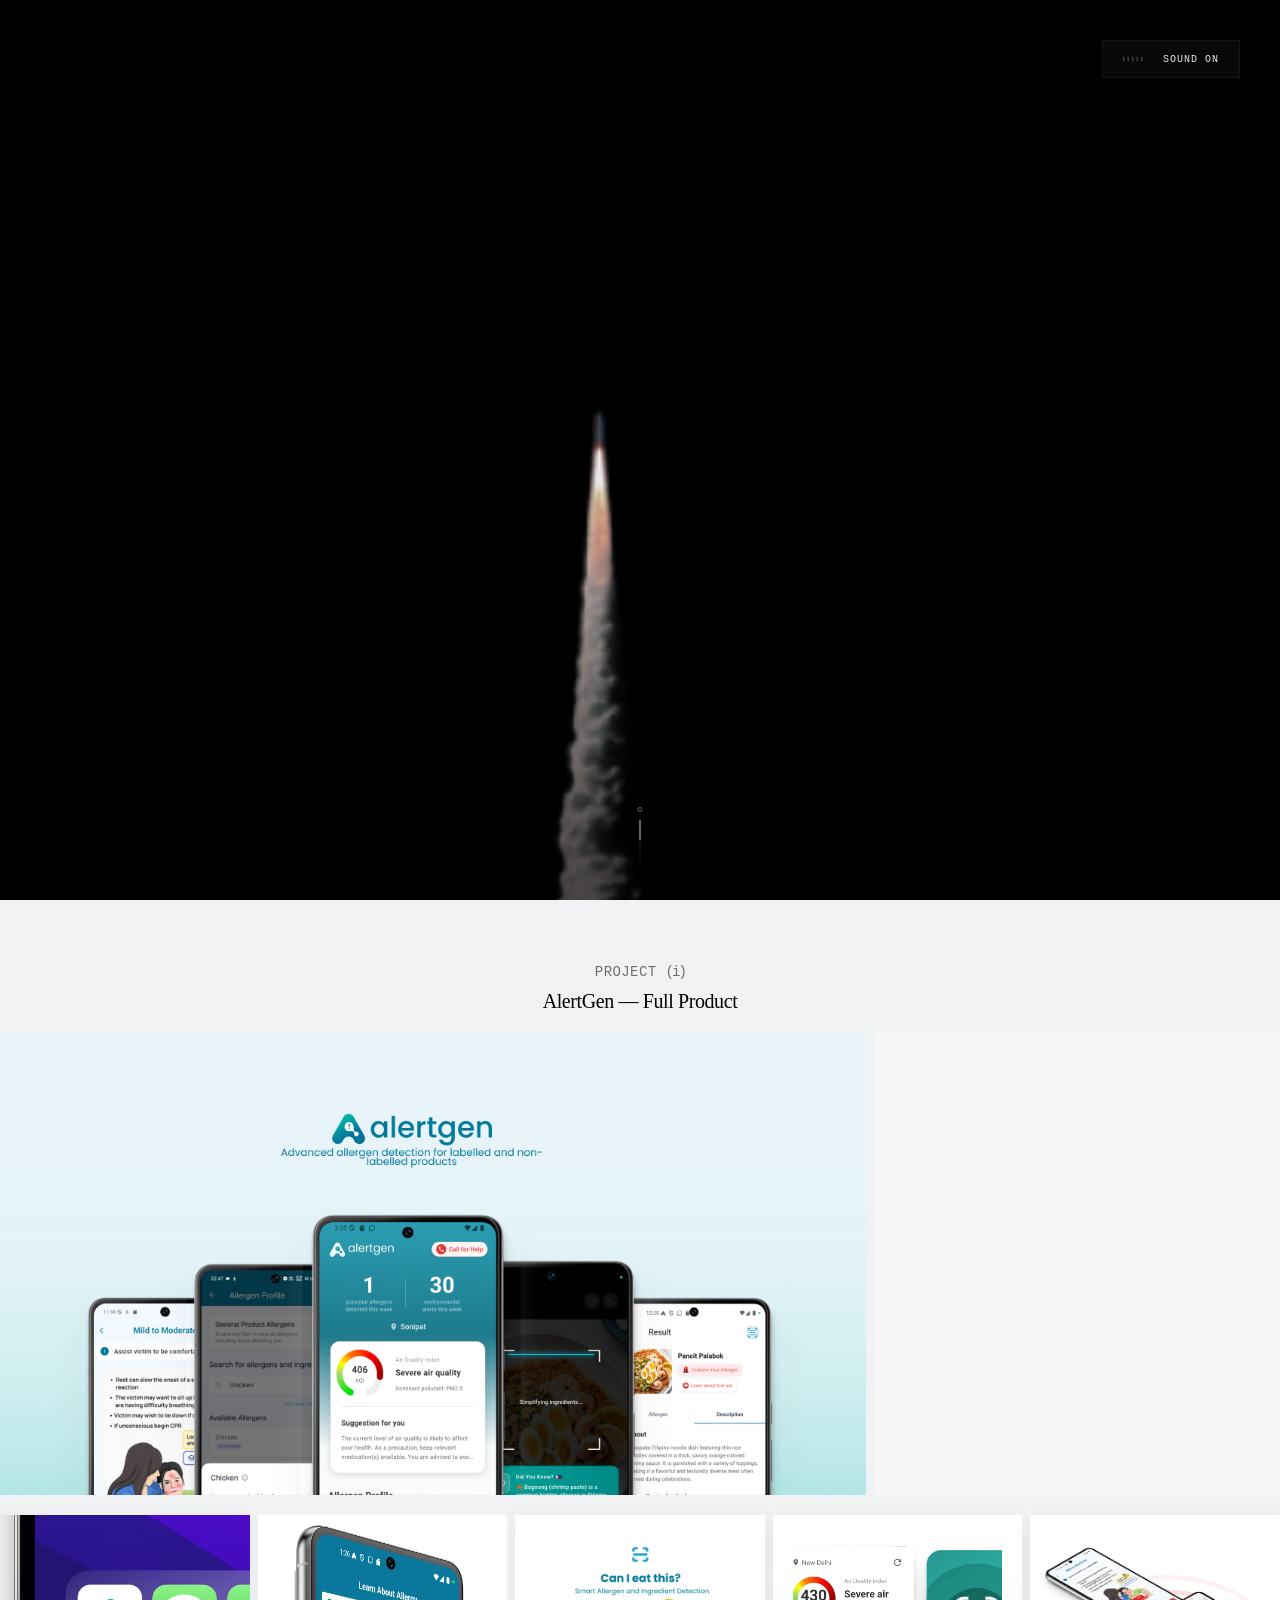
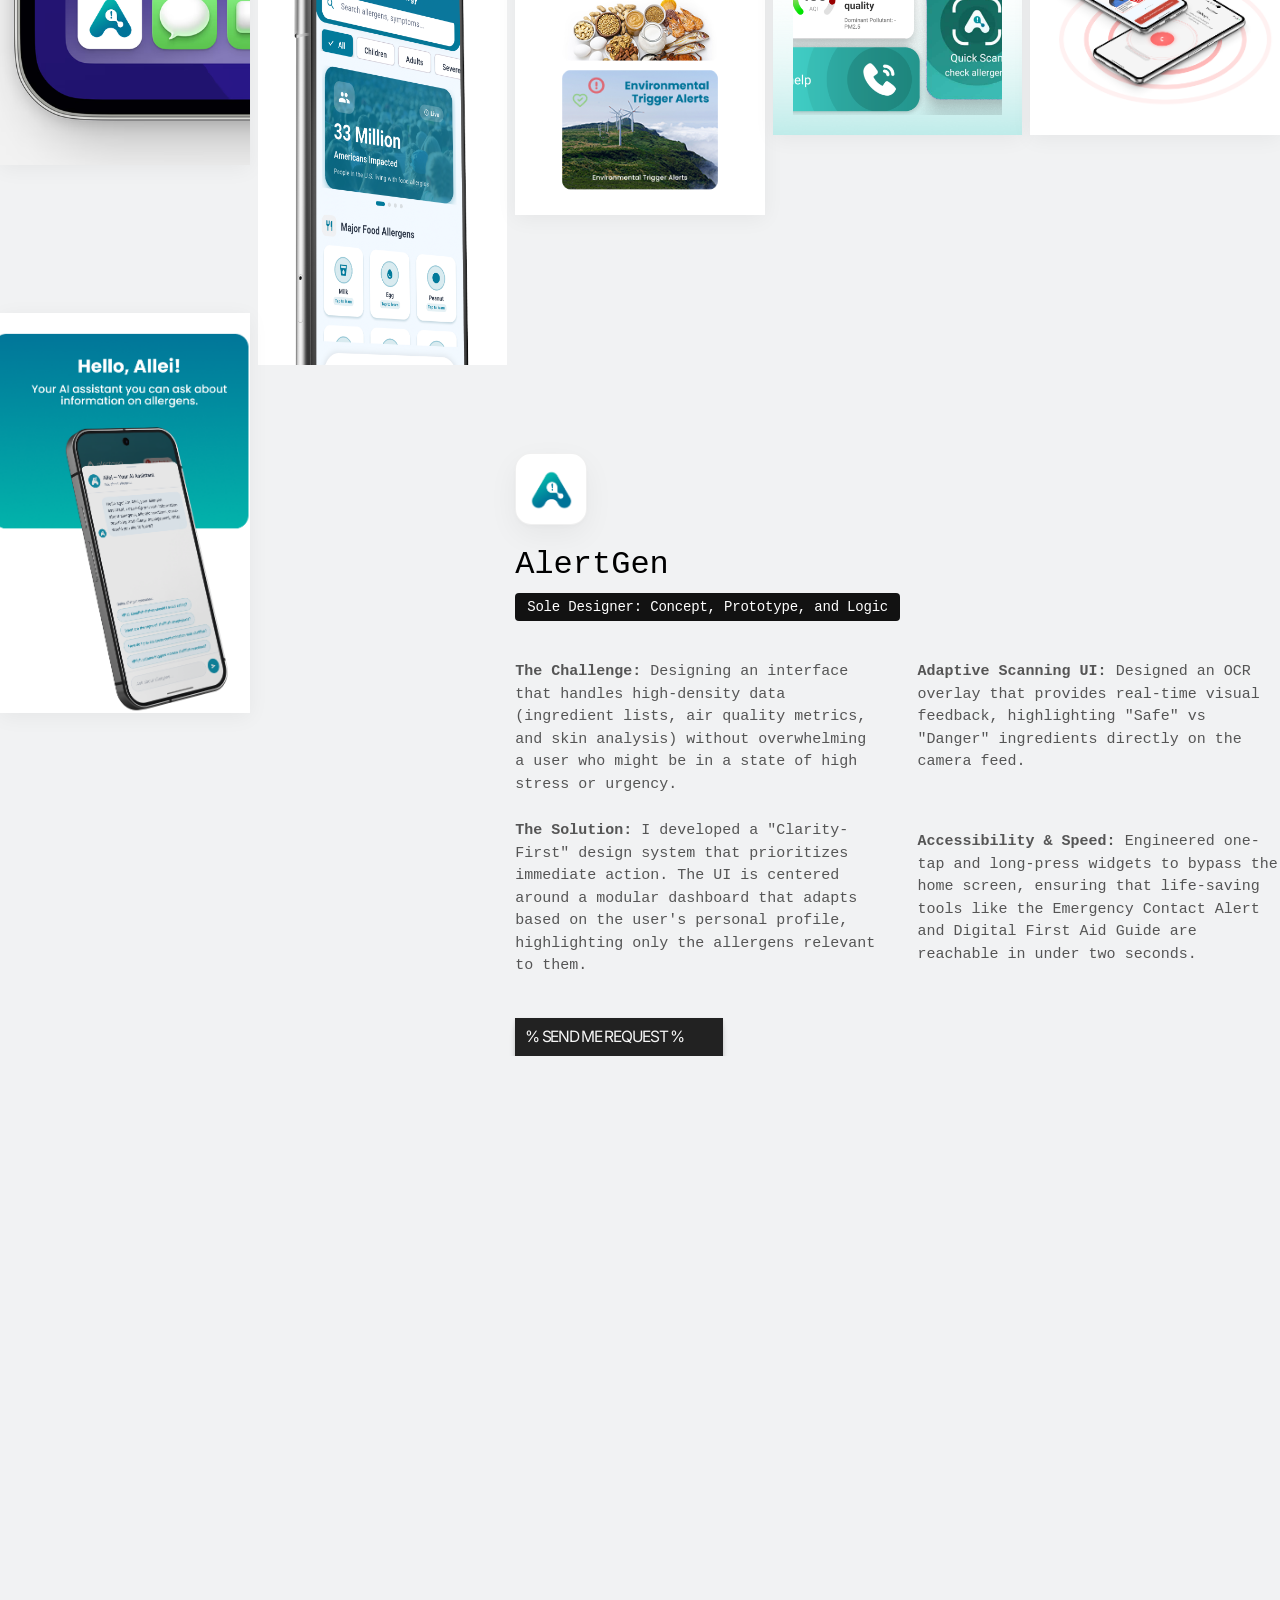
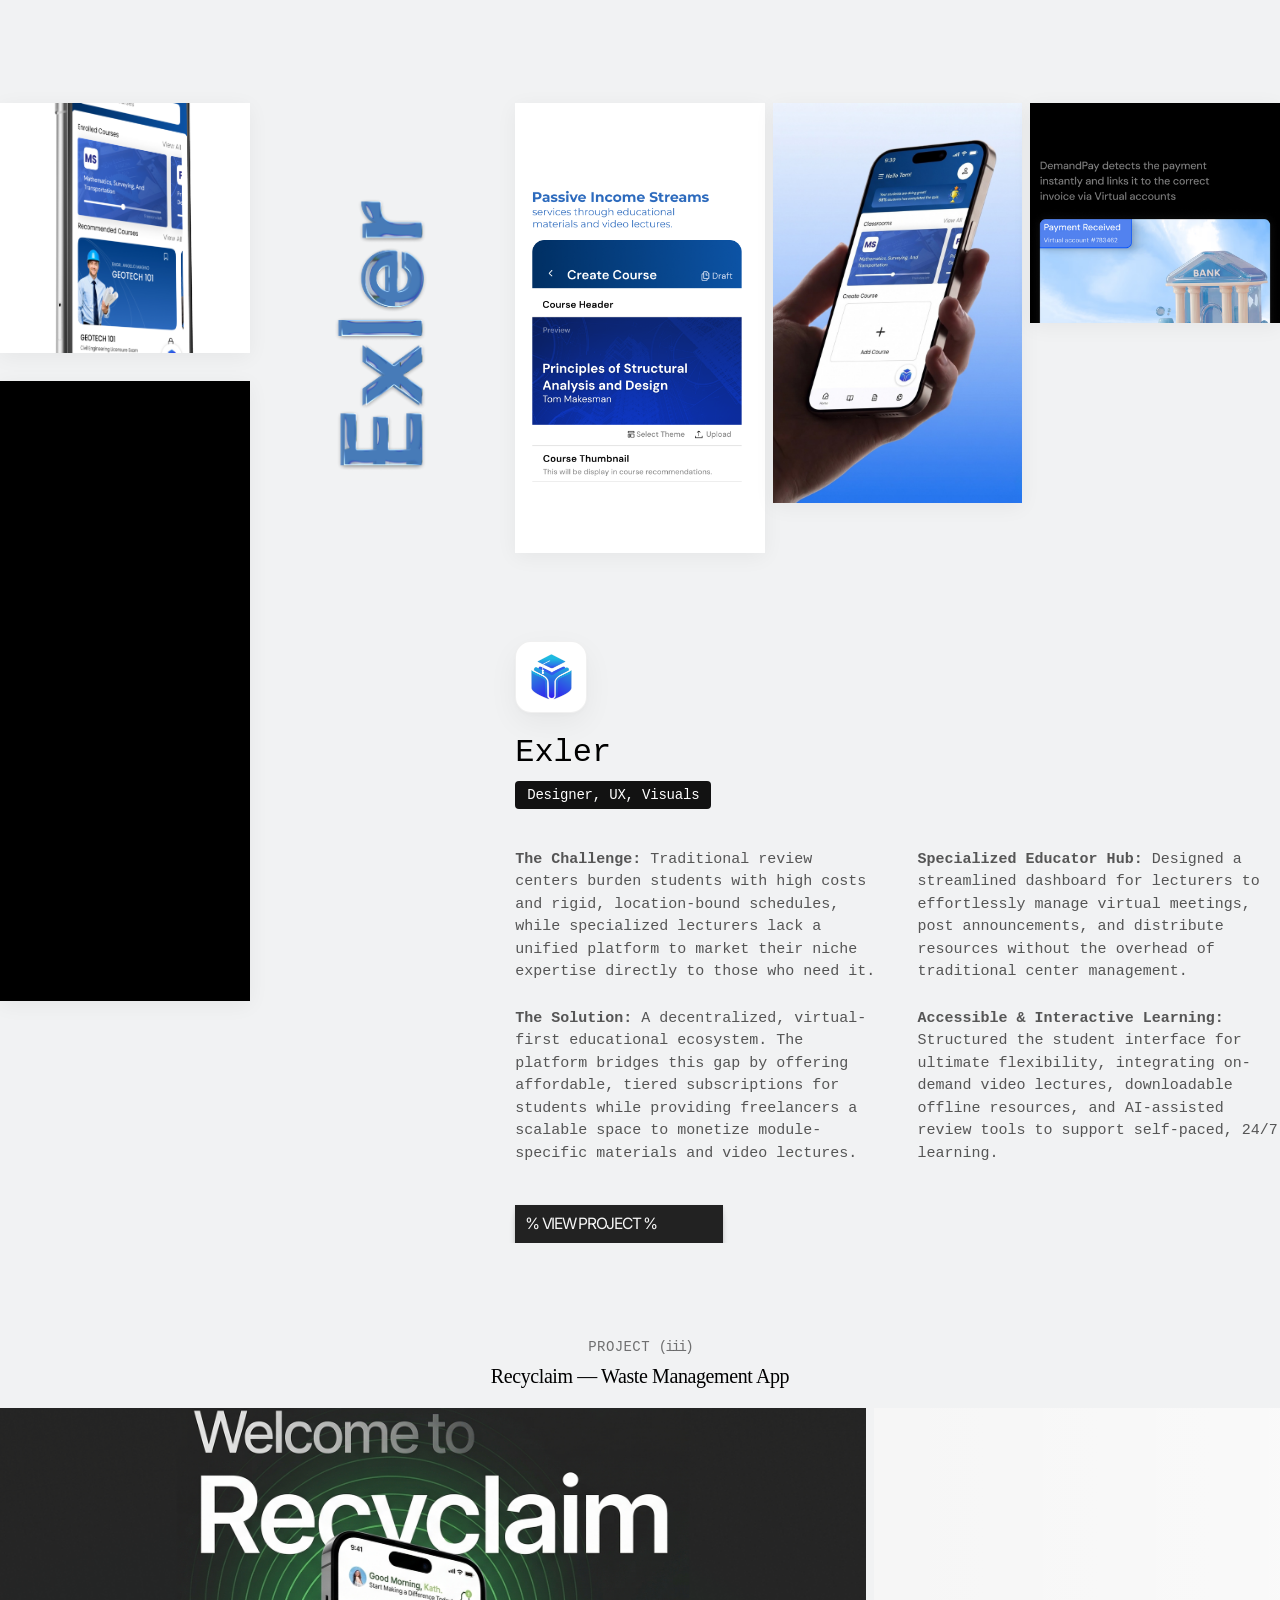
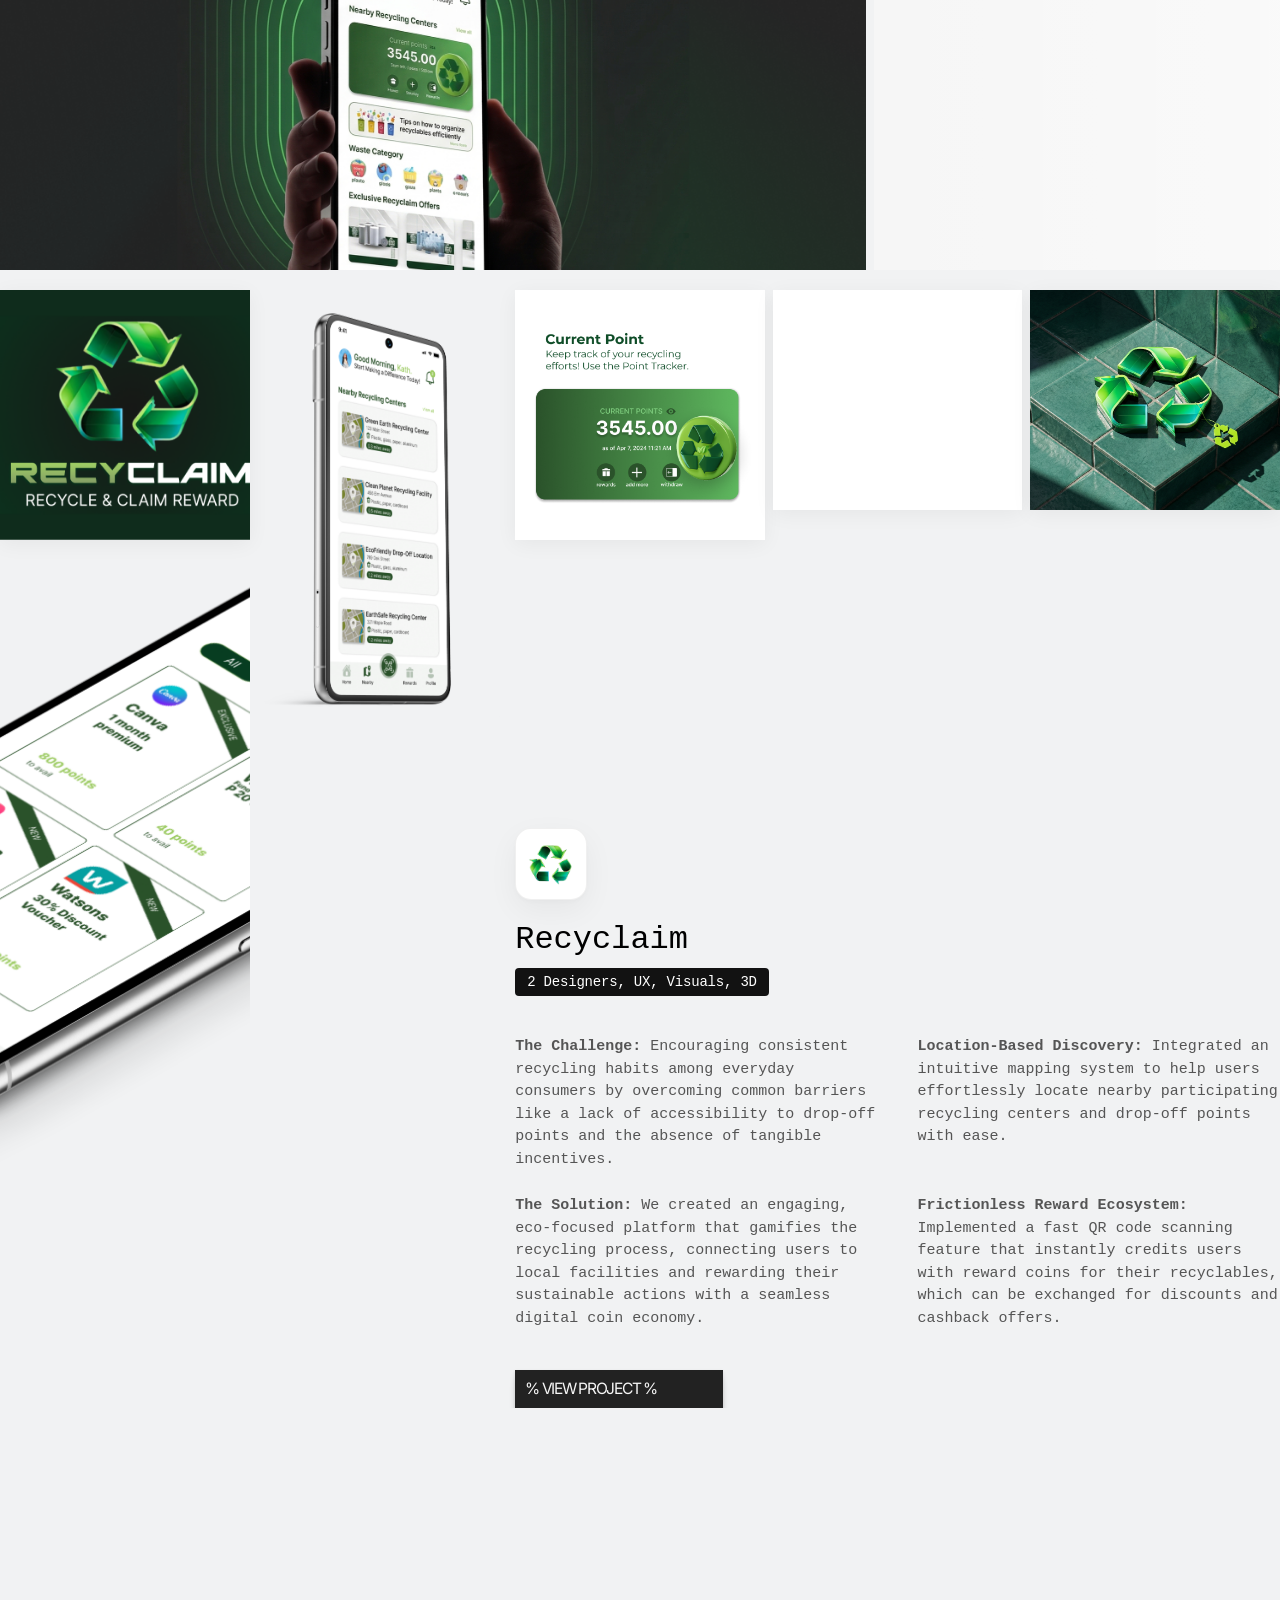
==== index.html @ 6edb0b2a "playground" ====
<!DOCTYPE html>
<html lang="en">
<head>
  <meta charset="UTF-8" />
  <meta name="viewport" content="width=device-width, initial-scale=1.0" />
  <title>April Gloreanne — Designer | Programmer</title>
  <meta name="description" content="Product designer based in Bangalore. Art is my language. Product design is how I speak it." />
  <link rel="preconnect" href="https://fonts.googleapis.com" />
  <link rel="preconnect" href="https://fonts.gstatic.com" crossorigin />
  <link href="https://fonts.googleapis.com/css2?family=Inter:wght@400;500;600&family=Geist+Mono:wght@400;500;600&display=swap" rel="stylesheet" />
  <link rel="stylesheet" href="style.css" />
</head>
<body>

  <!-- ═══════════════════════════ AUDIO ═══════════════════════════ -->
  <audio id="bg-audio" src="assets/bgmusic.mp3" loop preload="auto"></audio>

  <!-- ═══════════════════════════ INTRO ═══════════════════════════ -->
  <div id="intro-overlay">
    <video class="intro__video" id="intro-video" playsinline autoplay muted src="assets/vid.mp4" poster="assets/hero-spaceship-bg.png"></video>
    
    <div class="intro__sound" id="intro-sound-toggle">
      <div class="intro__sound-btn">
        <div class="intro__sound-icon"></div>
      </div>
      <span class="intro__sound-label">TURN THE SOUND ON</span>
    </div>
  </div>

  <!-- ═══════════════════════════ NAV ═══════════════════════════ -->
  <nav class="nav" id="main-nav">
    <a href="#" class="nav__logo" id="nav-profile-btn" aria-label="Go to top">
      <img src="assets/profile.png" alt="Profile" />
    </a>
    <div class="nav__tabs">
      <a href="https://drive.google.com/file/d/1rwwK6NMtlK-NBCpuBsruJLvAQgFwekWY/view?usp=drive_link" class="nav__tab" target="_blank" rel="noopener noreferrer">Resume</a>
      <a href="#about" class="nav__tab">About</a>
      <a href="#playground" class="nav__tab">Playground</a>
    </div>
    <a href="mailto:parash@example.com" class="nav__cta">
      Connect <span class="nav__cta-arrow">+</span>
    </a>
  </nav>
  <!-- ═══════════════════════════ HERO ═══════════════════════════ -->
  <section class="hero" id="hero">
    <div class="hero__bg"></div>

    <button class="hero__sound" id="sound-btn" aria-label="Toggle sound">
      <div class="hero__sound-icon">
        <div class="hero__sound-bar"></div>
        <div class="hero__sound-bar"></div>
        <div class="hero__sound-bar"></div>
        <div class="hero__sound-bar"></div>
        <div class="hero__sound-bar"></div>
        <div class="hero__sound-bar"></div>
        <div class="hero__sound-bar"></div>
      </div>
      <span class="hero__sound-label">TURN THE SOUND ON</span>
    </button>

    <!-- Name display -->
    <div class="hero__name-container">
      <div class="hero__name-row">
        <span class="hero__name-script">A</span>
        <span class="hero__name-pixel">pril</span>
        <div class="hero__tagline">
          <p>Code is my framework. UI/UX is my craft. Based in the Philippines, I build high-performance systems with a designer’s soul. I bridge the gap between complex logic and human-centered beauty. <span class="hero__tagline-scroll"><b>Scroll and see.</b></span></p>
        </div>
      </div>
      <div class="hero__name-row hero__name-row--second">
        <span class="hero__name-script">G</span>
        <span class="hero__name-pixel">loreanne</span>
      </div>
    </div>

    <!-- Spaceship illustration -->
    <div class="hero__spaceship" aria-hidden="true">
      <div class="hero__spaceship-inner"></div>
    </div>
  </section>

  <!-- ═══════════════════════════ WORK SECTION ═══════════════════════════ -->
  <section class="work" id="work">

    <!-- ── Project i: Peakly ── -->
    <article class="project" id="peakly">
      <div class="project__header">
        <span class="project__label">PROJECT <span class="project__label-num">(i)</span></span>
        <h2 class="project__title">AlertGen — Full Product</h2>
      </div>

      <div class="project__gallery">
        <!-- Main wide image -->
        <div class="project__img-wrap project__img-wrap--wide">
          <div class="project__img-bg project__img-bg--peakly-hero"></div>
          <div class="project__img-overlay project__img-bg--peakly-phone"></div>
        </div>

        <!-- Right video placeholder -->
        <div class="project__video-wrap">
          <div class="project__video-placeholder">
            <video src="assets/alertgen.mp4" autoplay loop muted playsinline class="project__video-fill"></video>
          </div>
        </div>
      </div>

      <div class="project__detail-row project__detail-row--peakly">
        <!-- Row 1 Items -->
        <div class="project__grid-item project__grid-item--dock">
          <img src="assets/peakly-stack-b.png" alt="Dock mockup">
        </div>
        <div class="project__grid-item project__grid-item--bag">
          <img src="assets/peakly-portrait.png" alt="Groceries bag mockup">
        </div>
        <div class="project__grid-item project__grid-item--pasta">
          <img src="assets/peakly-phone-shadow.png" alt="Food mockup">
        </div>
        <div class="project__grid-item project__grid-item--sure">
          <img src="assets/peakly-phone-mockup.png" alt="Are you sure card">
        </div>
        <div class="project__grid-item project__grid-item--veggie">
          <img src="assets/peakly-extra.png" alt="Groceries screen mockup">
        </div>

        <!-- Row 2 Items -->
        <div class="project__grid-item project__grid-item--plate">
          <img src="assets/peakly-stack-c.png" alt="Plate mockup">
        </div>

        <!-- ── Brand Info ── -->
        <div class="project__info">
          <div class="project__brand">
            <div class="project__logo project__logo--peakly">
              <img src="assets/peakly-logo.png" alt="Peakly logo" width="56">
            </div>
            <div class="project__brand-text">
              <h3 class="project__brand-name">AlertGen</h3>
              <div class="project__brand-tag">Sole Designer: Concept, Prototype, and Logic</div>
            </div>
          </div>

          <div class="project__descriptions">
            <div class="project__desc-group">
              <p class="project__desc"><strong>The Challenge:</strong> Designing an interface that handles high-density data (ingredient lists, air quality metrics, and skin analysis) without overwhelming a user who might be in a state of high stress or urgency.</p>
              <p class="project__desc"><strong>The Solution:</strong> I developed a "Clarity-First" design system that prioritizes immediate action. The UI is centered around a modular dashboard that adapts based on the user's personal profile, highlighting only the allergens relevant to them.</p>
            </div>
            <div class="project__desc-group">
              <p class="project__desc"><strong>Adaptive Scanning UI:</strong> Designed an OCR overlay that provides real-time visual feedback, highlighting "Safe" vs "Danger" ingredients directly on the camera feed.</p>
              <p class="project__desc"><strong>Accessibility & Speed:</strong> Engineered one-tap and long-press widgets to bypass the home screen, ensuring that life-saving tools like the Emergency Contact Alert and Digital First Aid Guide are reachable in under two seconds.</p>
            </div>
          </div>

          <a href="#" class="project__cta">% SEND ME REQUEST %</a>
        </div>
      </div>
    </article>

    <!-- ── Project ii: DemandPay ── -->
    <article class="project" id="demandpay">
      <div class="project__header">
        <span class="project__label">PROJECT <span class="project__label-num">(ii)</span></span>
        <h2 class="project__title">Exler — Excercises and Licensure Exam reviewers</h2>
      </div>

      <div class="project__gallery">
        <!-- Main wide image -->
        <div class="project__img-wrap project__img-wrap--wide">
          <div class="project__img-bg project__img-bg--demandpay-hero"></div>
          <!-- <div class="project__img-overlay project__img-bg--demandpay-phone"></div> -->
        </div>

        <!-- Right video placeholder -->
        <div class="project__video-wrap">
          <div class="project__video-placeholder">    <video src="assets/exler.mp4" autoplay loop muted playsinline class="project__video-fill"></video>
            <div class="project__video-shimmer"></div>
          </div>
        </div>
      </div>

      <div class="project__detail-row project__detail-row--demandpay">
        <!-- Row 1 Items (5 items) -->
        <div class="project__grid-item project__grid-item--demand-bank">
          <img src="assets/demandpay-product.png" alt="Bank integration">
        </div>
        <div class="project__grid-item project__grid-item--demand-phone">
          <img src="assets/demandpay-phone.png" alt="Mobile app">
        </div>
        <div class="project__grid-item project__grid-item--demand-product">
          <img src="assets/demandpay-product1.png" alt="Product view">
        </div>
        <div class="project__grid-item project__grid-item--demand-wide">
          <img src="assets/demandpay-wide.png" alt="Wide feature">
        </div>
        <div class="project__grid-item project__grid-item--demand-extra">
          <img src="assets/demandpay-bank.png" alt="Extra detail">
        </div>

        <!-- Row 2 Items (Plate/Detail + Info) -->
        <div class="project__grid-item project__grid-item--demand-detail">
          <video src="assets/exler-ai.mp4" autoplay loop muted playsinline class="project__video-fill"></video>
        </div>

        <!-- ── Brand Info ── -->
        <div class="project__info">
          <div class="project__brand">
            <div class="project__logo project__logo--demandpay">
              <img src="assets/exler-logo.png" alt="Demand Pay logo" width="56">
            </div>
            <div class="project__brand-text">
              <h3 class="project__brand-name">Exler</h3>
              <div class="project__brand-tag">Designer, UX, Visuals</div>
            </div>
          </div>

         <div class="project__descriptions">
            <div class="project__desc-group">
              <p class="project__desc"><strong>The Challenge:</strong> Traditional review centers burden students with high costs and rigid, location-bound schedules, while specialized lecturers lack a unified platform to market their niche expertise directly to those who need it.</p>
              <p class="project__desc"><strong>The Solution:</strong> A decentralized, virtual-first educational ecosystem. The platform bridges this gap by offering affordable, tiered subscriptions for students while providing freelancers a scalable space to monetize module-specific materials and video lectures.</p>
            </div>
            <div class="project__desc-group">
              <p class="project__desc"><strong>Specialized Educator Hub:</strong> Designed a streamlined dashboard for lecturers to effortlessly manage virtual meetings, post announcements, and distribute resources without the overhead of traditional center management.</p>
              <p class="project__desc"><strong>Accessible & Interactive Learning:</strong> Structured the student interface for ultimate flexibility, integrating on-demand video lectures, downloadable offline resources, and AI-assisted review tools to support self-paced, 24/7 learning.</p>
            </div>
          </div>

          <a href="#" class="project__cta">% VIEW PROJECT %</a>
        </div>
      </div>
    </article>

    <!-- ── Project iii: Mercle ── -->
    <article class="project" id="mercle">
      <div class="project__header">
        <span class="project__label">PROJECT <span class="project__label-num">(iii)</span></span>
        <h2 class="project__title">Recyclaim — Waste Management App</h2>
      </div>

      <div class="project__gallery">
        <!-- Main wide image -->
        <div class="project__img-wrap project__img-wrap--wide">
          <div class="project__img-bg project__img-bg--mercle-hero"></div>
        </div>

        <!-- Right video placeholder -->
        <div class="project__video-wrap">
          <div class="project__video-placeholder">    <video src="assets/recyclaim.mp4" autoplay loop muted playsinline class="project__video-fill"></video>
            <div class="project__video-shimmer"></div>
          </div>
        </div>
      </div>

      <div class="project__detail-row project__detail-row--mercle">
        <!-- Row 1 Items (5 items) -->
        <div class="project__grid-item project__grid-item--mercle-a">
          <img src="assets/recyclaim-screen-b.png" alt="Dashboard">
        </div>
        <div class="project__grid-item project__grid-item--mercle-b">
          <img src="assets/recyclaim-portrait.png" alt="Mobile UI">
        </div>
        <div class="project__grid-item project__grid-item--mercle-c">
          <img src="assets/recyclaim-screen-a.png" alt="Interface detail">
        </div>
        <div class="project__grid-item project__grid-item--mercle-d">
          <video src="assets/recyclaim-1.mp4" autoplay loop muted playsinline class="project__video-fill"></video>
        </div>
        <div class="project__grid-item project__grid-item--mercle-e">
          <img src="assets/recyclaim-screen.jpg" alt="Dashboard detail">
        </div>

        <!-- Row 2 Items (Plate/Detail + Info) -->
        <div class="project__grid-item project__grid-item--mercle-detail">
          <img src="assets/recyclaim-reward.png" alt="Mobile detail">
        </div>

        <!-- ── Brand Info ── -->
        <div class="project__info">
          <div class="project__brand">
            <div class="project__logo project__logo--mercle">
              <img src="assets/recyclaim-logo.png" alt="Mercle logo" width="56">
            </div>
            <div class="project__brand-text">
              <h3 class="project__brand-name">Recyclaim</h3>
              <div class="project__brand-tag">2 Designers, UX, Visuals, 3D</div>
            </div>
          </div>

          <div class="project__descriptions">
            <div class="project__desc-group">
              <p class="project__desc"><strong>The Challenge:</strong> Encouraging consistent recycling habits among everyday consumers by overcoming common barriers like a lack of accessibility to drop-off points and the absence of tangible incentives.</p>
              <p class="project__desc"><strong>The Solution:</strong> We created an engaging, eco-focused platform that gamifies the recycling process, connecting users to local facilities and rewarding their sustainable actions with a seamless digital coin economy.</p>
            </div>
            <div class="project__desc-group">
              <p class="project__desc"><strong>Location-Based Discovery:</strong> Integrated an intuitive mapping system to help users effortlessly locate nearby participating recycling centers and drop-off points with ease.</p>
              <p class="project__desc"><strong>Frictionless Reward Ecosystem:</strong> Implemented a fast QR code scanning feature that instantly credits users with reward coins for their recyclables, which can be exchanged for discounts and cashback offers.</p>
            </div>
          </div>

          <a href="#" class="project__cta">% VIEW PROJECT %</a>
        </div>
      </div>
    </article>
    <article class="project" id="mercle">
      <div class="project__header">
        <span class="project__label">PROJECT <span class="project__label-num">(iv)</span></span>
        <h2 class="project__title">Track in Field — Farm monitoring app</h2>
      </div>

      <div class="project__gallery">
        <!-- Main wide image -->
        <div class="project__img-wrap project__img-wrap--wide">
          <div class="project__img-bg project__img-bg--trackinfield-hero"></div>
        </div>

        <!-- Right video placeholder -->
        <div class="project__video-wrap">
          <div class="project__video-placeholder">    <video src="assets/trackinfield.mp4" autoplay loop muted playsinline class="project__video-fill"></video>
            <div class="project__video-shimmer"></div>
          </div>
        </div>
      </div>

      <div class="project__detail-row project__detail-row--mercle">
        <!-- Row 1 Items (5 items) -->
        <div class="project__grid-item project__grid-item--mercle-a">
          <img src="assets/trackinfield-logo.png" alt="Dashboard">
        </div>
        <div class="project__grid-item project__grid-item--mercle-b">
          <img src="assets/trackinfield-task.png" alt="Mobile UI">
        </div>
        <div class="project__grid-item project__grid-item--mercle-c">
          <img src="assets/trackinfield-a.png" alt="Interface detail">
        </div>
        <div class="project__grid-item project__grid-item--mercle-d">
          <img src="assets/trackinfield-stationary1.png" alt="Interface detail"> </div>
        <div class="project__grid-item project__grid-item--mercle-e">
          <img src="assets/trackinfield-stationary.png" alt="Dashboard detail">
        </div>

        <!-- Row 2 Items (Plate/Detail + Info) -->
        <div class="project__grid-item project__grid-item--mercle-detail">
          <!-- <img src="assets/recyclaim-reward.png" alt="Mobile detail"> -->
          <div class="project__video-placeholder">    <video src="assets/trackinfield-splash.mp4" autoplay loop muted playsinline class="project__video-fill"></video>
            <div class="project__video-shimmer"></div>
          </div>
        </div>

        <!-- ── Brand Info ── -->
        <div class="project__info">
          <div class="project__brand">
            <div class="project__logo project__logo--mercle">
              <img src="assets/trackinfield-icon.png" alt="Mercle logo" width="56">
            </div>
            <div class="project__brand-text">
              <h3 class="project__brand-name">Track in Field</h3>
              <div class="project__brand-tag">UI/UX, Visuals</div>
            </div>
          </div>

          <div class="project__descriptions">
            <div class="project__desc-group">
              <p class="project__desc"><strong>The Challenge:</strong> Bridging the gap in traditional farm management by providing a unified digital tool that addresses the complexities of tracking crops, managing finances, and facilitating communication between landowners and agricultural laborers.</p>
              <p class="project__desc"><strong>The Solution:</strong> Designed an intuitive, all-in-one platform that fosters sustainable farming and drives productivity through real-time data tracking, expense management, and seamless community collaboration.</p>
            </div>
            <div class="project__desc-group">
              <p class="project__desc"><strong>Comprehensive Farm Management:</strong> Delivered robust tools for detailed crop planning to monitor planting schedules and growth stages, alongside a categorized system for tracking real-time agricultural expenses.</p>
              <p class="project__desc"><strong>Enhanced Agricultural Collaboration:</strong> Built dedicated communication and task management features that empower landowners and laborers to easily share tasks, notes, and updates to ensure efficient daily operations.</p>
            </div>
          </div>

          <a href="#" class="project__cta">% VIEW PROJECT %</a>
        </div>
      </div>
    </article>
  </section>

  <!-- ═══════════════════════════ ABOUT ME ═══════════════════════════ -->
  <section class="about" id="about">
    <div class="about__scroll-container">
      <div class="about__sticky">
        <div class="about__center">
          <div class="about__reveal-bar"></div>
          <h2 class="about__question">just a designer?</h2>
          <p class="about__sub">keep Scrolling <span class="about__cursor"></span></p>
        </div>

        <!-- Bio sequence (revealed on scroll) -->
        <div class="about__bio" id="about-bio">
          <div class="about__bio-bg" id="about-bg"></div>
          
          <div class="about__typo-container" id="wwd-container">
            <h2 class="about__wwd-header">What I do</h2>
            
            <div class="about__typo-track" id="about-typo-track">
              <div class="about__card about__card--ux">
                <div class="about__card-arrow">
                  <svg width="20" height="20" viewBox="0 0 24 24" fill="none" stroke="currentColor" stroke-width="2" stroke-linecap="round" stroke-linejoin="round"><path d="M6 9l6 6 6-6"/></svg>
                </div>
                <h3 class="about__card-title" data-text="UX/UI Design"><span>UX/UI Design</span></h3>
                <div class="about__card-img-wrap">
                  <img src="assets/graphic-ui-chart.png" alt="UX/UI Chart" class="about__card-img">
                </div>
              </div>
              <div class="about__card about__card--graphic">
                <div class="about__card-arrow">
                  <svg width="20" height="20" viewBox="0 0 24 24" fill="none" stroke="currentColor" stroke-width="2" stroke-linecap="round" stroke-linejoin="round"><path d="M6 9l6 6 6-6"/></svg>
                </div>
                <h3 class="about__card-title" data-text="Graphic Design"><span>Graphic Design</span></h3>
                <div class="about__card-img-wrap">
                  <img src="assets/graphic-phone-mockup.png" alt="Graphic Design Phone" class="about__card-img">
                </div>
              </div>
              <div class="about__card about__card--engineering">
                <div class="about__card-arrow">
                  <svg width="20" height="20" viewBox="0 0 24 24" fill="none" stroke="currentColor" stroke-width="2" stroke-linecap="round" stroke-linejoin="round"><path d="M6 9l6 6 6-6"/></svg>
                </div>
                <h3 class="about__card-title" data-text="Full-Stack Engineering"><span>Full-Stack Engineering</span></h3>
                <div class="about__card-img-wrap">
                  <img src="assets/full_stack_card_graphic.png" alt="Engineering Graphic" class="about__card-img">
                </div>
              </div>
              <!-- <div class="about__card about__card--art">
                <div class="about__card-arrow">
                  <svg width="20" height="20" viewBox="0 0 24 24" fill="none" stroke="currentColor" stroke-width="2" stroke-linecap="round" stroke-linejoin="round"><path d="M6 9l6 6 6-6"/></svg>
                </div>
                <h3 class="about__card-title" data-text="Art Direction"><span>Art Direction</span></h3>
                <div class="about__card-img-wrap">
                  <img src="assets/art-direction-card.png" alt="Art Direction" class="about__card-img">
                </div>
              </div> -->
            </div>

            <div class="about__wwd-footer">
              <div class="about__wwd-action">
                <a href="#about-full" class="about__wwd-more">
                  <span>Know more about me</span>
                  <svg width="20" height="20" viewBox="0 0 24 24" fill="none" stroke="currentColor" stroke-width="2"><path d="M5 12h14M12 5l7 7-7 7"/></svg>
                </a>
              </div>
              <div class="about__wwd-text">
                <div class="about__wwd-seq about__wwd-seq--active">
                  <p class="about__wwd-p about__wwd-p--bright">Beyond the Pixels: Full-Stack Engineering</p>
                  <p class="about__wwd-p">I don’t just draw the map; I build the engine. My background in UI/UX ensures that every system I develop is intuitive, but my technical stack is what makes them powerful.</p>
                </div>
                <div class="about__wwd-seq">
                  <p class="about__wwd-p about__wwd-p--bright">Code is the Delivery</p>
                  <p class="about__wwd-p">A beautiful design is only a promise; code is the delivery. I transitioned into full-stack development because I wanted to be the one who ensures that every interaction works exactly as intended.</p>
                </div>
                <div class="about__wwd-seq">
                  <p class="about__wwd-p about__wwd-p--bright">Architecting Logic</p>
                  <p class="about__wwd-p">I don't just hand off assets; I architect the logic that powers them. By bridging the gap between design and engineering, I eliminate the "lost in translation" phase of product development.</p>
                </div>
              </div>
            </div>
          </div>

          <div class="about__bio-composition" id="about-comp">
            <div class="about__bio-photo about__bio-photo--left"></div>
            <div class="about__bio-photo about__bio-photo--center"></div>
            <div class="about__bio-photo about__bio-photo--right"></div>
          </div>

          <div class="about__bio-inner about__bio-inner--sequence">
            <div class="about__seq-item" id="seq-1">
              <p class="about__seq-p">
                <span class="about__bright">Human-Centric UX/UI</span><br>
                <span class="about__dim">I design interfaces that are not just beautiful, but intuitive. By focusing on user behavior and data-driven insights, I create digital experiences that solve real problems.</span>
              </p>
            </div>
            <div class="about__seq-item" id="seq-2">
              <p class="about__seq-p">
                <span class="about__bright">Visual Storytelling & Graphics</span><br>
                <span class="about__dim">Graphic design is the soul of branding. I craft visual identities that resonate, using color, typography, and motion to tell a compelling story across every touchpoint.</span>
              </p>
            </div>
            <div class="about__seq-item" id="seq-3">
              <p class="about__seq-p">
                <span class="about__bright">Full-Stack Engineering</span><br>
                <span class="about__dim">A design is only as good as its implementation. I bridge the gap by building robust, scalable systems that bring creative visions to life with clean, efficient code.</span>
              </p>
            </div>
          </div>
        </div>
      </div>

      <!-- Scroll trigger spacers -->
      <div class="about__trigger about__trigger--1"></div>
      <div class="about__trigger about__trigger--2"></div>
      <div class="about__trigger about__trigger--3"></div>
      <div class="about__trigger about__trigger--4"></div>
    </div>
    
    <!-- Spacer after pinned content seamlessly scrolls -->
    <div class="about__spacer"></div>
  </section>

  <!-- Glowing neon transition between Bio and Experiments -->
  <div class="neon-transition"></div>

  <!-- ═══════════════════════════ EXPERIMENTS (PLAYGROUND) ═══════════════════════════ -->
  <section class="experiments" id="playground">
    <div class="experiments__sticky">
      <div class="experiments__wrapper">
        <!-- Main Showcase -->
        <div class="experiments__center">
          <h2 class="experiments__title">
            <span class="experiments__title-script">S</span>tudyshield
          </h2>
          <div class="experiments__main-image">
            <img src="assets/exp-studyshield.png" alt="Featured Project">
            <div class="experiments__view-btn">View</div>
          </div>
          <div class="experiments__footer">
            <a href="#" class="experiments__view-all">VIEW ALL PROJECTS</a>
          </div>
        </div>

        <!-- Right Metadata & Thumbs -->
        <div class="experiments__right">
          <div class="experiments__meta">
            <div class="experiments__label">BUILDATHON by GET CRETR</div>
            <div class="experiments__desc">cheat smarter, not harder</div>
            <div class="experiments__roles">
              <div class="experiments__role">🥈 2nd place</div>
              <div class="experiments__role">Concept, UX & interaction</div>
              <div class="experiments__role">VS Code disguise for exam cheating</div>
            </div>
          </div>

          <div class="experiments__thumbs">
            <div class="experiments__thumb" data-idx="0"><img src="assets/exp-studyshield.png" alt="Studyshield"></div>
            <div class="experiments__thumb" data-idx="1"><img src="assets/exp-outreach.png" alt="Outreach AI"></div>
            <div class="experiments__thumb" data-idx="2"><img src="assets/powered-to-play-cool.png" alt="Powered to Play"></div>
            <div class="experiments__thumb" data-idx="3"><img src="assets/exp-jewel.png" alt="JewelIndia"></div>
            <div class="experiments__thumb" data-idx="4"><img src="assets/exp-resume.png" alt="ResumeShift"></div>
          </div>
        </div>
      </div>
    </div>
    
  </section>



  <!-- ═══════════════════════════ TESTIMONIAL ═══════════════════════════ -->
  <section class="testimonial" id="testimonial">
    <div class="testimonial__content">
      <div class="testimonial__photo-col">
        <div class="testimonial__photo"></div>
      </div>
      <div class="testimonial__text-col">
        <div class="testimonial__quote-icon">"</div>
        <div class="testimonial__slides">
          <div class="testimonial__slide testimonial__slide--active">
            <p class="testimonial__body">Parash is a talented UI/UX designer who consistently delivered high-quality work while we collaborated. He went beyond his core role by designing excellent app screens, creating a polished landing page, and even taking ownership of development and deployment. His dedication and attention to detail made him a valuable asset to the team.</p>
            <div class="testimonial__author">
              <div class="testimonial__author-chip">
                <em class="testimonial__chip-script">P</em><span class="testimonial__chip-pixel">ranav</span>
                <span class="testimonial__chip-role">SDE at AWS</span>
              </div>
            </div>
          </div>
          <div class="testimonial__slide">
            <p class="testimonial__body">I'm building a new website and it's absolutely ridiculous how valuable your content has been.</p>
            <p class="testimonial__body testimonial__body--sm">Way too much value for free to be honest.</p>
            <div class="testimonial__author">
              <span class="testimonial__author-name">James Traf</span>
            </div>
          </div>
        </div>

        <div class="testimonial__controls">
          <button class="testimonial__btn testimonial__btn--prev" id="prev-btn" aria-label="Previous testimonial" disabled>
            <img src="assets/icon-angle-left.svg" alt="" width="12">
          </button>
          <button class="testimonial__btn testimonial__btn--next" id="next-btn" aria-label="Next testimonial">
            <img src="assets/icon-angle-right.svg" alt="" width="12">
          </button>
        </div>
      </div>
    </div>
  </section>

  <!-- ═══════════════════════════ THANK YOU / CTA ═══════════════════════════ -->
  <section class="thankyou" id="contact">
    <div class="thankyou__bg"></div>
    <div class="thankyou__content">
      <h2 class="thankyou__headline">
        <div class="thankyou__word">
          <span class="thankyou__script">T</span><span class="thankyou__pixel-gradient">hank</span>
        </div>
        <div class="thankyou__word">
          <span class="thankyou__script">Y</span><span class="thankyou__pixel-gradient">ou</span>
        </div>
      </h2>
      <div class="thankyou__lines">
        <p class="thankyou__line">I may not have all the answers yet.</p>
        <p class="thankyou__line">But <span class="thankyou__bold">I have the audacity to find them with you.</span></p>
        <p class="thankyou__line">My best project is always the next one.</p>
        <p class="thankyou__line thankyou__line--white">Let's make it yours.</p>
      </div>
      <div class="thankyou__social">
        <a href="#" class="thankyou__social-link" aria-label="LinkedIn">
          <img src="assets/icon-linkedin.svg" alt="LinkedIn" width="31">
        </a>
        <a href="#" class="thankyou__social-link" aria-label="Twitter/X">
          <img src="assets/icon-twitter.svg" alt="Twitter" width="33">
        </a>
        <a href="#" class="thankyou__social-link" aria-label="Dribbble">
          <img src="assets/icon-dribbble.svg" alt="Dribbble" width="26">
        </a>
      </div>
    </div>
    
  </section>

  <!-- ═══════════════════════════ SIDE POPUP PANEL ═══════════════════════════ -->
  <div class="side-panel" id="side-panel">
    <div class="side-panel__overlay" id="panel-overlay"></div>
    <div class="side-panel__content">
      <button class="side-panel__close" id="panel-close" aria-label="Close panel">
        <svg viewBox="0 0 24 24" fill="none" stroke="currentColor" stroke-width="2"><path d="M18 6L6 18M6 6l12 12"/></svg>
      </button>

      <div class="side-panel__body">
        <h2 class="side-panel__title" id="panel-title">UX/UI Design</h2>
        
        <p class="side-panel__tagline" id="panel-tagline">Transforming digital experiences with intuitive UX/UI design that drives engagement and loyalty</p>
        
        <p class="side-panel__desc" id="panel-desc">We craft seamless interfaces blending aesthetics and usability, ensuring every click feels natural and every journey inspires lasting connection.</p>
        
        <div class="side-panel__list" id="panel-list">
          <!-- Populated by JS -->
        </div>
      </div>

      <div class="side-panel__footer">
        <a href="mailto:parash@example.com" class="side-panel__btn side-panel__btn--primary">Get in touch</a>
        <a href="#" class="side-panel__btn side-panel__btn--secondary">
          <img src="assets/profile.png" alt="" width="20" style="border-radius: 50%;">
          <span>TG</span>
        </a>
      </div>
    </div>
  </div>

  <!-- ═══════════════════════════ KEEP SCROLLING INDICATOR ═══════════════════════════ -->
  <div class="keep-scrolling" id="keep-scrolling">
    <div class="keep-scrolling__circle"></div>
    <div class="keep-scrolling__line"></div>
  </div>

  <script src="https://unpkg.com/lenis@1.1.13/dist/lenis.min.js"></script>
  <script src="main.js"></script>
</body>
</html>
---- style.css ----
/* ═══════════════════════════════════════════════════
   PARASH RAUTELA PORTFOLIO — STYLE.CSS
   Stack: Vanilla HTML/CSS/JS | No build tools
   Fonts: Bickham Script Pro (local), Geist Pixel (local),
          Inter (Google), Geist Mono (Google)
═══════════════════════════════════════════════════ */

/* ── @font-face ─────────────────────────────────── */
@font-face {
  font-family: 'Bickham Script Pro';
  src: url('Bickham Script Pro-normal-400-100.otf') format('opentype');
  font-weight: 400;
  font-style: italic;
  font-display: swap;
}

@font-face {
  font-family: 'Geist Pixel Square';
  src: url('Geist Pixel Square-normal-400-100.otf') format('opentype');
  font-weight: 400;
  font-style: normal;
  font-display: swap;
}

@font-face {
  font-family: 'Geist Pixel Square';
  src: url('Geist Pixel Square-normal-700-100.otf') format('opentype');
  font-weight: 700;
  font-style: normal;
  font-display: swap;
}

@font-face {
  font-family: 'Geist Pixel Line';
  src: url('Geist Pixel Line-normal-400-100.otf') format('opentype');
  font-weight: 400;
  font-style: normal;
  font-display: swap;
}

/* ── CSS Custom Properties ──────────────────────── */
:root {
  /* Colors */
  --black: #000000;
  --white: #ffffff;
  --grey-95: #f1f2f3;
  --grey-93: #ededed;
  --grey-96: #f6f6f6;
  --grey-87: #dedede;
  --grey-80: #cccccc;
  --grey-76: #c2c2c2;
  --grey-74: rgba(189, 189, 189, 0.1);
  --grey-68: #adacb1;
  --grey-38: #606060;
  --grey-29: #4a4a4a;
  --grey-21: #363636;
  --grey-13: #222222;
  --grey-9: #171717;

  --azure-7: rgb(9, 16, 28);
  --azure-31: rgb(24, 69, 135);
  --azure-51: rgb(55, 130, 204);
  --azure-71: #78b6f0;
  --azure-82: #a3cdff;
  --azure-85: #b0d9ff;
  --azure-90: rgb(204, 231, 255);
  --azure-50: #2060df;
  --azure-mariner: #2060df;

  --red-69: rgba(255, 97, 97, 0.78);
  --pink: rgba(255, 97, 186, 0.78);
  --blue-82: #a3a9ff;
  --magenta: #ffa3fc;

  /* Typography */
  --font-script: 'Bickham Script Pro', cursive;
  --font-pixel: 'Geist Pixel Square', monospace;
  --font-pixel-ln: 'Geist Pixel Line', monospace;
  --font-sans: 'Inter', system-ui, sans-serif;
  --font-mono: 'Geist Mono', monospace;

  /* Easing */
  --ease-smooth: cubic-bezier(0.4, 0, 0.2, 1);
  --ease-spring: cubic-bezier(0.34, 1.56, 0.64, 1);
}

/* ── Reset ──────────────────────────────────────── */
*,
*::before,
*::after {
  box-sizing: border-box;
  margin: 0;
  padding: 0;
}

html.lenis,
html.lenis body {
  height: auto;
}

.lenis.lenis-smooth {
  scroll-behavior: auto !important;
}

.lenis.lenis-stopped {
  overflow: hidden;
}

body {
  background: var(--black);
  color: var(--white);
  font-family: var(--font-pixel);
  overflow-x: hidden;
  width: 100%;
  -webkit-font-smoothing: antialiased;
}

img,
svg {
  display: block;
  max-width: 100%;
}

a {
  text-decoration: none;
  color: inherit;
}

button {
  cursor: pointer;
  border: none;
  background: none;
}

/* ════════════════════════════════════════════════
   NAV
════════════════════════════════════════════════ */
.nav {
  position: fixed;
  bottom: 24px;
  left: 50%;
  transform: translateX(-50%);
  z-index: 2000;
  /* Priority over intro */
  display: flex;
  align-items: center;
  background: rgba(255, 255, 255, 0.05);
  backdrop-filter: blur(15px);
  -webkit-backdrop-filter: blur(15px);
  border: 1px solid rgba(255, 255, 255, 0.15);
  height: 64px;
  border-radius: 0;
  /* REMOVED CURVE */
  padding: 0 8px;
  box-shadow: 0 8px 32px 0 rgba(0, 0, 0, 0.37);
  transition: all 0.4s cubic-bezier(0.4, 0, 0.2, 1);
}

/* ════════════════════════════════════════════════
   GLOBAL SIDE NAV
════════════════════════════════════════════════ */
.side-nav {
  position: fixed;
  left: 30px;
  top: 40px;
  /* Positioned even higher at the top left */
  transform: translateX(-30px);
  z-index: 3000;
  display: flex;
  flex-direction: column;
  gap: 20px;
  pointer-events: none;
  mix-blend-mode: difference;
  transition: all 0.8s var(--ease-smooth), opacity 0.4s ease;
  opacity: 0;
}

/* State when user is scrolling */
.side-nav--scrolling {
  opacity: 1 !important;
}

/* Faded state when stationary */
.side-nav--ghost {
  opacity: 0.2;
}

.side-nav--visible {
  opacity: 1;
  transform: translateX(0);
  pointer-events: auto;
}

.side-nav__item {
  pointer-events: auto;
  font-family: var(--font-mono);
  font-size: 11px;
  color: #fff;
  /* White base for 'difference' blend mode */
  display: flex;
  align-items: center;
  gap: 16px;
  transition: all 0.4s var(--ease-smooth);
  cursor: pointer;
}

.side-nav__item--active {
  color: var(--azure-50);
}

.side-nav__num {
  font-weight: 700;
}

.side-nav__line {
  width: 0;
  height: 2px;
  background: #fff;
  transition: all 0.4s var(--ease-smooth);
  opacity: 0;
}

.side-nav__item--active .side-nav__line {
  width: 45px;
  opacity: 1;
  background: #fff;
  /* Keep white for consistent blending */
}

.side-nav__label {
  font-family: 'Inter', sans-serif;
  font-size: 11px;
  font-weight: 500;
  font-style: italic;
  white-space: nowrap;
  opacity: 0.2;
  /* Visible but obvious that it's inactive */
  transition: all 0.4s var(--ease-smooth);
  color: inherit;
  letter-spacing: 0.05em;
}

.side-nav__item:hover .side-nav__label {
  opacity: 0.5;
}

.side-nav__item--active .side-nav__label {
  opacity: 1;
  font-weight: 700;
}

/* Active states for difference nav */
.side-nav__item:hover {
  opacity: 0.7;
}

.side-nav__item--active {
  opacity: 1;
}

.nav__logo {
  width: 40px;
  height: 40px;
  border-radius: 50%;
  overflow: hidden;
  margin-left: 8px;
  margin-right: 4px;
  flex-shrink: 0;
  border: 1.5px solid rgba(255, 255, 255, 0.2);
  transition: transform 0.3s ease, border-color 0.3s ease;
  display: flex;
  align-items: center;
  justify-content: center;
}

.nav__logo img {
  width: 100%;
  height: 100%;
  object-fit: cover;
}

.nav__logo:hover {
  transform: scale(1.1);
  border-color: var(--azure-50);
}

.nav--transparent {
  background: transparent;
  backdrop-filter: none;
  -webkit-backdrop-filter: none;
  border-color: transparent;
  box-shadow: none;
}

/* ════════════════════════════════════════════════
   INTRO OVERLAY
   ════════════════════════════════════════════════ */
#intro-overlay {
  position: fixed;
  top: 0;
  left: 0;
  width: 100%;
  height: 100%;
  z-index: 1000;
  background: #000;
  display: flex;
  align-items: center;
  justify-content: center;
  transition: opacity 1.2s ease;
  overflow: hidden;
}

.intro__video {
  position: absolute;
  top: 50%;
  left: 50%;
  min-width: 100%;
  min-height: 100%;
  width: auto;
  height: auto;
  transform: translate(-50%, -50%);
  object-fit: cover;
}

.intro__sound {
  position: absolute;
  top: 40px;
  right: 40px;
  z-index: 10;
  display: flex;
  align-items: center;
  gap: 16px;
  color: #fff;
  cursor: pointer;
  padding: 10px 20px;
  background: rgba(255, 255, 255, 0.03);
  border: 1px solid rgba(255, 255, 255, 0.05);
}

.intro__sound-btn {
  display: flex;
  align-items: center;
  justify-content: center;
}

.intro__sound-icon {
  width: 24px;
  height: 16px;
  background-image: url('assets/icon-music.svg');
  background-size: contain;
  background-repeat: no-repeat;
  filter: invert(1);
}

.intro__sound-label {
  font-family: var(--font-pixel);
  font-size: 10px;
  letter-spacing: 1px;
  text-transform: uppercase;
  opacity: 0.9;
}

.nav__tabs {
  display: flex;
  gap: 32px;
  padding: 0 48px;
}

.nav__tab {
  font-family: var(--font-pixel);
  font-size: 11px;
  font-weight: 700;
  color: var(--white);
  text-transform: uppercase;
  letter-spacing: 0.5px;
  transition: opacity 0.2s, color 0.4s ease;
  text-shadow: 0 1px 4px rgba(0, 0, 0, 0.4);
}

/* State: For light backgrounds (About top section) */
.nav--light-bg {
  background: rgba(255, 255, 255, 0.7);
  border-color: rgba(0, 0, 0, 0.2);
}

.nav--light-bg .nav__tab {
  color: var(--black);
}

.nav--light-bg .nav__cta {
  background: var(--black);
  color: var(--white);
}

/* State: For Bio section purely transparent */
.nav--transparent {
  background: transparent;
  backdrop-filter: none;
  -webkit-backdrop-filter: none;
  border-color: transparent;
  box-shadow: none;
}

.nav--transparent .nav__tab {
  color: var(--white);
}

.nav--transparent .nav__cta {
  background: var(--white);
  color: var(--black);
}

/* ════════════════════════════════════════════════
   KEEP SCROLLING INDICATOR
════════════════════════════════════════════════ */
.keep-scrolling {
  position: fixed;
  bottom: 30px;
  left: 50%;
  transform: translateX(-50%);
  z-index: 1500;
  display: flex;
  flex-direction: column;
  align-items: center;
  gap: 8px;
  opacity: 1;
  transition: opacity 0.5s ease, transform 0.5s ease;
  mix-blend-mode: difference;
}

.keep-scrolling--hidden {
  opacity: 0;
  pointer-events: none;
  transform: translate(-50%, 20px);
}

.keep-scrolling__circle {
  width: 5px;
  height: 5px;
  border-radius: 50%;
  border: 1px solid rgba(255, 255, 255, 0.4);
  background: transparent;
}

.keep-scrolling__line {
  width: 1px;
  height: 50px;
  background: linear-gradient(to bottom, rgba(255, 255, 255, 0.25), transparent);
  position: relative;
  overflow: hidden;
}

.keep-scrolling__line::after {
  content: '';
  position: absolute;
  top: 0;
  left: 0;
  width: 100%;
  height: 40%;
  background: rgba(255, 255, 255, 0.7);
  animation: scrollLine 2.5s cubic-bezier(0.65, 0, 0.35, 1) infinite;
}

@keyframes scrollLine {
  0% {
    transform: translateY(-100%);
    opacity: 0;
  }

  30% {
    opacity: 1;
  }

  70% {
    opacity: 1;
  }

  100% {
    transform: translateY(250%);
    opacity: 0;
  }
}

.nav__tab:hover {
  opacity: 0.7;
}

.nav__cta {
  display: flex;
  align-items: center;
  gap: 12px;
  padding: 0 32px;
  height: 64px;
  background: var(--white);
  font-family: var(--font-pixel);
  font-size: 12px;
  font-weight: 700;
  color: var(--black);
  text-transform: uppercase;
  letter-spacing: 0.5px;
  text-shadow: 0 1px 2px rgba(0, 0, 0, 0.2);
}

.nav__cta:hover {
  background: var(--grey-93);
}

.nav__cta-arrow {
  font-size: 12px;
}

/* ════════════════════════════════════════════════
   HERO
════════════════════════════════════════════════ */
.hero {
  position: relative;
  width: 100%;
  height: 100vh;
  min-height: 600px;
  overflow: hidden;
  display: grid;
  place-items: center;
}

.hero__bg {
  position: absolute;
  inset: 0;
  background: linear-gradient(180deg,
      var(--azure-7) 3%,
      var(--azure-31) 34.63%,
      var(--azure-51) 57.89%,
      var(--azure-90) 83.4%,
      var(--grey-95) 95.7%);
}

.hero__sound {
  position: absolute;
  top: 40px;
  right: 40px;
  display: flex;
  align-items: center;
  gap: 16px;
  padding: 10px 20px;
  background: rgba(255, 255, 255, 0.03);
  border: 1px solid rgba(255, 255, 255, 0.05);
}

.hero__sound-icon {
  width: 24px;
  height: 16px;
  display: flex;
  gap: 2px;
  align-items: center;
}

.hero__sound-bar {
  width: 2px;
  height: 100%;
  background: var(--white);
  opacity: 0.8;
}

.hero__sound-bar:nth-child(1) {
  height: 40%;
}

.hero__sound-bar:nth-child(2) {
  height: 70%;
}

.hero__sound-bar:nth-child(3) {
  height: 100%;
}

.hero__sound-bar:nth-child(4) {
  height: 60%;
}

.hero__sound-bar:nth-child(5) {
  height: 30%;
}

.hero__sound-bar:nth-child(6) {
  height: 80%;
}

.hero__sound-bar:nth-child(7) {
  height: 50%;
}

.hero__sound-label {
  font-family: var(--font-pixel);
  font-size: 10px;
  color: var(--white);
  letter-spacing: 1px;
  text-transform: uppercase;
  opacity: 0.9;
}

/* Name container */
.hero__name-container {
  position: relative;
  z-index: 5;
  display: flex;
  flex-direction: column;
  padding: 20px;
  width: auto;
  align-items: center;
}

.hero__name-row {
  display: flex;
  align-items: baseline;
  gap: 12px;
  position: relative;
}

.hero__name-script {
  font-family: var(--font-script);
  font-size: clamp(138px, 20.7vh, 253px);
  font-style: italic;
  color: var(--white);
  line-height: 1;
  text-shadow: 0 4px 20px rgba(255, 255, 255, 0.2);
}

.hero__name-pixel {
  font-family: var(--font-pixel);
  font-size: clamp(46px, 5.75vh, 83px);
  font-weight: 700;
  color: #bababa;
  line-height: 1.2;
}

.hero__tagline {
  font-family: var(--font-pixel);
  font-size: 13px;
  line-height: 1.5;
  color: rgba(255, 255, 255, 0.6);
  max-width: 380px;
  margin-left: 60px;
  /* Pushed away from arash */
  padding-bottom: 20px;
  /* Elevated */
}

.hero__name-row--second {
  margin-top: -20px;
  /* Tucked closer */
  margin-left: -30px;
  /* Offset to the right */
}

/* Spaceship */
.hero__spaceship {
  position: absolute;
  bottom: 50px;
  right: 50px;
  width: 300px;
  height: 800px;
  pointer-events: none;
  z-index: 2;
}

.hero__spaceship-inner {
  width: 100%;
  height: 100%;
  background-image: url('assets/hero-spaceship-bg.png');
  background-size: contain;
  background-repeat: no-repeat;
  background-position: bottom center;
  animation: floatship 6s ease-in-out infinite;
}

@keyframes floatship {

  0%,
  100% {
    transform: translateY(0);
  }

  50% {
    transform: translateY(-18px);
  }
}

.hero__spaceship-glow {
  position: absolute;
  bottom: 0;
  left: 50%;
  transform: translateX(-50%);
  width: 300px;
  height: 80px;
  background: radial-gradient(ellipse, rgba(120, 182, 240, 0.4) 0%, transparent 70%);
  filter: blur(20px);
}

.hero__spaceship-svg {
  position: relative;
  width: 100%;
  height: 100%;
  filter: drop-shadow(0 20px 60px rgba(120, 182, 240, 0.35));
}

/* ════════════════════════════════════════════════
   WORK / PROJECTS
════════════════════════════════════════════════ */
.work {
  background: var(--grey-95);
  display: flex;
  flex-direction: column;
}

/* ── Project block ── */
.project {
  background: var(--grey-95);
  width: 100%;
  padding-bottom: 32px;
}

.project__header {
  display: flex;
  flex-direction: column;
  align-items: center;
  gap: 10px;
  padding: 64px 0 20px;
}

.project__label {
  font-family: var(--font-pixel);
  font-size: 14px;
  color: rgba(0, 0, 0, 0.54);
  letter-spacing: 0.42px;
}

.project__label-num {
  letter-spacing: -1.82px;
}

.project__title {
  font-family: 'Abyssinica SIL', 'Noto Serif', Georgia, serif;
  font-size: 20px;
  font-weight: 400;
  color: var(--black);
  letter-spacing: -0.4px;
  text-align: center;
}

/* Gallery rows */
.project__gallery {
  display: flex;
  gap: 8px;
  align-items: center;
  /* padding: 12px 8px 0; */
}

.project__img-wrap {
  flex: 1;
  height: 462px;
  overflow: hidden;
  position: relative;
}

.project__img-bg {
  position: absolute;
  inset: 0;
  background-size: cover;
  background-position: center;
}

.project__img-bg--shadow {
  background-image: url('assets/peakly-phone-shadow.png');
  background-size: contain;
  background-repeat: no-repeat;
  mix-blend-mode: multiply;
  opacity: 0.6;
}

/* Peakly hero gradient placeholder */
.project__img-bg--peakly-hero {
  background-image: url('assets/peakly-hero-bg.png');
  background-size: 100% auto;
  background-repeat: no-repeat;
  background-position: center bottom;
  background-color: #e8f4f9;
  /* Matches the image's light teal background */
}

.project__img-bg--peakly-phone {
  position: absolute;
  top: 10%;
  left: 50%;
  transform: translateX(-50%);
  width: 100%;
  height: 100%;
  background-image: url('assets/peakly-phone-center.png');
  background-size: contain;
  background-repeat: no-repeat;
  background-position: center;
  border-radius: 16px;
}

.project__phone-shadow {
  position: absolute;
  top: 50%;
  left: 50%;
  transform: translate(-50%, -50%);
  width: 100%;
  height: 100%;
  z-index: 1;
}

/* Video placeholder */
.project__video-wrap {
  width: 406px;
  height: 462px;
  flex-shrink: 0;
}

.project__video-placeholder {
  width: 100%;
  height: 100%;
  background: var(--grey-96);
  position: relative;
  overflow: hidden;
}

.project__video-fill {
  width: 100%;
  height: 100%;
  object-fit: cover;
  display: block;
}

.project__video-shimmer {
  position: absolute;
  inset: 0;
  background: linear-gradient(90deg, transparent 0%, rgba(255, 255, 255, 0.4) 50%, transparent 100%);
  animation: shimmer 2s infinite;
  background-size: 200% 100%;
}

@keyframes shimmer {
  0% {
    transform: translateX(-100%);
  }

  100% {
    transform: translateX(100%);
  }
}

/* Detail rows */
.project__detail-row {
  display: flex;
  gap: 8px;
  align-items: flex-start;
  /* padding: 0 8px 32px; */
  overflow-x: auto;
  -webkit-overflow-scrolling: touch;
}

/* Peakly specific layout override */
.project__detail-row--peakly {
  display: grid;
  grid-template-columns: repeat(5, 1fr);
  grid-template-rows: auto auto;
  /* Explicit 2 Rows */
  /* gap: 24px;
  padding: 0 40px 100px; */
  background: var(--grey-95);
  /* max-width: 1400px; */
  margin: 0 auto;
  align-items: start;
}

/* Explicit Item Positioning to match user's 2-row track layout */
.project__grid-item--dock {
  grid-column: 1;
  grid-row: 1;
  transform: translateY(20px);
}

.project__grid-item--bag {
  grid-column: 2;
  grid-row: 1;
  transform: translateY(20px);
}

.project__grid-item--pasta {
  grid-column: 3;
  grid-row: 1;
  transform: translateY(20px);
}

.project__grid-item--sure {
  grid-column: 4;
  grid-row: 1;
  transform: translateY(20px);
}

.project__grid-item--veggie {
  grid-column: 5;
  grid-row: 1;
  transform: translateY(20px);
}

/* Row 2: Plate on the left, Info spanning the rest */
.project__grid-item--plate {
  grid-column: 1;
  grid-row: 2;
  transform: translateY(-40px);
  /* Positioned below dock in tracks */
}

@media (max-width: 1024px) {
  .project__detail-row--peakly {
    grid-template-columns: repeat(2, 1fr);
    grid-template-rows: auto;
    padding: 20px;
    gap: 16px;
  }

  .project__grid-item,
  .project__info {
    grid-column: span 2 !important;
    grid-row: auto !important;
    transform: none !important;
    height: auto !important;
    max-height: 400px !important;
    /* Cap height on smaller screens */
  }

  .project__grid-item img {
    height: 100%;
    object-fit: cover !important;
  }

  .project__info {
    grid-column: 1 / 3 !important;
    padding-top: 40px;
  }
}

@media (max-width: 600px) {
  .nav__tabs {
    display: none;
    /* Hide tabs on tiny screens, only keep CTA */
  }

  .nav {
    justify-content: center;
  }
}

.project__grid-item {
  width: 100%;
  overflow: hidden;
  position: relative;
  background: var(--white);
  /* Default light background for mockups */
  box-shadow: 0 4px 20px rgba(0, 0, 0, 0.05);
  /* Soft premium shadow */
  height: 250px;
  max-height: 250px;
}

/* Specific item heights for staggered look */
.project__grid-item--dock {
  height: 250px;
  max-height: 250px;
}

.project__grid-item--plate {
  height: 400px;
  max-height: 400px;
}

.project__grid-item--bag {
  height: 450px;
  max-height: 450px;
  background: transparent;
  box-shadow: none;
}

.project__grid-item--pasta {
  height: 300px;
  max-height: 350px;
}

.project__grid-item--sure {
  height: 220px;
  max-height: 350px;
}

.project__grid-item--veggie {
  height: 220px;
  max-height: 300px;
}

.project__grid-item img {
  width: 100%;
  height: 100%;
  object-fit: cover;
  display: block;
}

/* Exception for the bag mockup which should contain its full phone frame */
.project__grid-item--bag img {
  object-fit: contain;
}

/* Specific item styles */
.project__grid-item--bag {
  background: transparent;
  box-shadow: none;
}

.project__grid-item--bag img {
  width: 100%;
  height: auto;
}

.project__grid-item--sure {
  background-image: url('assets/peakly-hero-bg.png');
  background-size: cover;
  padding: 20px;
}

.project__grid-item--veggie {
  background: #000;
}

.project__stack {
  display: flex;
  flex-direction: column;
  gap: 10px;
  width: 404px;
  max-width: 80vw;
  height: 717px;
  overflow: hidden;
  flex-shrink: 0;
}

@media (max-width: 768px) {
  .project__stack {
    height: 400px;
  }
}

.project__stack-img {
  flex: 1;
  overflow: hidden;
}

.project__stack-img--peakly-a {
  background-image: url('assets/peakly-stack-a.png');
  background-size: cover;
}

.project__stack-img--peakly-b {
  background-image: url('assets/peakly-stack-b.png');
  background-size: cover;
}

.project__stack-img--peakly-c {
  background-image: url('assets/peakly-stack-c.png');
  background-size: cover;
}

.project__portrait {
  width: 424px;
  height: 440px;
  overflow: hidden;
  flex-shrink: 0;
}

.project__portrait-inner {
  width: 100%;
  height: 100%;
  background-image: url('assets/peakly-portrait.png');
  background-size: cover;
}

.project__info {
  grid-column: 3 / 6;
  /* Row 2, Columns 3-5 */
  grid-row: 2;
  display: flex;
  flex-direction: column;
  gap: 40px;
  width: 100%;
  padding-top: 100px;
}

.project__brand {
  display: flex;
  flex-direction: column;
  align-items: flex-start;
  gap: 24px;
  text-align: left;
}

.project__logo {
  width: 72px;
  height: 72px;
  background: var(--white);
  border: 1px solid rgba(0, 0, 0, 0.06);
  border-radius: 16px;
  display: flex;
  align-items: center;
  justify-content: center;
  padding: 12px;
  box-shadow:
    0 10px 30px rgba(0, 0, 0, 0.05),
    0 2px 4px rgba(0, 0, 0, 0.02);
  flex-shrink: 0;
}

.project__logo img {
  width: 100%;
  height: 100%;
  object-fit: contain;
}

.project__brand-text {
  display: flex;
  flex-direction: column;
  align-items: flex-start;
  gap: 12px;
}

.project__brand-name {
  font-family: var(--font-pixel);
  font-size: 32px;
  color: var(--black);
  line-height: 1;
  font-weight: 400;
  margin: 0;
}

.project__brand-tag {
  display: inline-block;
  background: #121212;
  color: #fff;
  font-family: var(--font-pixel);
  font-size: 14px;
  letter-spacing: -0.2px;
  padding: 6px 12px;
  border-radius: 4px;
}

.project__descriptions {
  display: flex;
  gap: 40px;
  width: 100%;
}

@media (max-width: 900px) {
  .project__descriptions {
    flex-direction: column;
    gap: 24px;
  }
}

.project__desc-group {
  flex: 1;
  display: flex;
  flex-direction: column;
  gap: 24px;
}

.project__desc {
  font-family: var(--font-pixel);
  font-size: 15px;
  color: #555555;
  line-height: 1.5;
  flex: 1;
  text-align: left;
}

@media (max-width: 768px) {
  .project__descriptions {
    flex-direction: column;
    gap: 20px;
  }
}

.project__cta {
  display: inline-block;
  background: var(--grey-13);
  color: var(--grey-96);
  font-family: var(--font-sans);
  font-size: 15.6px;
  letter-spacing: -1.28px;
  padding: 9px 10px 10px;
  width: 208px;
  box-shadow: 0 1px 3px rgba(0, 0, 0, 0.1), 0 6px 6px rgba(0, 0, 0, 0.09), 0 13px 8px rgba(0, 0, 0, 0.05), 0 24px 10px rgba(0, 0, 0, 0.01);
  transition: opacity 0.2s, transform 0.2s;
}

.project__cta:hover {
  opacity: 0.85;
  transform: translateY(-1px);
}

.project__phone-wrap {
  width: 404px;
  height: 303px;
  overflow: hidden;
  flex-shrink: 0;
  position: relative;
}

.project__phone-img {
  width: 100%;
  height: 100%;
}

.project__phone-img--peakly {
  background-image: url('assets/peakly-phone-mockup.png');
  background-size: contain;
  background-repeat: no-repeat;
  background-position: center;
  width: 100%;
  height: 100%;
  position: relative;
  z-index: 2;
}

.project__extra {
  width: 235px;
  min-height: 250px;
  overflow: hidden;
  flex-shrink: 0;
}

.project__extra-img {
  width: 100%;
  height: 250px;
}

.project__extra-img--peakly {
  background-image: url('assets/peakly-extra.png');
  background-size: cover;
}

/* ── DemandPay specifics ── */
.project__img-bg--demandpay-hero {
  background-image: url('assets/demandpay-wide1.png');
  background-size: cover;
  background-position: center;
}

/* .project__img-bg--demandpay-hero {
  background-image: url('assets/demandpay-wide.png');
  background-size: cover;
  background-position: center;
} */

.project__img-bg--demandpay-phone {
  position: absolute;
  top: 5%;
  left: 50%;
  transform: translateX(-50%);
  width: 90%;
  height: 90%;
  background-image: url('assets/demandpay-phone.png');
  background-size: contain;
  background-repeat: no-repeat;
  background-position: center;
}

.project__detail-row--demandpay {
  display: grid;
  grid-template-columns: repeat(5, 1fr);
  grid-template-rows: auto auto;
  background: var(--grey-95);
  margin: 0 auto;
  align-items: start;
}

.project__grid-item--demand-bank {
  grid-column: 1;
  grid-row: 1;
  transform: translateY(20px);
  height: 250px;
}

.project__grid-item--demand-phone {
  grid-column: 2;
  grid-row: 1;
  transform: translateY(20px);
  background: transparent;
  box-shadow: none;
  height: 450px;
  max-height: 450px;
}

.project__grid-item--demand-phone img {
  object-fit: contain;
}

.project__grid-item--demand-product {
  grid-column: 3;
  grid-row: 1;
  transform: translateY(20px);
  height: 450px !important;
  max-height: 450px !important;
}

.project__grid-item--demand-product img {
  object-fit: contain;
}

.project__grid-item--demand-wide {
  grid-column: 4;
  grid-row: 1;
  transform: translateY(20px);
  height: 400px !important;
  max-height: 400px !important;
}

.project__grid-item--demand-extra {
  grid-column: 5;
  grid-row: 1;
  transform: translateY(20px);
  background: #000;
  height: 220px;
}

.project__grid-item--demand-detail {
  grid-column: 1;
  grid-row: 2;
  transform: translateY(-160px);
  height: 620px !important;
  max-height: 620px !important;
  background: #000;
}

.project__grid-item--demand-detail video {
  object-fit: contain !important;
}

@media (max-width: 1024px) {
  .project__detail-row--demandpay {
    grid-template-columns: repeat(2, 1fr);
    grid-template-rows: auto;
    padding: 20px;
    gap: 16px;
  }
}

/* ── Mercle specifics ── */
.project__img-bg--mercle-hero {
  background-image: url('assets/recyclaim-hero.png');
  background-size: cover;
  background-position: center;
}

.project__img-bg--trackinfield-hero {
  background-image: url('assets/trackinfield-hero.png');
  background-size: cover;
  background-position: center;
}

.project__img-bg--mercle-phone {
  position: absolute;
  top: 5%;
  left: 50%;
  transform: translateX(-50%);
  width: 90%;
  height: 90%;
  background-image: url('assets/mercle-portrait.png');
  background-size: contain;
  background-repeat: no-repeat;
  background-position: center;
}

.project__detail-row--mercle {
  display: grid;
  grid-template-columns: repeat(5, 1fr);
  grid-template-rows: auto auto;
  background: var(--grey-95);
  margin: 0 auto;
  align-items: start;
}

.project__grid-item--mercle-a {
  grid-column: 1;
  grid-row: 1;
  transform: translateY(20px);
  height: 250px;
}

.project__grid-item--mercle-b {
  grid-column: 2;
  grid-row: 1;
  transform: translateY(20px);
  background: transparent;
  box-shadow: none;
  height: 450px;
  max-height: 450px;
}

.project__grid-item--mercle-b img {
  object-fit: contain;
}

.project__grid-item--mercle-c {
  grid-column: 3;
  grid-row: 1;
  transform: translateY(20px);
  height: 300px;
}

.project__grid-item--mercle-d {
  grid-column: 4;
  grid-row: 1;
  transform: translateY(20px);
  height: 220px;
}

.project__grid-item--mercle-e {
  grid-column: 5;
  grid-row: 1;
  transform: translateY(20px);
  background: #000;
  height: 220px;
}

.project__grid-item--mercle-detail {
  grid-column: 1;
  grid-row: 2;
  transform: translateY(-160px);
  height: 620px !important;
  max-height: 620px !important;
  background: transparent;
  box-shadow: none;
}

/* .project__grid-item--mercle-detail img {
  object-fit: contain;
} */

@media (max-width: 1024px) {
  .project__detail-row--mercle {
    grid-template-columns: repeat(2, 1fr);
    grid-template-rows: auto;
    padding: 20px;
    gap: 16px;
  }
}

/* ════════════════════════════════════════════════
   ABOUT ME
════════════════════════════════════════════════ */
.about {
  position: relative;
  background: #f1f2f3;
}

.about__scroll-container {
  position: relative;
  height: 8000px;
  /* Increased to slow down the scroll speed */
  /* scroll track */
}

.about__sticky {
  position: sticky;
  top: 0;
  height: 100vh;
  display: flex;
  align-items: center;
  justify-content: center;
  gap: 40px;
  overflow: hidden;
  background: #f1f2f3;
}



.about__center {
  position: relative;
  z-index: 5;
  text-align: center;
  width: 100%;
  height: 200px;
  display: flex;
  align-items: center;
  justify-content: center;
}

.about__reveal-bar {
  position: absolute;
  top: 50%;
  left: 50%;
  transform: translate(-50%, -50%);
  width: 0;
  height: 0;
  background: #000;
  z-index: -1;
  display: flex;
  align-items: center;
  justify-content: center;
  overflow: hidden;
  opacity: 0;
  pointer-events: none;
  box-shadow: none;
  /* Will be applied in JS */
}

.about__question {
  position: absolute;
  top: 50%;
  left: 50%;
  transform: translate(-50%, -50%);
  margin: 0;
  font-family: 'Inter', sans-serif;
  font-size: clamp(48px, 8vw, 120px);
  font-weight: 400;
  letter-spacing: -0.02em;
  color: #fff;
  -webkit-text-stroke: 1px rgba(0, 0, 0, 0.1);
  text-shadow: 0 4px 12px rgba(0, 0, 0, 0.15);
  transition: opacity 0.3s ease, transform 0.3s ease;
  z-index: 10;
  width: 100%;
}

.about__sub {
  position: absolute;
  top: 50%;
  left: 50%;
  transform: translate(-50%, -50%);
  margin: 0;
  font-family: 'Space Mono', monospace;
  font-size: 32px;
  color: #fff;
  opacity: 0;
  display: flex;
  align-items: center;
  gap: 10px;
  justify-content: center;
  width: 100%;
}

.about__cursor {
  display: inline-block;
  width: 12px;
  height: 12px;
  background: #fff;
  animation: blink 0.8s infinite;
}

@keyframes blink {

  0%,
  100% {
    opacity: 1;
  }

  50% {
    opacity: 0;
  }
}



/* Bio overlay Sequence */
.about__bio {
  position: absolute;
  top: 0;
  left: 0;
  width: 100%;
  height: 100%;
  display: flex;
  flex-direction: column;
  align-items: center;
  justify-content: center;
  pointer-events: none;
  opacity: 0;
  z-index: 20;
  background: #000;
  overflow: hidden;
  transition: opacity 0.8s ease;
}

.about__bio.is-visible {
  opacity: 1;
  pointer-events: all;
}

.about__bio-bg {
  position: absolute;
  top: 0;
  left: 0;
  width: 100%;
  height: 100%;
  z-index: 1;
  display: flex;
  align-items: center;
  justify-content: center;
  background: radial-gradient(circle at center, rgba(120, 182, 240, 0.1) 0%, #000 70%);
}

.about__bio-composition {
  position: absolute;
  top: 0;
  left: 0;
  width: 100%;
  height: 100%;
  display: flex;
  align-items: center;
  justify-content: center;
  transform-style: preserve-3d;
  will-change: transform;
  z-index: 10;
  pointer-events: none;
  /* Let clicks pass to sequence text if needed */
}

.about__bio-photo {
  width: 100%;
  height: 100%;
  background-size: contain;
  background-position: center;
  background-repeat: no-repeat;
}

.about__bio-photo--center {
  background-image: url('assets/about-photo-b.png');
  max-width: 800px;
  position: relative;
  z-index: 3;
}

.about__bio-photo--left {
  position: absolute;
  left: 0;
  top: 0;
  bottom: 0;
  margin: auto;
  width: 34vw;
  height: 85%;
  background-image: url('assets/about-photo-a.png');
  background-position: left center;
  z-index: 1;
}

.about__bio-photo--right {
  position: absolute;
  right: 0;
  top: 0;
  bottom: 0;
  margin: auto;
  width: 34vw;
  height: 85%;
  background-image: url('assets/about-photo-c.png');
  background-position: right center;
  z-index: 1;
}

@media (max-width: 768px) {

  .about__bio-photo--left,
  .about__bio-photo--right {
    display: none;
  }
}

/* What We Do / Card Typography Styles */
.about__typo-container {
  position: absolute;
  top: 50%;
  left: 36%;
  /* Expanded to allow larger cards */
  right: 4%;
  height: auto;
  max-height: 90vh;
  transform: translateY(-50%);
  z-index: 25;
  /* Higher than photos */
  display: flex;
  flex-direction: column;
  gap: clamp(20px, 4vh, 40px);
  opacity: 0;
  transition: opacity 0.8s ease;
  pointer-events: none;
}

.about__typo-container.is-visible {
  opacity: 1;
  pointer-events: auto;
}

.about__wwd-header {
  font-family: var(--font-sans);
  font-size: clamp(40px, 5vw, 72px);
  font-weight: 500;
  color: #fff;
  margin: 0;
  letter-spacing: -0.04em;
}

.about__typo-track {
  position: relative;
  width: 100%;
  display: flex;
  gap: 12px;
  /* Tight gap like in image */
  overflow: visible;
  justify-content: flex-end;
}

.about__card {
  flex: 1;
  /* Share space equally */
  max-width: 480px;
  aspect-ratio: 1 / 1;
  border-radius: 4px;
  /* Sharp corners like in image */
  padding: 0;
  display: flex;
  flex-direction: column;
  align-items: center;
  justify-content: flex-start;
  overflow: hidden;
  position: relative;
  opacity: 0;
  transform: translateY(30px);
  transition: all 0.8s cubic-bezier(0.16, 1, 0.3, 1);
  box-shadow: 0 20px 50px rgba(0, 0, 0, 0.4);
  background-color: rgba(255, 255, 255, 0.03);
  backdrop-filter: blur(10px);
}

.about__card.is-active {
  opacity: 1;
  transform: translateY(0);
}

.about__card--ux {
  background: linear-gradient(180deg, rgb(6, 65, 89) 0%, #041018 100%);
}

.about__card--graphic {
  background: linear-gradient(180deg, rgb(14, 2, 97) 0%, #1c011b 100%);
}

.about__card--art {
  background: linear-gradient(180deg, #1f0437 0%, #32012e 100%);
}

.about__wwd-action {
  flex: 0 0 auto;
}

.about__wwd-more {
  display: flex;
  align-items: center;
  gap: 12px;
  color: #fff;
  text-decoration: none;
  font-family: var(--font-sans);
  font-size: 16px;
  font-weight: 500;
  padding: 12px 24px;
  background: rgba(255, 255, 255, 0.05);
  border-radius: 100px;
  transition: all 0.3s ease;
  backdrop-filter: blur(5px);
}

.about__wwd-more:hover {
  background: rgba(255, 255, 255, 0.1);
  transform: translateX(5px);
}

.about__wwd-more svg {
  transition: transform 0.3s ease;
}

.about__wwd-more:hover svg {
  transform: translateX(5px);
}

.about__card-arrow {
  position: relative;
  z-index: 3;
  display: flex;
  justify-content: center;
  color: rgba(255, 255, 255, 0.4);
  padding: 16px 0 8px 0;
}

.about__card-title {
  position: relative;
  z-index: 3;
  font-family: var(--font-sans);
  font-size: 32px;
  font-weight: 500;
  color: #fff;
  text-align: center;
  margin: 0;
  letter-spacing: -0.04em;
  height: 1.2em;
  overflow: hidden;
}

.about__card-title span {
  display: block;
  transition: transform 0.6s cubic-bezier(0.16, 1, 0.3, 1);
}

.about__card-title::after {
  content: attr(data-text);
  display: block;
  position: absolute;
  top: 100%;
  left: 0;
  width: 100%;
  height: 100%;
  transition: transform 0.6s cubic-bezier(0.16, 1, 0.3, 1);
}

.about__card:hover .about__card-title span {
  transform: translateY(-100%);
}

.about__card:hover .about__card-title::after {
  transform: translateY(-100%);
}

.about__card-img-wrap {
  position: absolute;
  top: 0;
  left: 0;
  width: 100%;
  height: 100%;
  z-index: 1;
  display: flex;
  align-items: flex-end;
  justify-content: center;
}

.about__card-img {
  width: 100%;
  height: 100%;
  object-fit: cover;
}

.about__wwd-footer {
  display: flex;
  justify-content: space-between;
  align-items: flex-end;
  /* Align both controls and text to the bottom */
  margin-top: clamp(20px, 4vh, 40px);
  width: 100%;
}

.about__wwd-controls {
  display: flex;
  gap: 12px;
}

.about__wwd-btn {
  width: 50px;
  height: 50px;
  border-radius: 50%;
  background: rgba(255, 255, 255, 0.05);
  border: 1px solid rgba(255, 255, 255, 0.1);
  display: flex;
  align-items: center;
  justify-content: center;
  cursor: pointer;
  transition: all 0.3s ease;
}

.about__wwd-btn:hover {
  background: rgba(255, 255, 255, 0.15);
  border-color: rgba(255, 255, 255, 0.3);
}

.about__wwd-btn svg {
  color: #fff;
  width: 20px;
  height: 20px;
}

.about__wwd-text {
  max-width: 520px;
  display: grid;
  grid-template-columns: 1fr;
}

.about__wwd-seq {
  grid-area: 1 / 1;
  display: flex;
  flex-direction: column;
  gap: 12px;
  opacity: 0;
  transform: translateY(15px);
  transition: all 0.6s ease;
  pointer-events: none;
  text-align: right;
}

.about__wwd-seq--active {
  opacity: 1;
  transform: translateY(0);
  pointer-events: auto;
}

.about__wwd-p {
  font-family: var(--font-sans);
  font-size: 15px;
  line-height: 1.5;
  color: rgba(255, 255, 255, 0.5);
  text-align: right;
  margin: 0;
}

.about__wwd-p--bright {
  color: rgba(255, 255, 255, 0.9);
}

/* Inner Sequence Text */
.about__bio-inner--sequence {
  position: absolute;
  bottom: 20%;
  right: 5%;
  width: 100%;
  max-width: 600px;
  z-index: 10;
  height: 120px;
}

.about__seq-item {
  position: absolute;
  bottom: 0;
  right: 0;
  transform: translate(40px, 0);
  width: 100%;
  text-align: right;
  opacity: 0;
  transition: opacity 0.5s ease, transform 0.5s ease;
  pointer-events: none;
}

.about__seq-item.is-active {
  opacity: 1;
  transform: translate(0, 0);
  pointer-events: auto;
}

.about__seq-p {
  font-family: var(--font-pixel);
  font-size: clamp(12px, 1.6vh, 15px);
  line-height: 1.6;
  margin: 0;
  padding: 0 20px;
  text-shadow: 0 2px 10px rgba(0, 0, 0, 0.8);
  text-align: right;
}

.about__dim {
  color: #c2c2c2;
}

.about__bright {
  color: #ffffff;
  font-weight: bold;
}

.about__spacer {
  width: 100%;
  height: 15vh;
  background: #000;
}

/* Glowing Neon Transition connecting About and Experiments */
.neon-transition {
  width: 100%;
  height: 250px;
  position: relative;
  z-index: 40;
  background: linear-gradient(to bottom,
      #000000 0%,
      #001233 30%,
      #0056b3 60%,
      #0088ff 85%,
      #f1f2f3 100%);
  margin: 0;
}

/* ════════════════════════════════════════════════
   EXPERIMENTS (PLAYGROUND)
════════════════════════════════════════════════ */
.experiments {
  position: relative;
  min-height: 400vh;
  /* Scroll distance */
  background: #f7f7f7;
  margin-top: -1px;
  /* Seamless blend */
}

.experiments__sticky {
  position: sticky;
  top: 0;
  height: 100vh;
  width: 100%;
  display: flex;
  align-items: center;
  justify-content: center;
  overflow: hidden;
  padding: 80px 120px;
  transition: background-color 0.8s var(--ease-smooth);
  color: #000;
}


.experiments__wrapper {
  display: flex;
  justify-content: center;
  align-items: center;
  gap: 80px;
  width: 100%;
  max-width: 1400px;
  height: 100%;
  position: relative;
}


/* Center Content */
.experiments__center {
  flex: 1;
  display: flex;
  flex-direction: column;
  align-items: center;
  justify-content: center;
  position: relative;
  height: 85%;
}

.experiments__title {
  position: absolute;
  left: 1;
  top: 45%;
  transform: translate(-30%, -50%);
  z-index: 10;
  display: flex;
  align-items: flex-end;
  font-family: var(--font-pixel);
  font-size: clamp(64px, 7vw, 130px);
  font-weight: 400;
  line-height: 0.85;
  letter-spacing: -0.05em;
  max-width: 600px;
  pointer-events: none;
  color: #000;
  transition: transform 0.6s var(--ease-smooth), opacity 0.5s var(--ease-smooth), filter 0.6s var(--ease-smooth);
}

.experiments__title-script {
  font-family: var(--font-script);
  font-size: 1.2em;
  /* Proportional to title */
  line-height: 0.7;
  margin-right: -0.1em;
  color: #000;
}

.experiments__main-image {
  width: 100%;
  max-width: 700px;
  height: 100%;
  position: relative;
  overflow: hidden;
  box-shadow: 0 50px 100px rgba(0, 0, 0, 0.2);
  border: 1px solid rgba(0, 0, 0, 0.05);
  transition: transform 0.8s cubic-bezier(0.16, 1, 0.3, 1), box-shadow 0.8s var(--ease-smooth), opacity 0.5s var(--ease-smooth), filter 0.8s var(--ease-smooth);
}

.experiments__main-image:hover {
  transform: scale(1.02) translateY(-10px);
  box-shadow: 0 60px 120px rgba(0, 0, 0, 0.3);
}

.experiments__view-btn {
  position: absolute;
  top: 50%;
  left: 50%;
  transform: translate(calc(-50% + var(--mouse-x, 0px)), calc(-30% + var(--mouse-y, 0px)));
  z-index: 20;
  width: 100px;
  height: 60px;
  background: rgba(255, 255, 255, 0.1);
  backdrop-filter: blur(10px);
  border: 1px solid rgba(255, 255, 255, 0.2);
  display: flex;
  align-items: center;
  justify-content: center;
  font-family: var(--font-mono);
  font-size: 12px;
  color: #333;
  opacity: 0;
  pointer-events: none;
  transition: opacity 0.6s var(--ease-spring), transform 0.6s var(--ease-spring);
}

/* Corner Brackets */
.experiments__view-btn::before,
.experiments__view-btn::after {
  content: '';
  position: absolute;
  width: 110%;
  height: 120%;
  border: 1px solid rgba(0, 0, 0, 0.4);
  pointer-events: none;
  transition: all 0.6s var(--ease-smooth);
}

.experiments__view-btn::before {
  border-right: 0;
  border-bottom: 0;
  left: -5px;
  top: -5px;
  width: 20px;
  height: 20px;
}

.experiments__view-btn::after {
  border-left: 0;
  border-top: 0;
  right: -5px;
  bottom: -5px;
  width: 20px;
  height: 20px;
}

.experiments__main-image:hover .experiments__view-btn {
  opacity: 1;
  transform: translate(calc(-50% + var(--mouse-x, 0px)), calc(-50% + var(--mouse-y, 0px)));
  transition: opacity 0.6s var(--ease-spring), transform 0.15s ease-out;
}

.experiments__main-image:hover .experiments__view-btn::before {
  width: 100%;
  height: 100%;
  left: 0;
  top: 0;
}

.experiments__main-image:hover .experiments__view-btn::after {
  width: 100%;
  height: 100%;
  right: 0;
  bottom: 0;
}

.experiments__main-image img {
  width: 100%;
  height: 100%;
  object-fit: cover;
  transition: transform 1.2s var(--ease-smooth);
  transform: scale(var(--scroll-zoom, 1));
}

.experiments__main-image:hover img {
  transform: scale(calc(var(--scroll-zoom, 1) + 0.08));
}

.experiments__footer {
  margin-top: 40px;
}

.experiments__view-all {
  font-family: var(--font-mono);
  font-size: 12px;
  font-weight: 700;
  text-decoration: underline;
  text-underline-offset: 4px;
  color: #000;
  letter-spacing: 1px;
  transition: opacity 0.3s ease;
}

.experiments__view-all:hover {
  opacity: 0.6;
}

/* Right Sidebar */
.experiments__right {
  flex: 0 0 350px;
  display: flex;
  align-items: center;
  justify-content: flex-end;
  gap: 40px;
  z-index: 10;
}

.experiments__meta {
  display: flex;
  flex-direction: column;
  gap: 16px;
  align-items: flex-start;
  text-align: left;
}

.experiments__label {
  font-family: var(--font-pixel);
  font-size: 32px;
  color: var(--azure-50);
  line-height: 1;
  margin-bottom: 5px;
}

.experiments__desc {
  font-family: var(--font-pixel);
  font-size: 18px;
  line-height: 1.4;
  color: #333;
  margin-bottom: 10px;
}

.experiments__role {
  font-family: var(--font-pixel);
  font-size: 15px;
  font-weight: 400;
  color: #000;
  transition: opacity 0.3s ease;
  cursor: pointer;
  white-space: nowrap;
}

.experiments__role:hover {
  opacity: 0.5;
}

.experiments__thumbs {
  display: flex;
  flex-direction: column;
  gap: 12px;
  align-items: center;
  border-left: 1px solid rgba(0, 0, 0, 0.1);
  padding-left: 20px;
}

.experiments__thumb {
  width: 42px;
  aspect-ratio: 16 / 9;
  overflow: hidden;
  opacity: 0.4;
  transition: all 0.3s ease;
  cursor: pointer;
  box-shadow: 0 4px 10px rgba(0, 0, 0, 0.1);
}

.experiments__thumb--active {
  opacity: 1;
  width: 50px;
  box-shadow: 0 8px 20px rgba(0, 0, 0, 0.2);
}

.experiments__thumb img {
  width: 100%;
  height: 100%;
  object-fit: cover;
}


/* Mobile Responsiveness */
@media (max-width: 1024px) {
  .side-nav {
    display: none;
  }

  .experiments__wrapper {
    display: flex;
    flex-direction: column;
    height: auto;
    gap: 40px;
    padding: 60px 20px;
  }

  .experiments__left {
    display: flex;
    align-items: center;
    justify-content: center;
    width: 100%;
  }

  .experiments__title {
    font-size: 32px;
    text-align: center;
  }

  .experiments__title-script {
    font-size: 80px;
  }

  .experiments__center {
    width: 100%;
    height: auto;
  }

  .experiments__main-image {
    max-width: 100%;
    height: 400px;
  }

  .experiments__right {
    width: 100%;
    align-items: center;
    text-align: center;
    gap: 30px;
  }

  .experiments__desc {
    font-size: 24px;
    max-width: 100%;
  }

  .experiments__roles {
    text-align: center;
    align-items: center;
  }

  .experiments__thumbs {
    flex-direction: row;
    justify-content: center;
    align-items: center;
    border-left: none;
    border-top: 1px solid rgba(0, 0, 0, 0.1);
    padding-left: 0;
    padding-top: 20px;
  }
}



/* ════════════════════════════════════════════════
   TESTIMONIAL
════════════════════════════════════════════════ */
.testimonial {
  background: #000;
  min-height: 800px;
  display: flex;
  align-items: center;
  justify-content: center;
  padding: 100px 40px;
}

.testimonial__content {
  display: flex;
  max-width: 800px;
  width: 90%;
  height: 400px;
  background: #f1f2f3;
  position: relative;
  overflow: hidden;
  box-shadow: 0 40px 100px rgba(0, 0, 0, 0.4);
}

/* Photo col */
.testimonial__photo-col {
  width: 40%;
  flex-shrink: 0;
  position: relative;
  background: #fff;
}

.testimonial__photo {
  width: 100%;
  height: 100%;
  background-image: url('assets/testimonial-photo.png');
  background-size: cover;
  background-position: center;
}

/* Text col */
.testimonial__text-col {
  width: 60%;
  display: flex;
  flex-direction: column;
  justify-content: center;
  padding: 30px 40px 40px 40px;
  position: relative;
}

.testimonial__quote-icon {
  font-family: var(--font-sans);
  font-size: 60px;
  line-height: 1;
  margin-bottom: 12px;
  color: #000;
  font-weight: 700;
  opacity: 1;
}

.testimonial__slides {
  width: 100%;
}

.testimonial__slide {
  display: none;
}

.testimonial__slide--active {
  display: block;
}

.testimonial__body {
  font-family: var(--font-pixel);
  font-size: 14px;
  color: #333;
  line-height: 1.5;
  margin-bottom: 24px;
  max-width: 400px;
}

.testimonial__author {
  display: flex;
  align-items: center;
}

.testimonial__author-chip {
  display: inline-flex;
  align-items: center;
  background: #2060df;
  padding: 6px 20px;
  box-shadow: 0 10px 20px rgba(32, 96, 223, 0.3), 2px 4px 10px rgba(0, 0, 0, 0.2);
  border-radius: 2px;
  position: relative;
}

.testimonial__chip-script {
  font-family: var(--font-script);
  font-size: 42px;
  font-style: italic;
  color: #fff;
  margin-right: -4px;
}

.testimonial__chip-pixel {
  font-family: var(--font-pixel);
  font-size: 18px;
  color: #fff;
  margin-right: 12px;
}

.testimonial__chip-role {
  font-family: var(--font-sans);
  font-size: 10px;
  text-transform: uppercase;
  letter-spacing: 0.05em;
  color: #fff;
  opacity: 0.9;
}

.testimonial__controls {
  position: absolute;
  bottom: 40px;
  right: 40px;
  display: flex;
  gap: 2px;
}

.testimonial__btn {
  width: 40px;
  height: 40px;
  background: #000;
  color: #fff;
  display: flex;
  align-items: center;
  justify-content: center;
  transition: opacity 0.3s ease, background 0.3s ease;
  padding: 0;
  border: none;
}

.testimonial__btn img {
  filter: invert(1);
  width: 16px;
  height: 16px;
  object-fit: contain;
}

.testimonial__btn:hover:not(:disabled) {
  background: #2060df;
  /* Blue hover for interaction */
}

.testimonial__btn:disabled {
  background: #aaaaaa;
  cursor: not-allowed;
  opacity: 1;
  /* Keep it solid, just change color */
}

/* ════════════════════════════════════════════════
   THANK YOU / CTA
════════════════════════════════════════════════ */
.thankyou {
  position: relative;
  min-height: 1200px;
  display: flex;
  flex-direction: column;
  align-items: center;
  justify-content: center;
  overflow: hidden;
}

.thankyou__bg {
  position: absolute;
  inset: 0;
  background: linear-gradient(180deg,
      var(--grey-95) 0%,
      var(--azure-90) 15%,
      var(--azure-51) 40%,
      var(--azure-31) 65%,
      var(--azure-7) 85%,
      var(--black) 100%);
}

.thankyou__content {
  position: relative;
  z-index: 2;
  display: flex;
  flex-direction: column;
  align-items: flex-start;
  padding-left: clamp(20px, 15vw, 200px);
  width: 100%;
}

.thankyou__headline {
  display: flex;
  gap: 40px;
  margin-bottom: 40px;
}

.thankyou__word {
  display: flex;
  align-items: baseline;
  position: relative;
}

.thankyou__script {
  font-family: var(--font-script);
  font-size: clamp(120px, 15vw, 220px);
  font-style: italic;
  color: var(--white);
  line-height: 0.8;
  text-shadow: 0 10px 30px rgba(0, 0, 0, 0.3);
}

.thankyou__pixel-gradient {
  font-family: var(--font-pixel);
  font-size: clamp(32px, 4vw, 64px);
  background: linear-gradient(to top, var(--azure-71), var(--white));
  -webkit-background-clip: text;
  -webkit-text-fill-color: transparent;
  background-clip: text;
  line-height: 1;
  margin-left: -15px;
  /* Pull closer to the script letter */
}

.thankyou__lines {
  display: flex;
  flex-direction: column;
  gap: 8px;
  margin-bottom: 60px;
}

.thankyou__line {
  font-family: var(--font-pixel);
  font-size: 16px;
  color: var(--grey-80);
  line-height: 1.5;
}

.thankyou__line--white {
  font-size: 18px;
  color: var(--white);
  font-weight: 500;
  margin-top: 8px;
}

.thankyou__bold {
  color: var(--white);
  font-weight: 600;
}

.thankyou__social {
  display: flex;
  gap: 32px;
  align-items: center;
}

.thankyou__social-link {
  display: flex;
  align-items: center;
  justify-content: center;
  width: 32px;
  height: 32px;
  transition: transform 0.3s ease, opacity 0.3s ease;
  opacity: 0.7;
}

.thankyou__social-link img {
  width: 100%;
  height: 100%;
  object-fit: contain;
}

.thankyou__social-link:hover {
  opacity: 1;
  transform: translateY(-5px);
}

.thankyou__footer {
  position: absolute;
  bottom: 16px;
  left: 50%;
  transform: translateX(-50%);
  display: flex;
  align-items: center;
  gap: 4px;
  font-family: var(--font-pixel-ln);
  font-size: 16px;
  color: var(--white);
  line-height: 18px;
  white-space: nowrap;
  z-index: 2;
}

.thankyou__heart {
  flex-shrink: 0;
}

/* ════════════════════════════════════════════════
   SCROLL ANIMATIONS
════════════════════════════════════════════════ */
/* Fade-in on scroll */
.reveal {
  opacity: 0;
  transform: translateY(24px);
  transition: opacity 0.6s var(--ease-smooth), transform 0.6s var(--ease-smooth);
}

.reveal.is-visible {
  opacity: 1;
  transform: none;
}

/* Stagger children */
.reveal-stagger>* {
  opacity: 0;
  transform: translateY(20px);
  transition: opacity 0.5s var(--ease-smooth), transform 0.5s var(--ease-smooth);
}

.reveal-stagger.is-visible>*:nth-child(1) {
  opacity: 1;
  transform: none;
  transition-delay: 0s;
}

.reveal-stagger.is-visible>*:nth-child(2) {
  opacity: 1;
  transform: none;
  transition-delay: 0.08s;
}

.reveal-stagger.is-visible>*:nth-child(3) {
  opacity: 1;
  transform: none;
  transition-delay: 0.16s;
}

.reveal-stagger.is-visible>*:nth-child(4) {
  opacity: 1;
  transform: none;
  transition-delay: 0.24s;
}

/* ════════════════════════════════════════════════
   SCROLLBAR
════════════════════════════════════════════════ */
::-webkit-scrollbar {
  width: 4px;
}

::-webkit-scrollbar-track {
  background: var(--black);
}

::-webkit-scrollbar-thumb {
  background: var(--grey-38);
  border-radius: 2px;
}

/* ════════════════════════════════════════════════
   SELECTION
════════════════════════════════════════════════ */
::selection {
  background: var(--azure-50);
  color: var(--white);
}

/* ════════════════════════════════════════════════
   FINAL RESPONSIVE OVERRIDES
════════════════════════════════════════════════ */
@media (max-width: 768px) {

  /* Typography */
  .hero__name-script {
    font-size: 80px !important;
  }

  .hero__name-pixel {
    font-size: 28px !important;
  }

  .project__title {
    font-size: 32px !important;
  }

  .experiment__title-script {
    font-size: 64px !important;
    line-height: 1 !important;
  }

  .experiment__tag {
    font-size: 18px !important;
    margin-bottom: 0 !important;
    top: -25px !important;
  }

  .experiment__sub-title {
    font-size: 20px !important;
    position: static !important;
  }

  /* Layout */
  .hero {
    align-items: center;
    padding: 0 20px;
  }

  .hero__sound {
    top: 20px;
    right: 20px;
  }

  .experiment {
    flex-direction: column;
    height: auto !important;
    padding: 100px 24px;
    gap: 48px;
    align-items: flex-start;
  }

  .experiment__img-wrap {
    width: 100% !important;
    height: 320px !important;
  }

  .experiment__heading {
    width: 100%;
  }

  .nav {
    width: calc(100% - 40px);
    height: 60px;
    padding: 0;
  }

  .nav__tabs {
    display: none;
  }

  .nav__cta {
    width: 100%;
    justify-content: center;
    height: 60px;
    font-size: 11px;
  }

  /* Project Gallery */
  .project__gallery {
    padding: 0 20px 40px;
    gap: 20px;
  }

  .project__img-wrap {
    min-width: 85vw;
    height: 50vh !important;
  }

  /* About Scroll Logic Fix */
  .about__reveal-bar {
    height: 120px !important;
    /* Keep it visible but smaller on mobile */
  }

  .about__sticky {
    padding: 40px 20px;
  }
}

/* ════════════════════════════════════════════════
   SIDE POPUP PANEL
   ════════════════════════════════════════════════ */
.side-panel {
  position: fixed;
  top: 0;
  left: 0;
  width: 100%;
  height: 100%;
  z-index: 1000;
  visibility: hidden;
  transition: visibility 0.4s;
}

.side-panel--active {
  visibility: visible;
}

.side-panel__overlay {
  position: absolute;
  top: 0;
  left: 0;
  width: 100%;
  height: 100%;
  background: rgba(0, 0, 0, 0.6);
  backdrop-filter: blur(8px);
  opacity: 0;
  transition: opacity 0.4s ease;
}

.side-panel--active .side-panel__overlay {
  opacity: 1;
}

.side-panel__content {
  position: absolute;
  top: 0;
  right: -100%;
  width: 100%;
  max-width: 500px;
  height: 100%;
  background: #0a0a0a;
  color: #fff;
  padding: clamp(40px, 6vh, 60px) clamp(30px, 4vw, 40px);
  display: flex;
  flex-direction: column;
  justify-content: space-between;
  /* Push footer to bottom */
  box-shadow: -20px 0 50px rgba(0, 0, 0, 0.5);
  transition: right 0.6s cubic-bezier(0.16, 1, 0.3, 1);
  overflow: hidden;
  /* No scroll as requested */
  z-index: 2;
}

.side-panel--active .side-panel__content {
  right: 0;
}

.side-panel__close {
  position: absolute;
  top: 30px;
  right: 30px;
  width: 44px;
  height: 44px;
  border-radius: 50%;
  background: rgba(255, 255, 255, 0.05);
  border: none;
  color: #fff;
  display: flex;
  align-items: center;
  justify-content: center;
  cursor: pointer;
  transition: all 0.3s ease;
}

.side-panel__close:hover {
  background: rgba(255, 255, 255, 0.1);
  transform: rotate(90deg);
}

.side-panel__close svg {
  width: 20px;
  height: 20px;
}

.side-panel__body {
  display: flex;
  flex-direction: column;
  gap: clamp(16px, 3vh, 32px);
}

.sid.experiments__title {
  font-family: var(--font-pixel);
  font-size: clamp(32px, 5vw, 56px);
  color: #1a1a1a;
  margin-bottom: 24px;
  line-height: 1.1;
  text-transform: uppercase;
  letter-spacing: -0.02em;
}

.side-panel__title {
  font-family: var(--font-sans);
  font-size: clamp(40px, 5vw, 56px);
  font-weight: 500;
  margin: 0;
  letter-spacing: -0.04em;
  line-height: 1;
}

.side-panel__tagline {
  font-family: var(--font-sans);
  font-size: clamp(18px, 2.5vh, 22px);
  font-weight: 500;
  line-height: 1.2;
  color: #fff;
  margin: 0;
}

.side-panel__desc {
  font-family: var(--font-sans);
  font-size: 15px;
  line-height: 1.5;
  color: rgba(255, 255, 255, 0.5);
  margin: 0;
}

.side-panel__list {
  display: flex;
  flex-direction: column;
  gap: 0;
  margin-top: 20px;
}

.side-panel__list-item {
  font-family: var(--font-sans);
  font-size: clamp(28px, 3.5vh, 38px);
  font-weight: 500;
  color: #fff;
  margin: 0;
  letter-spacing: -0.02em;
  line-height: 1.1;
}

.side-panel__footer {
  display: flex;
  gap: 16px;
  margin-top: clamp(20px, 4vh, 40px);
}

.side-panel__btn {
  flex: 1;
  height: 60px;
  border-radius: 16px;
  display: flex;
  align-items: center;
  justify-content: center;
  gap: 10px;
  font-family: var(--font-sans);
  font-size: 16px;
  font-weight: 600;
  text-decoration: none;
  transition: all 0.3s ease;
}

.side-panel__btn--primary {
  background: #fff;
  color: #000;
}

.side-panel__btn--primary:hover {
  background: rgba(255, 255, 255, 0.9);
  transform: translateY(-2px);
}

.side-panel__btn--secondary {
  background: rgba(255, 255, 255, 0.05);
  color: #fff;
}

.side-panel__btn--secondary:hover {
  background: rgba(255, 255, 255, 0.1);
  transform: translateY(-2px);
}

@media (max-width: 600px) {
  .side-panel__content {
    max-width: 100%;
    padding: 60px 24px;
  }
}

/* ════════════════════════════════════════════════
   RESPONSIVE DESIGN SYSTEM
════════════════════════════════════════════════ */

/* LAPTOP / SMALL DESKTOP (max-width: 1440px) */
@media (max-width: 1440px) {
  .hero__spaceship {
    width: 250px;
    height: 600px;
    right: 20px;
  }
  .experiments__sticky {
    padding: 60px 40px;
  }
  .experiments__wrapper {
    gap: 40px;
  }
}

/* TABLET (max-width: 1024px) */
@media (max-width: 1024px) {
  /* Hero */
  .hero__name-container {
    padding: 20px 10px;
  }
  .hero__name-row {
    flex-wrap: wrap;
    justify-content: center;
  }
  .hero__tagline {
    margin-left: 20px;
    max-width: 300px;
  }
  .hero__spaceship {
    width: 180px;
    height: 500px;
    right: 10px;
    bottom: 20px;
  }

  /* Projects */
  .project__header {
    padding: 0 24px;
  }
  .project__gallery {
    grid-template-columns: 1fr;
    gap: 20px;
  }
  .project__video-wrap {
    width: 100%;
    height: 400px;
    padding: 0 24px;
  }

  /* About / What We Do */
  .about__typo-container {
    width: 95%;
    right: auto;
    left: 50%;
    transform: translate(-50%, -50%);
  }
  .about__typo-track {
    flex-wrap: wrap;
    justify-content: center;
  }
  .about__card {
    min-width: 45%;
    max-width: 50%;
  }

  /* Experiments */
  .experiments__wrapper {
    flex-direction: column;
    gap: 40px;
    text-align: center;
    padding-top: 40px;
  }
  .experiments__center {
    width: 100%;
    order: 1;
    height: auto;
    min-height: 450px;
  }
  .experiments__right {
    order: 2;
    align-items: center;
  }
  .experiments__meta {
    align-items: center;
    text-align: center;
  }
  .experiments__roles {
    justify-content: center;
  }
  .experiments__title {
    top: -40px;
    left: 50%;
  }
}

/* MOBILE (max-width: 768px) */
@media (max-width: 768px) {
  /* Nav */
  .nav {
    width: 90%;
    justify-content: center;
    padding: 0 20px;
    bottom: 16px;
  }
  .nav__tabs {
    display: none;
  }

  /* Hero */
  .hero__name-container {
    padding-bottom: 140px; /* Make ample room for tagline at bottom */
    position: relative;
    justify-content: center;
  }
  .hero__name-row {
    flex-direction: row;
    justify-content: center;
    align-items: baseline;
    position: static; /* Force absolute children to position relative to container */
  }
  .hero__name-row--second {
    margin-top: -10px;
    margin-left: 0;
  }
  .hero__tagline {
    position: absolute;
    bottom: 20px;
    left: 50%;
    transform: translateX(-50%);
    width: 90vw;
    margin-left: 0;
    text-align: center;
  }
  .hero__spaceship {
    display: none; /* Hide to prevent text overlap */
  }

  /* Work / Projects */
  .project__header {
    flex-direction: column;
    align-items: center;
    text-align: center;
    gap: 10px;
  }
  .project__title {
    font-size: clamp(28px, 8vw, 40px);
    text-align: center;
  }
  .project__video-wrap {
    height: 300px;
  }
  
  /* Project Gallery Carousel on Mobile */
  /* Hide the desktop gallery and detail-row; JS will build a unified carousel */
  .project__gallery,
  .project__detail-row {
    display: none !important;
  }

  /* JS-built mobile carousel wrapper */
  .project__mobile-carousel {
    display: flex;
    flex-direction: row;
    flex-wrap: nowrap;
    overflow-x: auto;
    overflow-y: hidden;
    scroll-snap-type: x mandatory;
    -webkit-overflow-scrolling: touch;
    scrollbar-width: none;
    gap: 12px;
    padding: 0 20px 20px;
    width: 100%;
    box-sizing: border-box;
  }

  .project__mobile-carousel::-webkit-scrollbar {
    display: none;
  }

  .project__mobile-carousel__slide {
    flex: 0 0 85%;
    scroll-snap-align: center;
    border-radius: 20px;
    overflow: hidden;
    height: 420px;
    position: relative;
    background: #e8eef4;
    box-shadow: 0 8px 32px rgba(0,0,0,0.12);
    transition: transform 0.4s cubic-bezier(0.25, 0.46, 0.45, 0.94),
                box-shadow 0.4s ease;
    transform: scale(0.96);
  }

  /* Active slide pops forward */
  .project__mobile-carousel__slide--active {
    transform: scale(1);
    box-shadow: 0 16px 48px rgba(0,0,0,0.2);
  }

  .project__mobile-carousel__slide img,
  .project__mobile-carousel__slide video {
    width: 100%;
    height: 100%;
    object-fit: cover;
    display: block;
  }

  /* ── Dot indicators ── */
  .project__carousel-dots {
    display: flex;
    justify-content: center;
    align-items: center;
    gap: 8px;
    padding: 8px 0 16px;
  }

  .project__carousel-dot {
    width: 6px;
    height: 6px;
    border-radius: 50%;
    background: rgba(0,0,0,0.18);
    transition: all 0.3s cubic-bezier(0.34, 1.56, 0.64, 1);
    cursor: pointer;
    border: none;
  }

  .project__carousel-dot--active {
    width: 22px;
    border-radius: 3px;
    background: #111;
  }

  /* ── Slide counter (e.g. "3 / 8") ── */
  .project__carousel-counter {
    text-align: center;
    font-family: var(--font-pixel, monospace);
    font-size: 11px;
    letter-spacing: 0.12em;
    color: rgba(0,0,0,0.35);
    padding-bottom: 4px;
  }

  /* ── Scroll hint ── */
  .project__carousel-hint {
    display: flex;
    align-items: center;
    justify-content: center;
    gap: 6px;
    padding: 0 0 20px;
    font-family: var(--font-pixel, monospace);
    font-size: 10px;
    letter-spacing: 0.14em;
    color: rgba(0,0,0,0.3);
    text-transform: uppercase;
    animation: carouselHintPulse 2s ease-in-out infinite;
    transition: opacity 0.5s ease;
  }

  .project__carousel-hint--hidden {
    opacity: 0;
    pointer-events: none;
  }

  .project__carousel-hint svg {
    animation: carouselHintBounce 1.5s ease-in-out infinite;
  }

  @keyframes carouselHintPulse {
    0%, 100% { opacity: 0.4; }
    50% { opacity: 1; }
  }

  @keyframes carouselHintBounce {
    0%, 100% { transform: translateX(0); }
    50% { transform: translateX(5px); }
  }

  /* Info slide inside carousel */
  .project__mobile-carousel__slide--info {
    background: #fff;
    height: auto;
    min-height: 400px;
    padding: 24px;
    display: flex;
    flex-direction: column;
    justify-content: flex-start;
    box-shadow: 0 4px 20px rgba(0,0,0,0.06);
    flex: 0 0 88%;
  }

  /* Static info block below the carousel */
  .project__mobile-info {
    margin: 0 20px 40px;
    padding: 28px 24px;
    background: var(--white, #fff);
    border-radius: 16px;
    box-shadow: 0 4px 24px rgba(0,0,0,0.06);
  }

  .project__mobile-info .project__brand {
    display: flex;
    align-items: center;
    gap: 14px;
    margin-bottom: 20px;
  }

  .project__mobile-info .project__brand-name {
    font-size: 22px;
    font-weight: 700;
    margin: 0 0 4px;
  }

  .project__mobile-info .project__brand-tag {
    font-size: 12px;
    background: #111;
    color: #fff;
    border-radius: 4px;
    padding: 3px 8px;
    display: inline-block;
  }

  .project__mobile-info .project__desc {
    font-size: 13.5px;
    line-height: 1.65;
    color: #444;
    margin-bottom: 14px;
  }

  .project__mobile-info .project__cta {
    display: inline-block;
    margin-top: 8px;
    padding: 12px 20px;
    background: #111;
    color: #fff;
    font-size: 12px;
    font-weight: 700;
    letter-spacing: 0.08em;
    border-radius: 6px;
    text-decoration: none;
  }

  /* About */
  .about__card {
    min-width: 100%;
  }
  .about__wwd-footer {
    flex-direction: column;
    align-items: center;
    text-align: center;
    gap: 20px;
  }

  /* Experiments */
  .experiments__sticky {
    padding: 20px 20px;
  }
  .experiments__main-image {
    max-width: 100%;
    height: 300px;
  }
  .experiments__title {
    font-size: 40px;
  }
  .experiments__thumbs {
    flex-wrap: wrap;
    justify-content: center;
  }
  
  /* Side Panel */
  .side-panel {
    width: 100%;
    right: -100%;
  }
}

/* SMALL MOBILE (max-width: 480px) */
@media (max-width: 480px) {
  .hero__name-script {
    font-size: 80px;
  }
  .hero__name-pixel {
    font-size: 40px;
  }
  .project__detail-row--mercle {
    grid-template-columns: 1fr;
  }
  .project__grid-item {
    grid-column: 1 !important;
  }
  .experiments__main-image {
    height: 250px;
  }
}
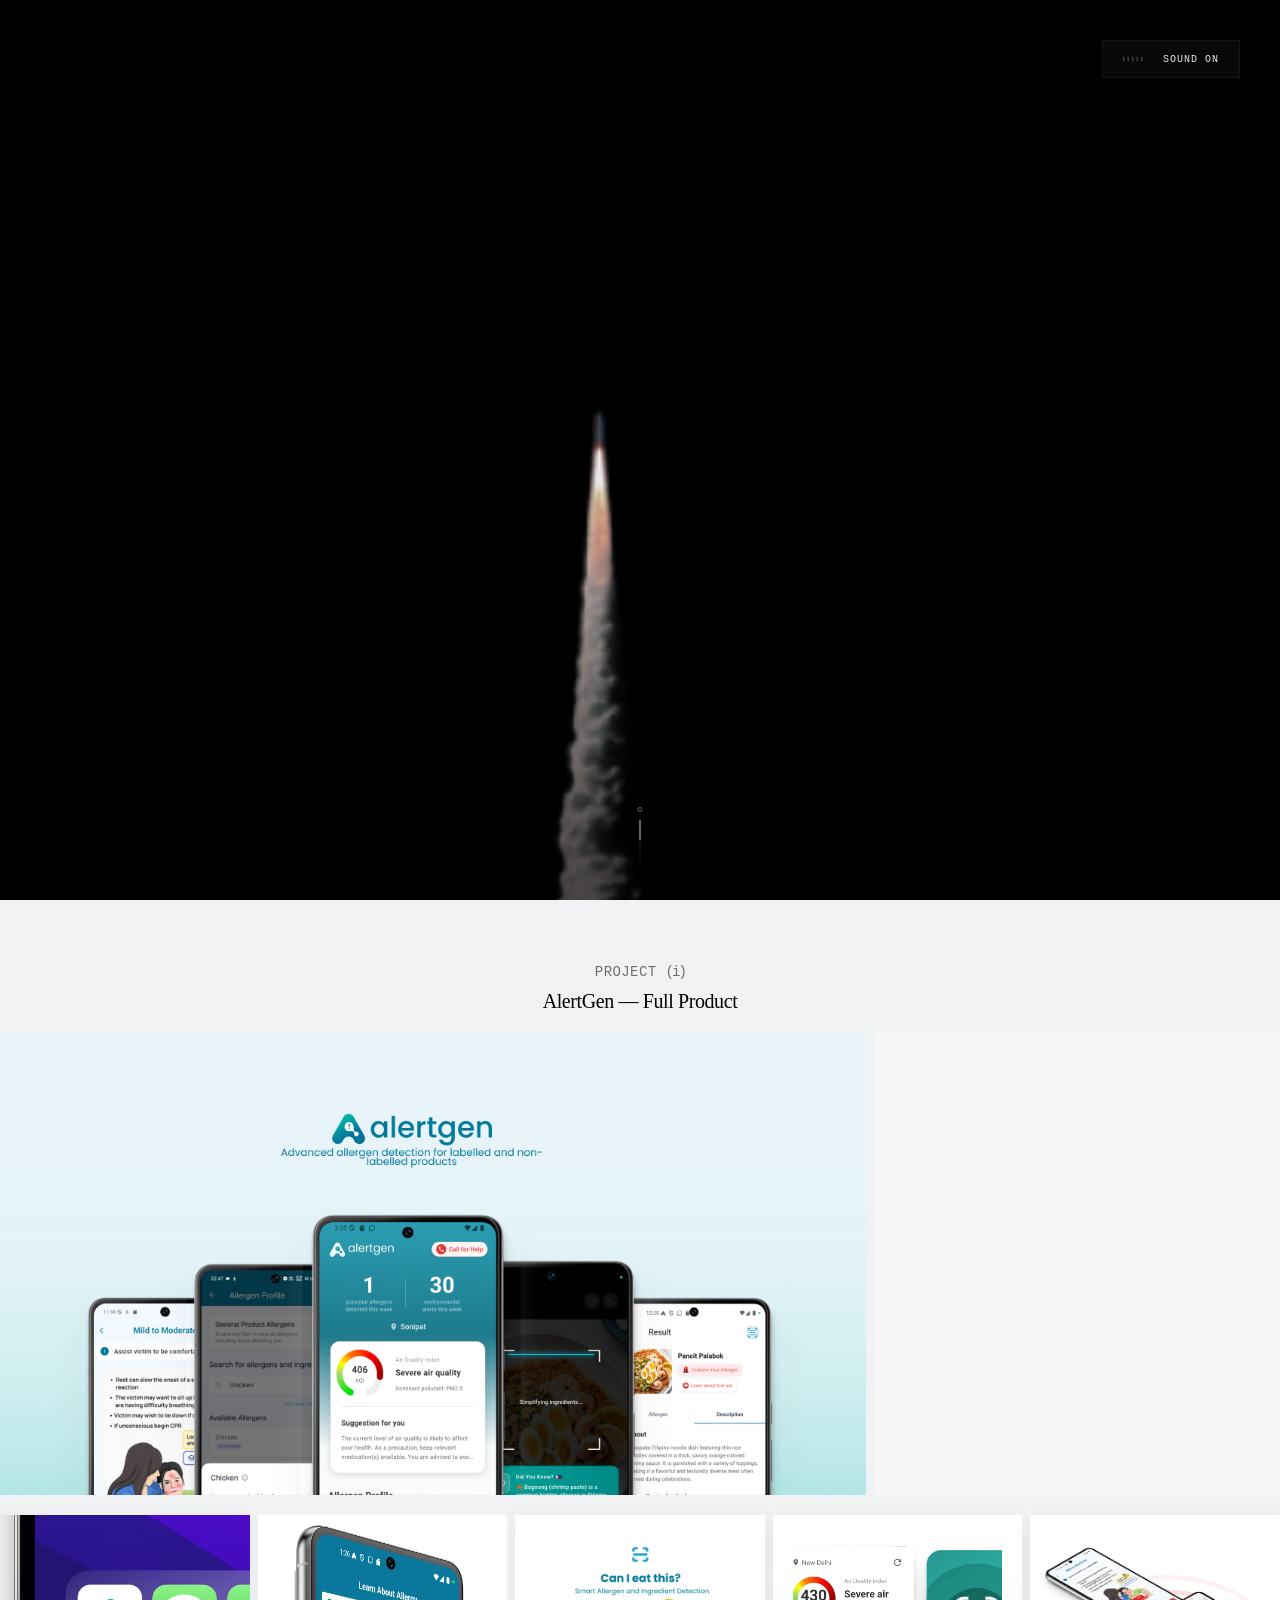
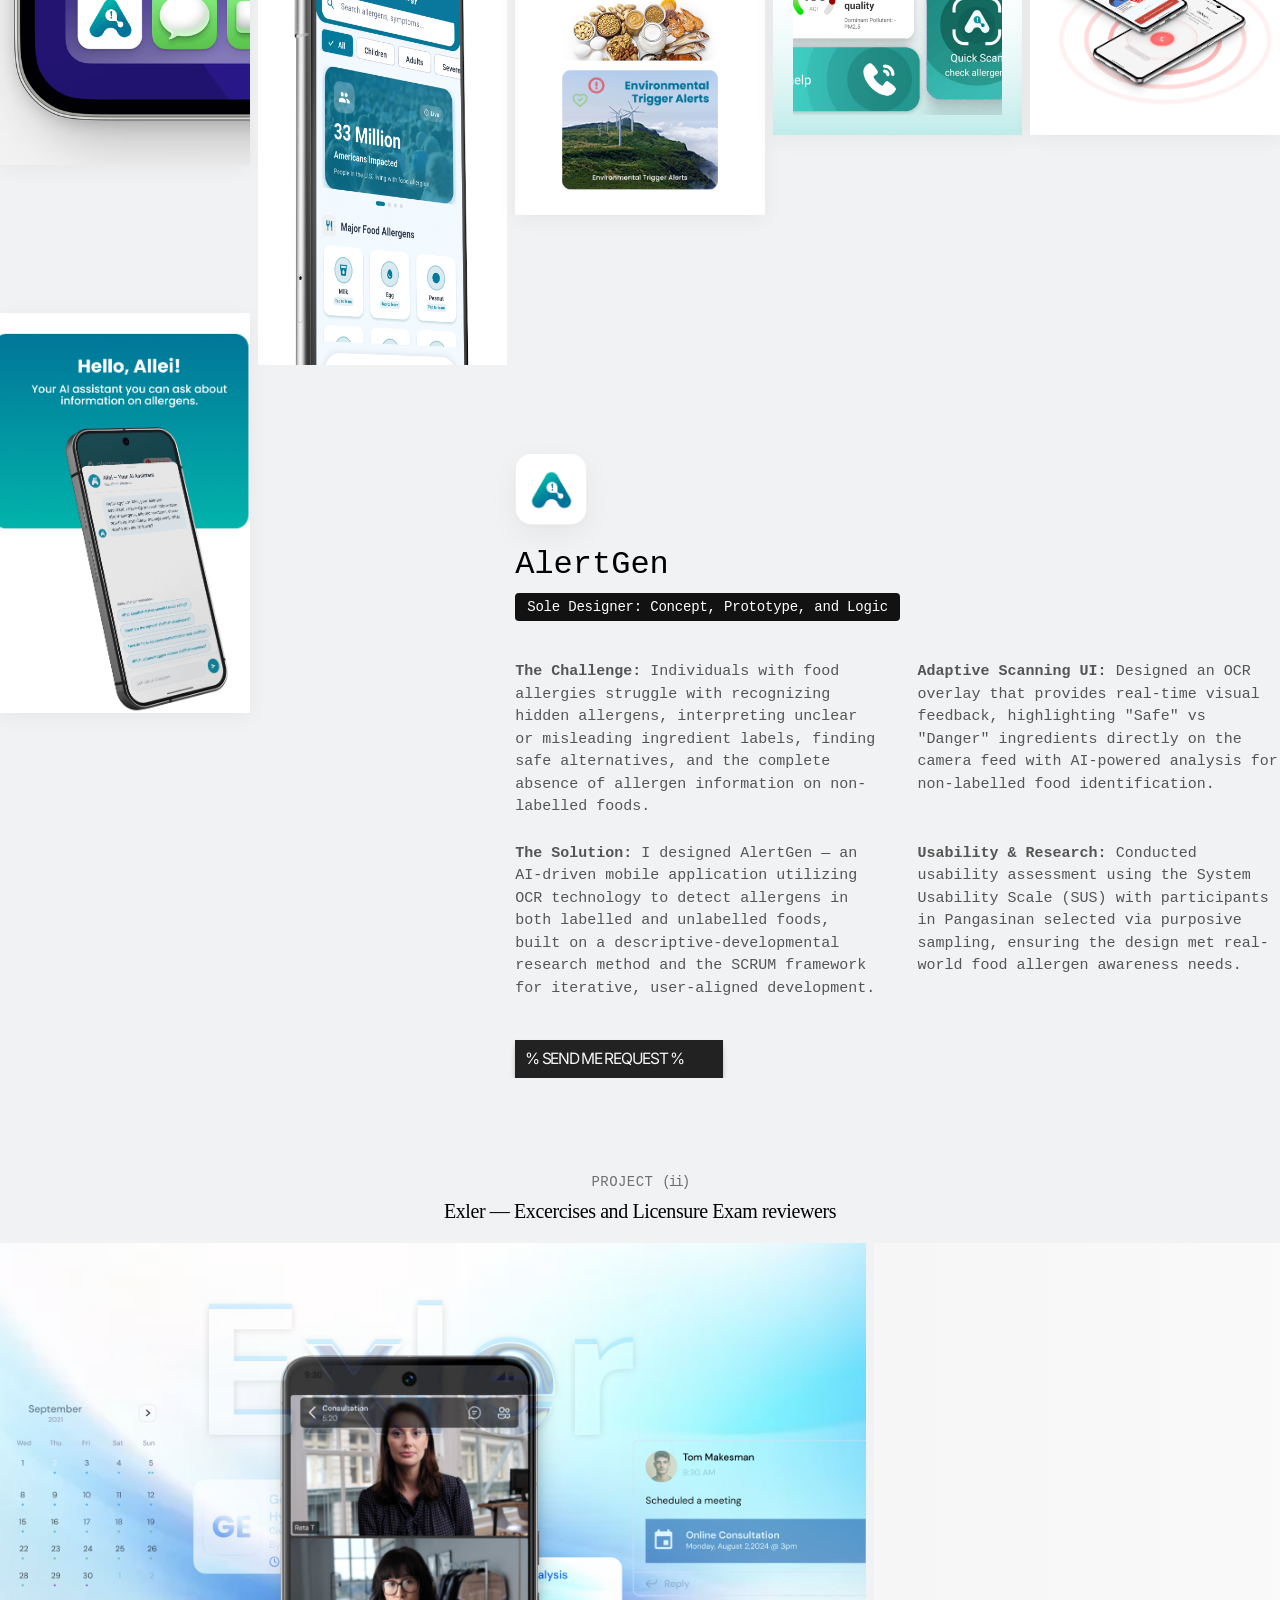
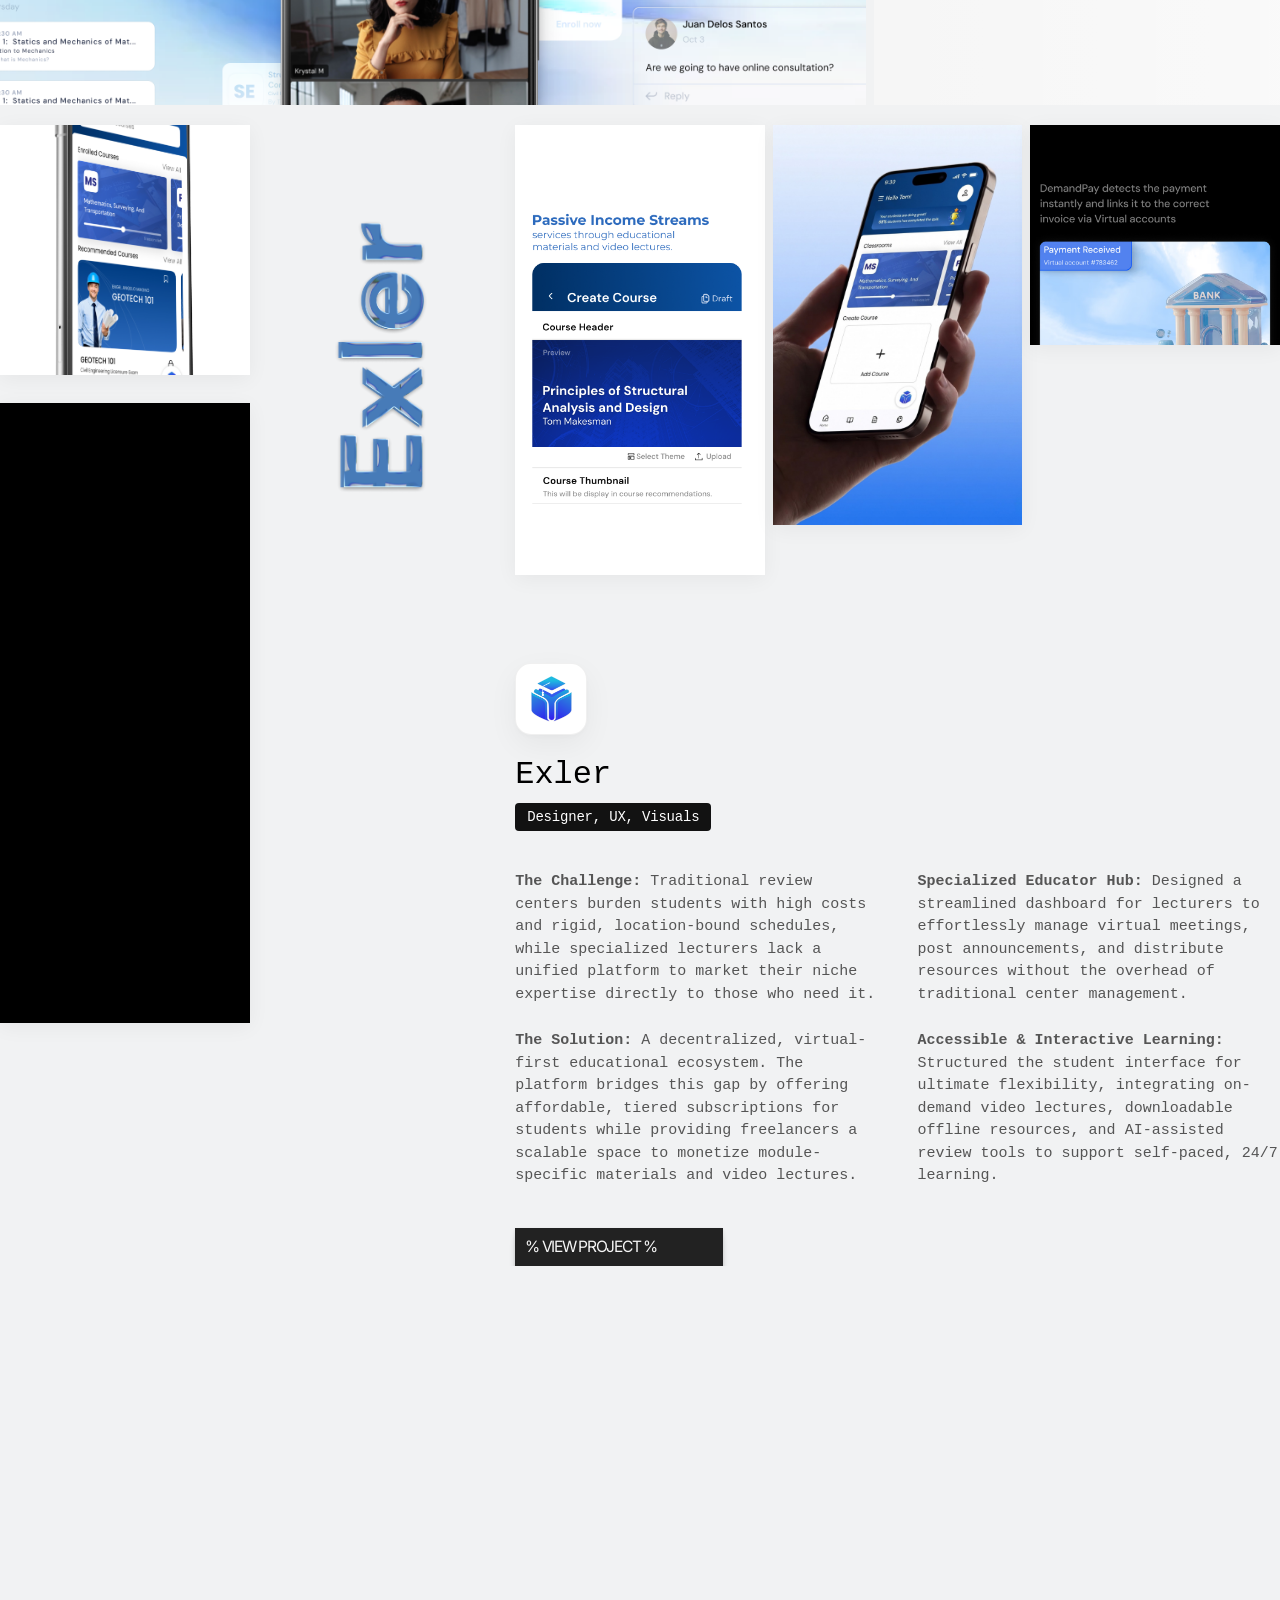
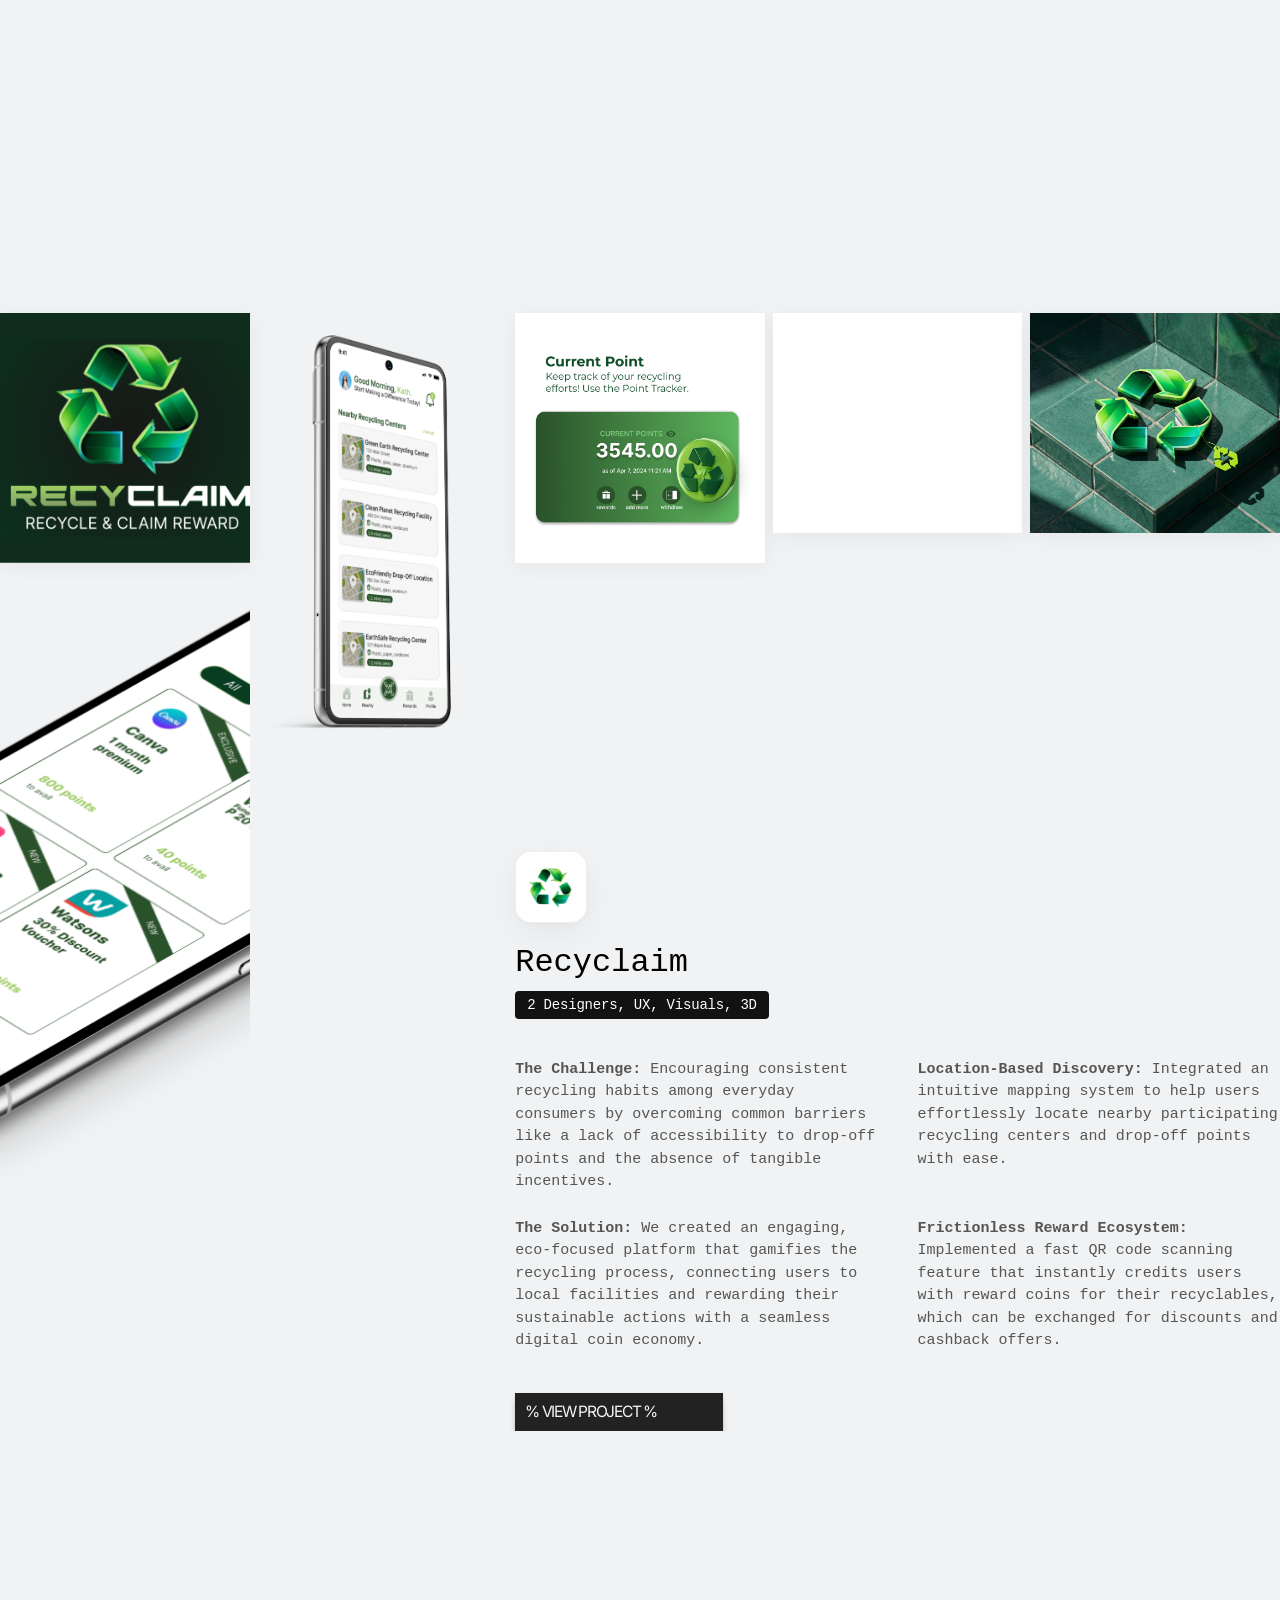
==== commit 9b29d9f2: "exp" ====
--- a/index.html
+++ b/index.html
@@ -141,12 +141,12 @@
 
           <div class="project__descriptions">
             <div class="project__desc-group">
-              <p class="project__desc"><strong>The Challenge:</strong> Designing an interface that handles high-density data (ingredient lists, air quality metrics, and skin analysis) without overwhelming a user who might be in a state of high stress or urgency.</p>
-              <p class="project__desc"><strong>The Solution:</strong> I developed a "Clarity-First" design system that prioritizes immediate action. The UI is centered around a modular dashboard that adapts based on the user's personal profile, highlighting only the allergens relevant to them.</p>
-            </div>
-            <div class="project__desc-group">
-              <p class="project__desc"><strong>Adaptive Scanning UI:</strong> Designed an OCR overlay that provides real-time visual feedback, highlighting "Safe" vs "Danger" ingredients directly on the camera feed.</p>
-              <p class="project__desc"><strong>Accessibility & Speed:</strong> Engineered one-tap and long-press widgets to bypass the home screen, ensuring that life-saving tools like the Emergency Contact Alert and Digital First Aid Guide are reachable in under two seconds.</p>
+              <p class="project__desc"><strong>The Challenge:</strong> Individuals with food allergies struggle with recognizing hidden allergens, interpreting unclear or misleading ingredient labels, finding safe alternatives, and the complete absence of allergen information on non-labelled foods.</p>
+              <p class="project__desc"><strong>The Solution:</strong> I designed AlertGen — an AI-driven mobile application utilizing OCR technology to detect allergens in both labelled and unlabelled foods, built on a descriptive-developmental research method and the SCRUM framework for iterative, user-aligned development.</p>
+            </div>
+            <div class="project__desc-group">
+              <p class="project__desc"><strong>Adaptive Scanning UI:</strong> Designed an OCR overlay that provides real-time visual feedback, highlighting "Safe" vs "Danger" ingredients directly on the camera feed with AI-powered analysis for non-labelled food identification.</p>
+              <p class="project__desc"><strong>Usability &amp; Research:</strong> Conducted usability assessment using the System Usability Scale (SUS) with participants in Pangasinan selected via purposive sampling, ensuring the design met real-world food allergen awareness needs.</p>
             </div>
           </div>
 
@@ -503,10 +503,10 @@
         <!-- Main Showcase -->
         <div class="experiments__center">
           <h2 class="experiments__title">
-            <span class="experiments__title-script">S</span>tudyshield
+            <span class="experiments__title-script">A</span>lertGen
           </h2>
           <div class="experiments__main-image">
-            <img src="assets/exp-studyshield.png" alt="Featured Project">
+            <img src="assets/alertgen.png" alt="Featured Project">
             <div class="experiments__view-btn">View</div>
           </div>
           <div class="experiments__footer">
@@ -517,21 +517,21 @@
         <!-- Right Metadata & Thumbs -->
         <div class="experiments__right">
           <div class="experiments__meta">
-            <div class="experiments__label">BUILDATHON by GET CRETR</div>
-            <div class="experiments__desc">cheat smarter, not harder</div>
+            <div class="experiments__label">CAPSTONE / PSU URDANETA CITY</div>
+            <div class="experiments__desc">AI-driven allergen detection for labelled & non-labelled foods</div>
             <div class="experiments__roles">
-              <div class="experiments__role">🥈 2nd place</div>
-              <div class="experiments__role">Concept, UX & interaction</div>
-              <div class="experiments__role">VS Code disguise for exam cheating</div>
+              <div class="experiments__role">Sole Designer: Concept, Prototype & Logic</div>
+              <div class="experiments__role">OCR & AI-Driven Analysis</div>
+              <div class="experiments__role">Mobile App — SCRUM Framework</div>
             </div>
           </div>
 
           <div class="experiments__thumbs">
-            <div class="experiments__thumb" data-idx="0"><img src="assets/exp-studyshield.png" alt="Studyshield"></div>
-            <div class="experiments__thumb" data-idx="1"><img src="assets/exp-outreach.png" alt="Outreach AI"></div>
-            <div class="experiments__thumb" data-idx="2"><img src="assets/powered-to-play-cool.png" alt="Powered to Play"></div>
-            <div class="experiments__thumb" data-idx="3"><img src="assets/exp-jewel.png" alt="JewelIndia"></div>
-            <div class="experiments__thumb" data-idx="4"><img src="assets/exp-resume.png" alt="ResumeShift"></div>
+            <div class="experiments__thumb" data-idx="0"><img src="assets/alertgen.png" alt="AlertGen"></div>
+            <div class="experiments__thumb" data-idx="1"><img src="assets/pabilihaw.png" alt="Pabilihaw"></div>
+            <div class="experiments__thumb" data-idx="2"><img src="assets/plantify.png" alt="Plantify"></div>
+            <div class="experiments__thumb" data-idx="3"><img src="assets/venta.png" alt="Venta"></div>
+            <div class="experiments__thumb" data-idx="4"><img src="assets/paquito.png" alt="Paquito's Pizza"></div>
           </div>
         </div>
       </div>
--- a/style.css
+++ b/style.css
@@ -1980,6 +1980,150 @@
   background: #000;
 }
 
+@media (max-width: 1024px) {
+  .about__typo-container {
+    left: 10%;
+    right: 10%;
+  }
+}
+
+@media (max-width: 768px) {
+  .about__bio {
+    display: flex !important;
+    flex-direction: column !important;
+    justify-content: flex-start !important;
+    align-items: center !important;
+    padding: 60px 5% 40px !important;
+    pointer-events: auto !important;
+    min-height: 100vh !important;
+  }
+
+  .about__bio-bg {
+    position: relative !important;
+    width: 100% !important;
+    height: 35vh !important;
+    display: flex !important;
+    justify-content: center !important;
+    align-items: center !important;
+    order: 2 !important;
+    margin-bottom: 24px !important;
+    z-index: 2 !important;
+  }
+
+  /* Make bio composition participate in flex flow */
+  .about__bio-composition {
+    position: relative !important;
+    top: auto !important;
+    left: auto !important;
+    width: 100% !important;
+    height: 340px !important;
+    order: 2 !important;
+    display: flex !important;
+    align-items: center !important;
+    justify-content: center !important;
+    transform: none !important;
+    margin-bottom: 24px !important;
+    z-index: 2 !important;
+  }
+
+  .about__bio-photo--center {
+    position: relative !important;
+    width: 100% !important;
+    height: 100% !important;
+    max-width: 380px !important;
+    background-size: contain !important;
+    background-position: center bottom !important;
+    background-repeat: no-repeat !important;
+    transform: none !important;
+  }
+
+  .about__bio-photo--left,
+  .about__bio-photo--right {
+    display: none !important;
+  }
+
+  .about__typo-container {
+    display: contents !important;
+    /* Unwrap to allow flex ordering of children */
+    opacity: 1 !important;
+    pointer-events: auto !important;
+  }
+
+  .about__wwd-header {
+    order: 1 !important;
+    /* Place header at the top */
+    font-size: clamp(32px, 8vw, 40px) !important;
+    margin-bottom: 8px !important;
+    text-align: center !important;
+    width: 100% !important;
+  }
+
+  .about__typo-track {
+    order: 3 !important;
+    /* Place cards below image */
+    width: 100% !important;
+    display: flex !important;
+    flex-direction: column !important;
+    gap: 12px !important;
+    padding-bottom: 0 !important;
+    overflow: visible !important;
+    opacity: 1 !important;
+    pointer-events: auto !important;
+  }
+
+  .about__card {
+    width: 100% !important;
+    height: 100px !important;
+    aspect-ratio: auto !important;
+    flex-direction: row !important;
+    justify-content: flex-start !important;
+    align-items: center !important;
+    padding: 0 24px !important;
+    max-width: none !important;
+    transform: none !important;
+    opacity: 1 !important;
+    position: relative !important;
+    margin: 0 !important;
+  }
+
+  .about__card-arrow {
+    display: none !important;
+  }
+
+  .about__card-title {
+    font-size: 20px !important;
+    margin: 0 !important;
+    text-align: left !important;
+  }
+
+  .about__card-title::after {
+    display: none !important;
+  }
+
+  .about__wwd-footer {
+    order: 4 !important;
+    /* Place footer at the bottom */
+    width: 100% !important;
+    display: flex !important;
+    flex-direction: column !important;
+    align-items: center !important;
+    gap: 24px !important;
+    margin-top: 24px !important;
+  }
+
+  .about__wwd-text {
+    max-width: 100% !important;
+  }
+
+  .about__wwd-seq {
+    text-align: center !important;
+  }
+
+  .about__wwd-p {
+    text-align: center !important;
+  }
+}
+
 /* Glowing Neon Transition connecting About and Experiments */
 .neon-transition {
   width: 100%;
@@ -3017,9 +3161,11 @@
     height: 600px;
     right: 20px;
   }
+
   .experiments__sticky {
     padding: 60px 40px;
   }
+
   .experiments__wrapper {
     gap: 40px;
   }
@@ -3027,18 +3173,22 @@
 
 /* TABLET (max-width: 1024px) */
 @media (max-width: 1024px) {
+
   /* Hero */
   .hero__name-container {
     padding: 20px 10px;
   }
+
   .hero__name-row {
     flex-wrap: wrap;
     justify-content: center;
   }
+
   .hero__tagline {
     margin-left: 20px;
     max-width: 300px;
   }
+
   .hero__spaceship {
     width: 180px;
     height: 500px;
@@ -3050,10 +3200,12 @@
   .project__header {
     padding: 0 24px;
   }
+
   .project__gallery {
     grid-template-columns: 1fr;
     gap: 20px;
   }
+
   .project__video-wrap {
     width: 100%;
     height: 400px;
@@ -3067,10 +3219,12 @@
     left: 50%;
     transform: translate(-50%, -50%);
   }
+
   .about__typo-track {
     flex-wrap: wrap;
     justify-content: center;
   }
+
   .about__card {
     min-width: 45%;
     max-width: 50%;
@@ -3083,23 +3237,28 @@
     text-align: center;
     padding-top: 40px;
   }
+
   .experiments__center {
     width: 100%;
     order: 1;
     height: auto;
     min-height: 450px;
   }
+
   .experiments__right {
     order: 2;
     align-items: center;
   }
+
   .experiments__meta {
     align-items: center;
     text-align: center;
   }
+
   .experiments__roles {
     justify-content: center;
   }
+
   .experiments__title {
     top: -40px;
     left: 50%;
@@ -3108,6 +3267,7 @@
 
 /* MOBILE (max-width: 768px) */
 @media (max-width: 768px) {
+
   /* Nav */
   .nav {
     width: 90%;
@@ -3115,26 +3275,32 @@
     padding: 0 20px;
     bottom: 16px;
   }
+
   .nav__tabs {
     display: none;
   }
 
   /* Hero */
   .hero__name-container {
-    padding-bottom: 140px; /* Make ample room for tagline at bottom */
+    padding-bottom: 140px;
+    /* Make ample room for tagline at bottom */
     position: relative;
     justify-content: center;
   }
+
   .hero__name-row {
     flex-direction: row;
     justify-content: center;
     align-items: baseline;
-    position: static; /* Force absolute children to position relative to container */
-  }
+    position: static;
+    /* Force absolute children to position relative to container */
+  }
+
   .hero__name-row--second {
     margin-top: -10px;
     margin-left: 0;
   }
+
   .hero__tagline {
     position: absolute;
     bottom: 20px;
@@ -3144,8 +3310,10 @@
     margin-left: 0;
     text-align: center;
   }
+
   .hero__spaceship {
-    display: none; /* Hide to prevent text overlap */
+    display: none;
+    /* Hide to prevent text overlap */
   }
 
   /* Work / Projects */
@@ -3155,14 +3323,16 @@
     text-align: center;
     gap: 10px;
   }
+
   .project__title {
     font-size: clamp(28px, 8vw, 40px);
     text-align: center;
   }
+
   .project__video-wrap {
     height: 300px;
   }
-  
+
   /* Project Gallery Carousel on Mobile */
   /* Hide the desktop gallery and detail-row; JS will build a unified carousel */
   .project__gallery,
@@ -3170,192 +3340,272 @@
     display: none !important;
   }
 
-  /* JS-built mobile carousel wrapper */
-  .project__mobile-carousel {
+  /* JS-built mobile marquee — two auto-scrolling rows */
+  .project__mobile-marquee-wrap {
     display: flex;
-    flex-direction: row;
-    flex-wrap: nowrap;
-    overflow-x: auto;
-    overflow-y: hidden;
-    scroll-snap-type: x mandatory;
-    -webkit-overflow-scrolling: touch;
-    scrollbar-width: none;
-    gap: 12px;
-    padding: 0 20px 20px;
+    flex-direction: column;
+    gap: 16px;
     width: 100%;
-    box-sizing: border-box;
-  }
-
-  .project__mobile-carousel::-webkit-scrollbar {
-    display: none;
-  }
-
-  .project__mobile-carousel__slide {
-    flex: 0 0 85%;
-    scroll-snap-align: center;
-    border-radius: 20px;
     overflow: hidden;
-    height: 420px;
+    padding: 0;
+  }
+
+  .project__mobile-marquee-track {
+    width: 100%;
+    overflow: hidden;
+    display: flex;
+  }
+
+  .project__mobile-marquee-inner {
+    display: flex;
+    width: max-content;
+    gap: 16px;
+  }
+
+  .project__mobile-marquee-set {
+    display: flex;
+    gap: 16px;
+    padding-right: 16px;
+    /* gap between cloned sets */
+  }
+
+  .project__mobile-marquee-slide {
+    width: 45vw;
+    /* fixed width for scrolling */
+    height: 25vh;
+    /* short height since we have 2 rows now */
+    border-radius: 16px;
+    overflow: hidden;
+    background: #111;
+    flex-shrink: 0;
     position: relative;
-    background: #e8eef4;
-    box-shadow: 0 8px 32px rgba(0,0,0,0.12);
-    transition: transform 0.4s cubic-bezier(0.25, 0.46, 0.45, 0.94),
-                box-shadow 0.4s ease;
-    transform: scale(0.96);
-  }
-
-  /* Active slide pops forward */
-  .project__mobile-carousel__slide--active {
-    transform: scale(1);
-    box-shadow: 0 16px 48px rgba(0,0,0,0.2);
-  }
-
-  .project__mobile-carousel__slide img,
-  .project__mobile-carousel__slide video {
+  }
+
+  .project__mobile-marquee-slide img,
+  .project__mobile-marquee-slide video {
     width: 100%;
     height: 100%;
     object-fit: cover;
     display: block;
   }
 
-  /* ── Dot indicators ── */
-  .project__carousel-dots {
+  /* Cinematic gradient */
+  .project__mobile-marquee-slide::after {
+    content: '';
+    position: absolute;
+    inset: 0;
+    background: linear-gradient(to top, rgba(0, 0, 0, 0.55) 0%, rgba(0, 0, 0, 0.05) 45%, transparent 100%);
+    pointer-events: none;
+    z-index: 2;
+  }
+
+  /* Auto-scroll animations */
+  .marquee-left {
+    animation: marquee-anim-left 25s linear infinite;
+  }
+
+  .marquee-right {
+    animation: marquee-anim-right 30s linear infinite;
+  }
+
+  @keyframes marquee-anim-left {
+    0% {
+      transform: translateX(0);
+    }
+
+    100% {
+      transform: translateX(-50%);
+    }
+  }
+
+  @keyframes marquee-anim-right {
+    0% {
+      transform: translateX(-50%);
+    }
+
+    100% {
+      transform: translateX(0);
+    }
+  }
+
+  /* ══════════════════════════════════
+     PROJECT INFO BLOCK (pminfo)
+     Editorial split layout
+  ══════════════════════════════════ */
+  .project__mobile-info {
+    margin: 0 0 48px;
+    padding: 0;
+  }
+
+  /* Brand header — large editorial title */
+  .pminfo__brand {
+    padding: 28px 24px 24px;
+    border-bottom: 1px solid rgba(0, 0, 0, 0.08);
+    text-align: center;
+  }
+
+  .pminfo__logo {
+    width: 48px;
+    height: 48px;
+    object-fit: contain;
+    margin-bottom: 12px;
+    display: block;
+    margin-left: auto;
+    margin-right: auto;
+  }
+
+  .pminfo__name {
+    font-family: var(--font-pixel, monospace);
+    font-size: clamp(22px, 7vw, 36px);
+    font-weight: 400;
+    line-height: 1.1;
+    letter-spacing: -0.02em;
+    color: #111;
+    margin: 0 0 10px;
+  }
+
+  .pminfo__tag {
+    display: inline-block;
+    font-family: var(--font-mono, monospace);
+    font-size: 10px;
+    letter-spacing: 0.1em;
+    text-transform: uppercase;
+    background: #111;
+    color: #fff;
+    padding: 4px 10px;
+    border-radius: 3px;
+    margin: 0;
+  }
+
+  /* Description rows — each desc on its own row with label */
+  .pminfo__descs {
+    padding: 0 24px;
+  }
+
+  .pminfo__desc-row {
+    padding: 18px 0;
+    border-bottom: 1px solid rgba(0, 0, 0, 0.06);
+  }
+
+  .pminfo__desc-row:last-child {
+    border-bottom: none;
+  }
+
+  .pminfo__desc-label {
+    display: block;
+    font-family: var(--font-pixel, monospace);
+    font-size: 9px;
+    letter-spacing: 0.18em;
+    color: rgba(0, 0, 0, 0.35);
+    text-transform: uppercase;
+    margin-bottom: 6px;
+  }
+
+  .pminfo__desc-body {
+    font-size: 13.5px;
+    line-height: 1.65;
+    color: #333;
+    margin: 0;
+  }
+
+  /* CTA */
+  .pminfo__cta {
+    display: block;
+    margin: 20px 24px 28px;
+    padding: 14px 20px;
+    background: #111;
+    color: #fff;
+    font-family: var(--font-mono, monospace);
+    font-size: 11px;
+    font-weight: 700;
+    letter-spacing: 0.1em;
+    text-align: center;
+    text-decoration: none;
+    text-transform: uppercase;
+    border-radius: 4px;
+  }
+
+  /* ── Desc stage: one at a time with transitions ── */
+  .pminfo__desc-stage {
+    padding: 0 24px;
+    border-top: 1px solid rgba(0, 0, 0, 0.07);
+    min-height: 160px;
     display: flex;
-    justify-content: center;
+    flex-direction: column;
+    justify-content: space-between;
+  }
+
+  .pminfo__desc-panel {
+    padding: 22px 0 12px;
+    flex: 1;
+  }
+
+  .pminfo__desc-controls {
+    display: flex;
     align-items: center;
-    gap: 8px;
-    padding: 8px 0 16px;
-  }
-
-  .project__carousel-dot {
-    width: 6px;
-    height: 6px;
+    justify-content: space-between;
+    padding: 12px 0 20px;
+    border-top: 1px solid rgba(0, 0, 0, 0.06);
+  }
+
+  .pminfo__desc-prev,
+  .pminfo__desc-next {
+    background: none;
+    border: 1px solid rgba(0, 0, 0, 0.15);
     border-radius: 50%;
-    background: rgba(0,0,0,0.18);
-    transition: all 0.3s cubic-bezier(0.34, 1.56, 0.64, 1);
-    cursor: pointer;
-    border: none;
-  }
-
-  .project__carousel-dot--active {
-    width: 22px;
-    border-radius: 3px;
-    background: #111;
-  }
-
-  /* ── Slide counter (e.g. "3 / 8") ── */
-  .project__carousel-counter {
-    text-align: center;
-    font-family: var(--font-pixel, monospace);
-    font-size: 11px;
-    letter-spacing: 0.12em;
-    color: rgba(0,0,0,0.35);
-    padding-bottom: 4px;
-  }
-
-  /* ── Scroll hint ── */
-  .project__carousel-hint {
+    width: 32px;
+    height: 32px;
     display: flex;
     align-items: center;
     justify-content: center;
-    gap: 6px;
-    padding: 0 0 20px;
+    font-size: 14px;
+    cursor: pointer;
+    color: #111;
+    transition: background 0.2s, opacity 0.3s;
+  }
+
+  .pminfo__desc-prev:hover,
+  .pminfo__desc-next:hover {
+    background: rgba(0, 0, 0, 0.06);
+  }
+
+  .pminfo__desc-idx {
     font-family: var(--font-pixel, monospace);
     font-size: 10px;
-    letter-spacing: 0.14em;
-    color: rgba(0,0,0,0.3);
-    text-transform: uppercase;
-    animation: carouselHintPulse 2s ease-in-out infinite;
-    transition: opacity 0.5s ease;
-  }
-
-  .project__carousel-hint--hidden {
-    opacity: 0;
-    pointer-events: none;
-  }
-
-  .project__carousel-hint svg {
-    animation: carouselHintBounce 1.5s ease-in-out infinite;
-  }
-
-  @keyframes carouselHintPulse {
-    0%, 100% { opacity: 0.4; }
-    50% { opacity: 1; }
-  }
-
-  @keyframes carouselHintBounce {
-    0%, 100% { transform: translateX(0); }
-    50% { transform: translateX(5px); }
-  }
-
-  /* Info slide inside carousel */
-  .project__mobile-carousel__slide--info {
-    background: #fff;
-    height: auto;
-    min-height: 400px;
-    padding: 24px;
-    display: flex;
-    flex-direction: column;
-    justify-content: flex-start;
-    box-shadow: 0 4px 20px rgba(0,0,0,0.06);
-    flex: 0 0 88%;
-  }
-
-  /* Static info block below the carousel */
-  .project__mobile-info {
-    margin: 0 20px 40px;
-    padding: 28px 24px;
-    background: var(--white, #fff);
-    border-radius: 16px;
-    box-shadow: 0 4px 24px rgba(0,0,0,0.06);
-  }
-
-  .project__mobile-info .project__brand {
-    display: flex;
-    align-items: center;
-    gap: 14px;
-    margin-bottom: 20px;
-  }
-
-  .project__mobile-info .project__brand-name {
-    font-size: 22px;
-    font-weight: 700;
-    margin: 0 0 4px;
-  }
-
-  .project__mobile-info .project__brand-tag {
-    font-size: 12px;
-    background: #111;
-    color: #fff;
-    border-radius: 4px;
-    padding: 3px 8px;
-    display: inline-block;
-  }
-
-  .project__mobile-info .project__desc {
-    font-size: 13.5px;
-    line-height: 1.65;
-    color: #444;
-    margin-bottom: 14px;
-  }
-
-  .project__mobile-info .project__cta {
-    display: inline-block;
-    margin-top: 8px;
-    padding: 12px 20px;
-    background: #111;
-    color: #fff;
-    font-size: 12px;
-    font-weight: 700;
-    letter-spacing: 0.08em;
-    border-radius: 6px;
-    text-decoration: none;
+    letter-spacing: 0.12em;
+    color: rgba(0, 0, 0, 0.35);
+  }
+
+  /* Keyframe animations for desc transitions */
+  @keyframes descSlideInRight {
+    from {
+      opacity: 0;
+      transform: translateX(24px);
+    }
+
+    to {
+      opacity: 1;
+      transform: translateX(0);
+    }
+  }
+
+  @keyframes descSlideInLeft {
+    from {
+      opacity: 0;
+      transform: translateX(-24px);
+    }
+
+    to {
+      opacity: 1;
+      transform: translateX(0);
+    }
   }
 
   /* About */
   .about__card {
     min-width: 100%;
   }
+
   .about__wwd-footer {
     flex-direction: column;
     align-items: center;
@@ -3367,18 +3617,21 @@
   .experiments__sticky {
     padding: 20px 20px;
   }
+
   .experiments__main-image {
     max-width: 100%;
     height: 300px;
   }
+
   .experiments__title {
     font-size: 40px;
   }
+
   .experiments__thumbs {
     flex-wrap: wrap;
     justify-content: center;
   }
-  
+
   /* Side Panel */
   .side-panel {
     width: 100%;
@@ -3391,15 +3644,19 @@
   .hero__name-script {
     font-size: 80px;
   }
+
   .hero__name-pixel {
     font-size: 40px;
   }
+
   .project__detail-row--mercle {
     grid-template-columns: 1fr;
   }
+
   .project__grid-item {
     grid-column: 1 !important;
   }
+
   .experiments__main-image {
     height: 250px;
   }
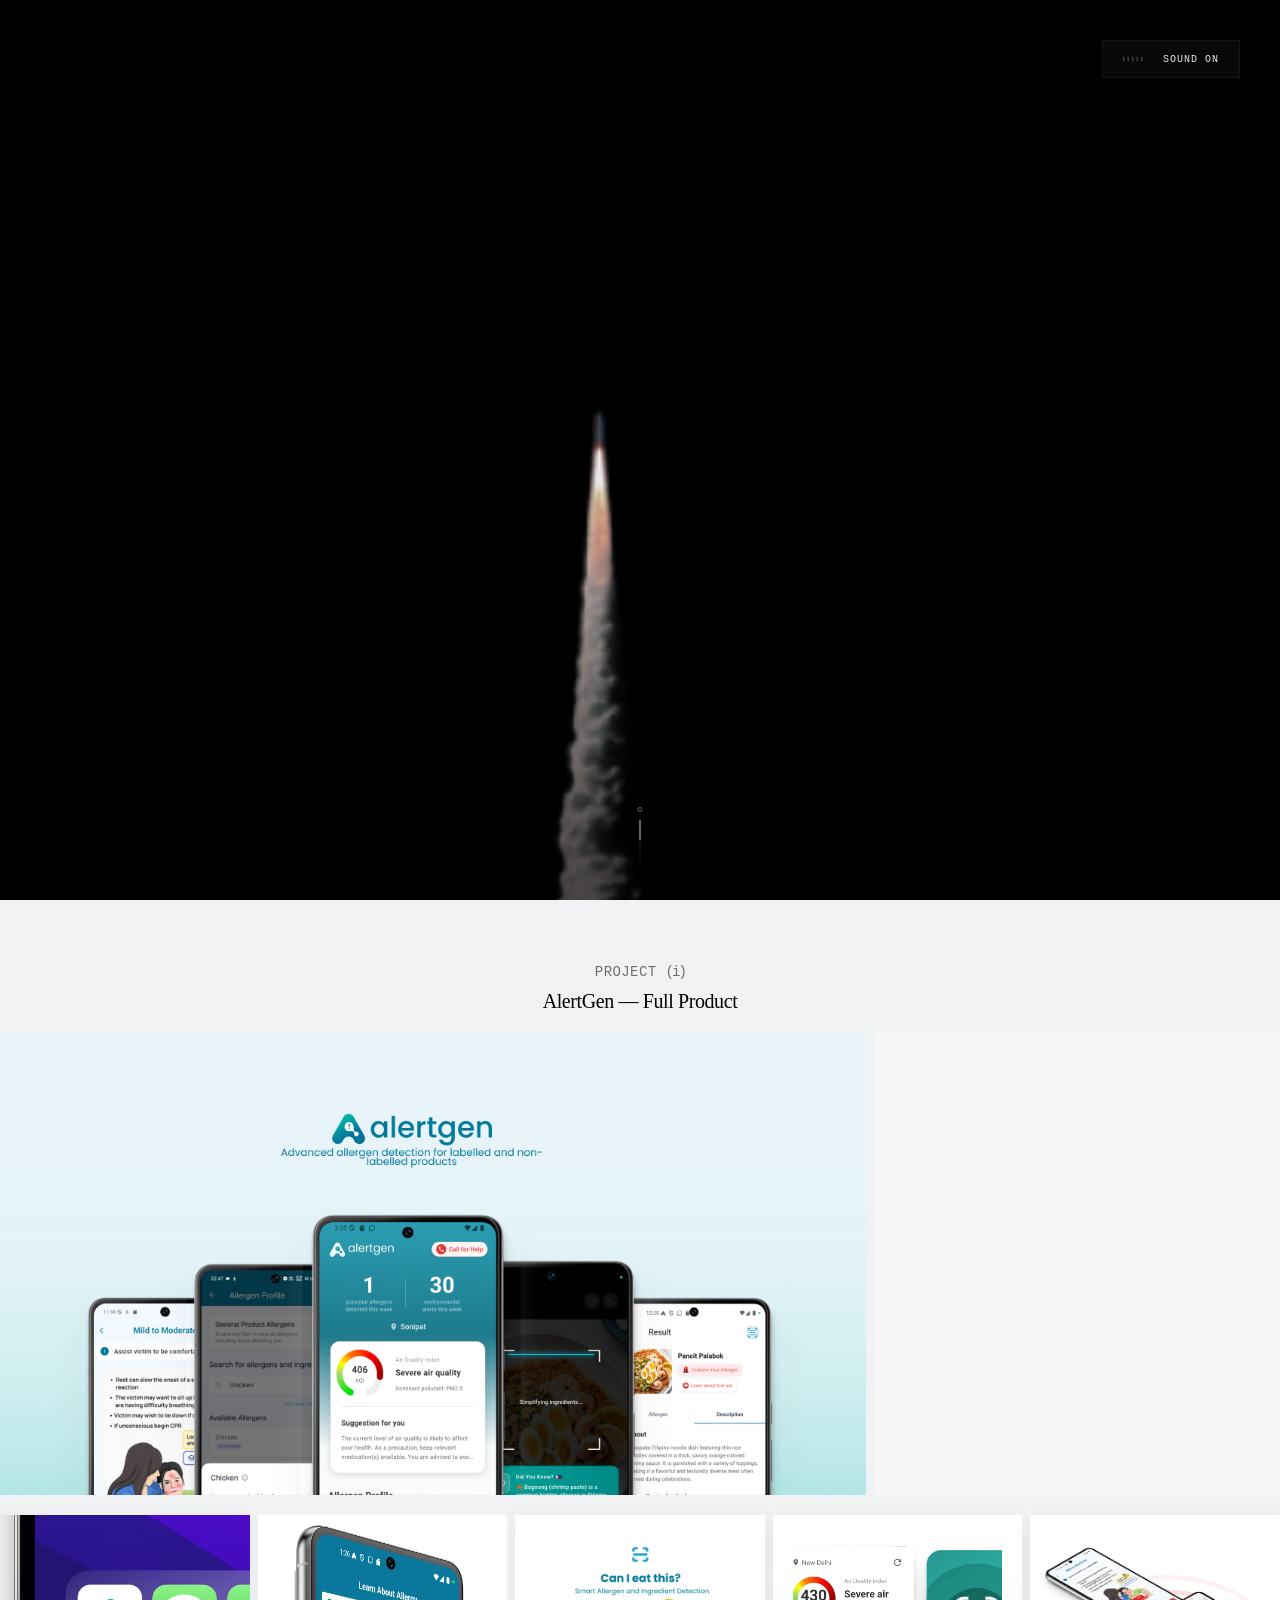
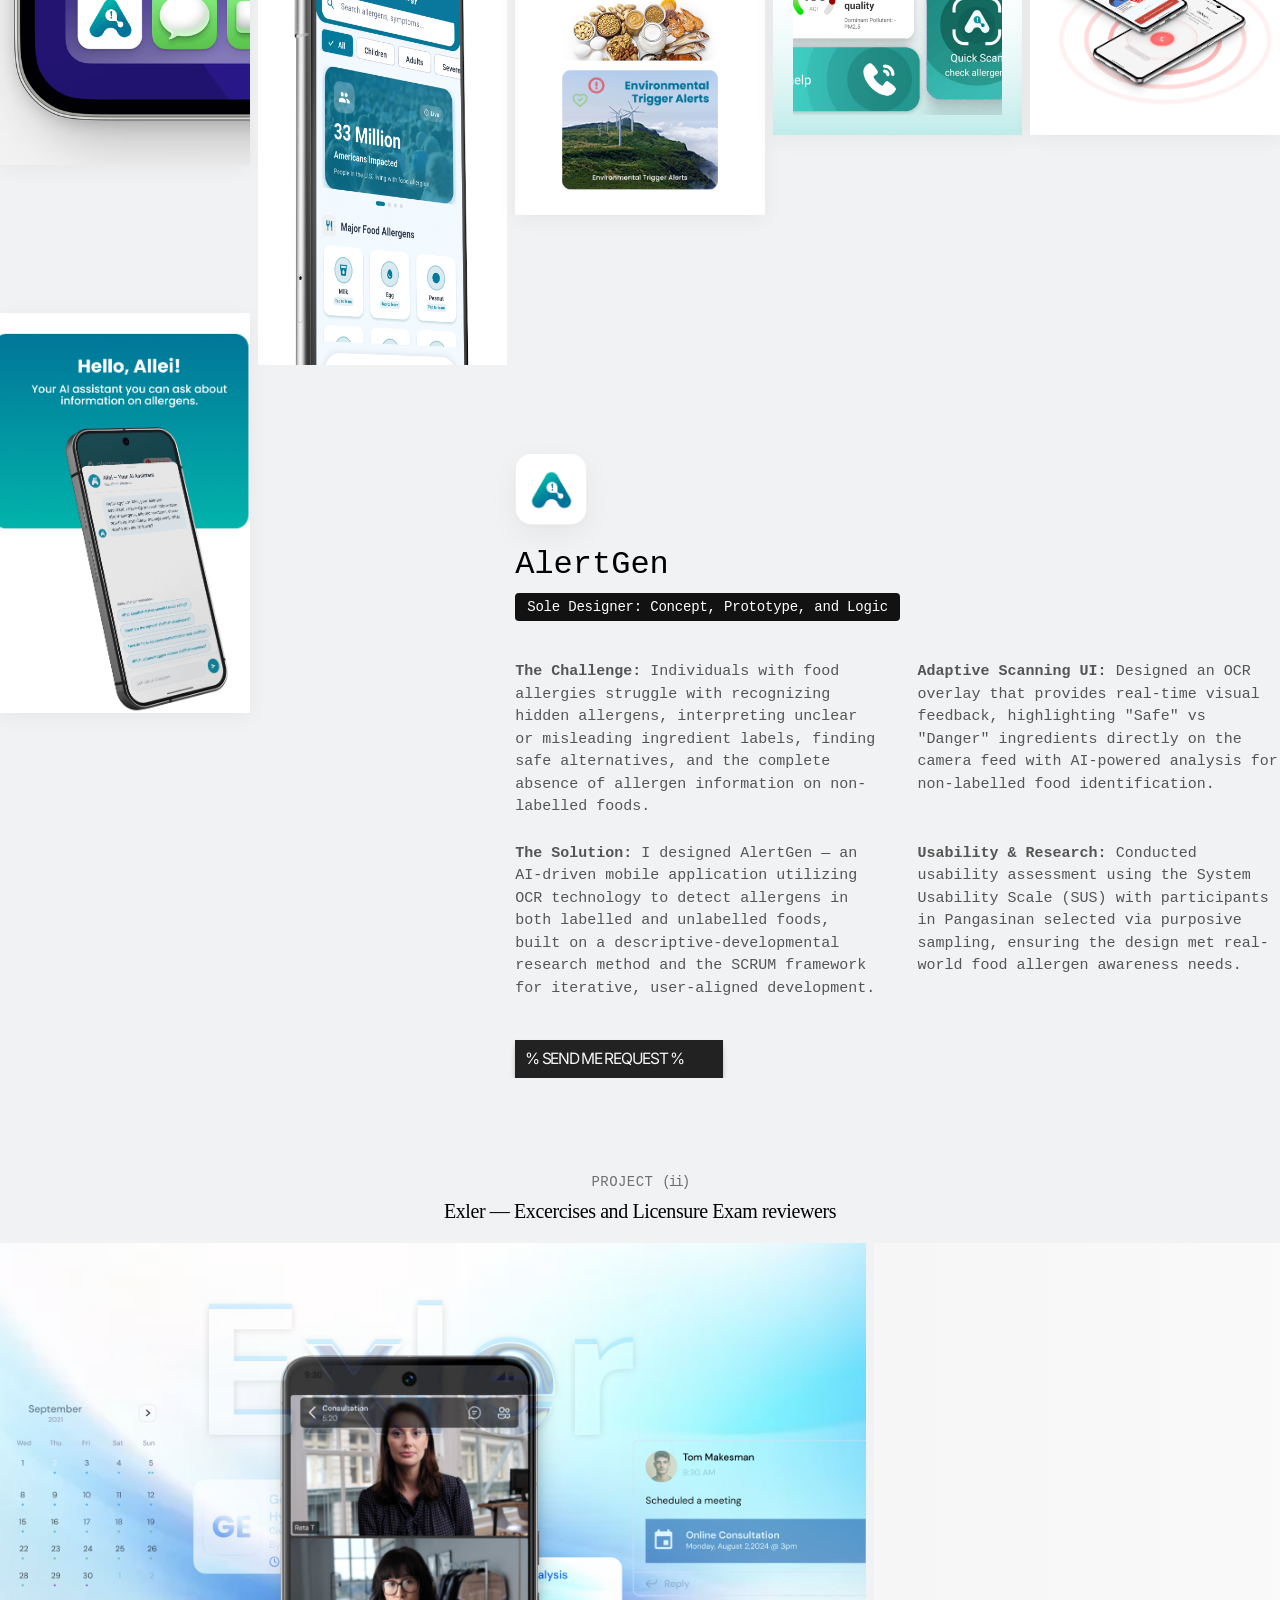
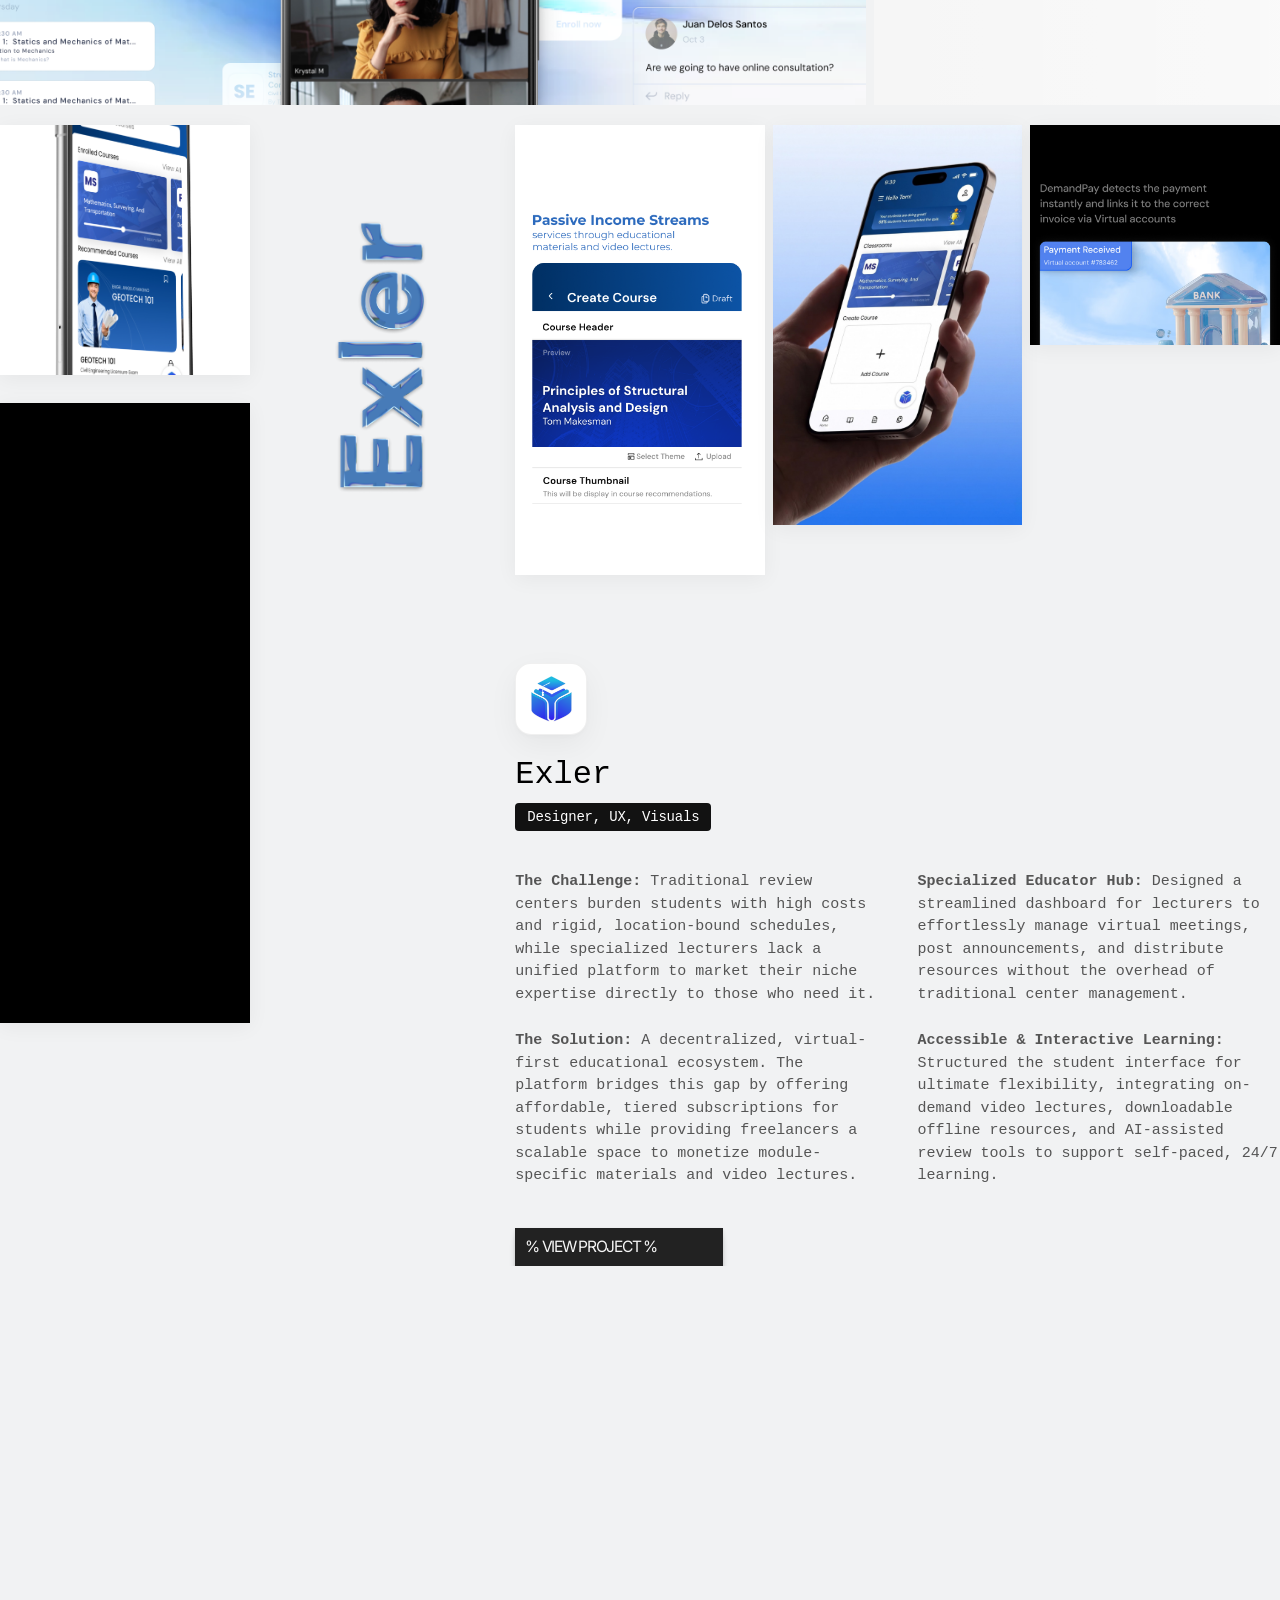
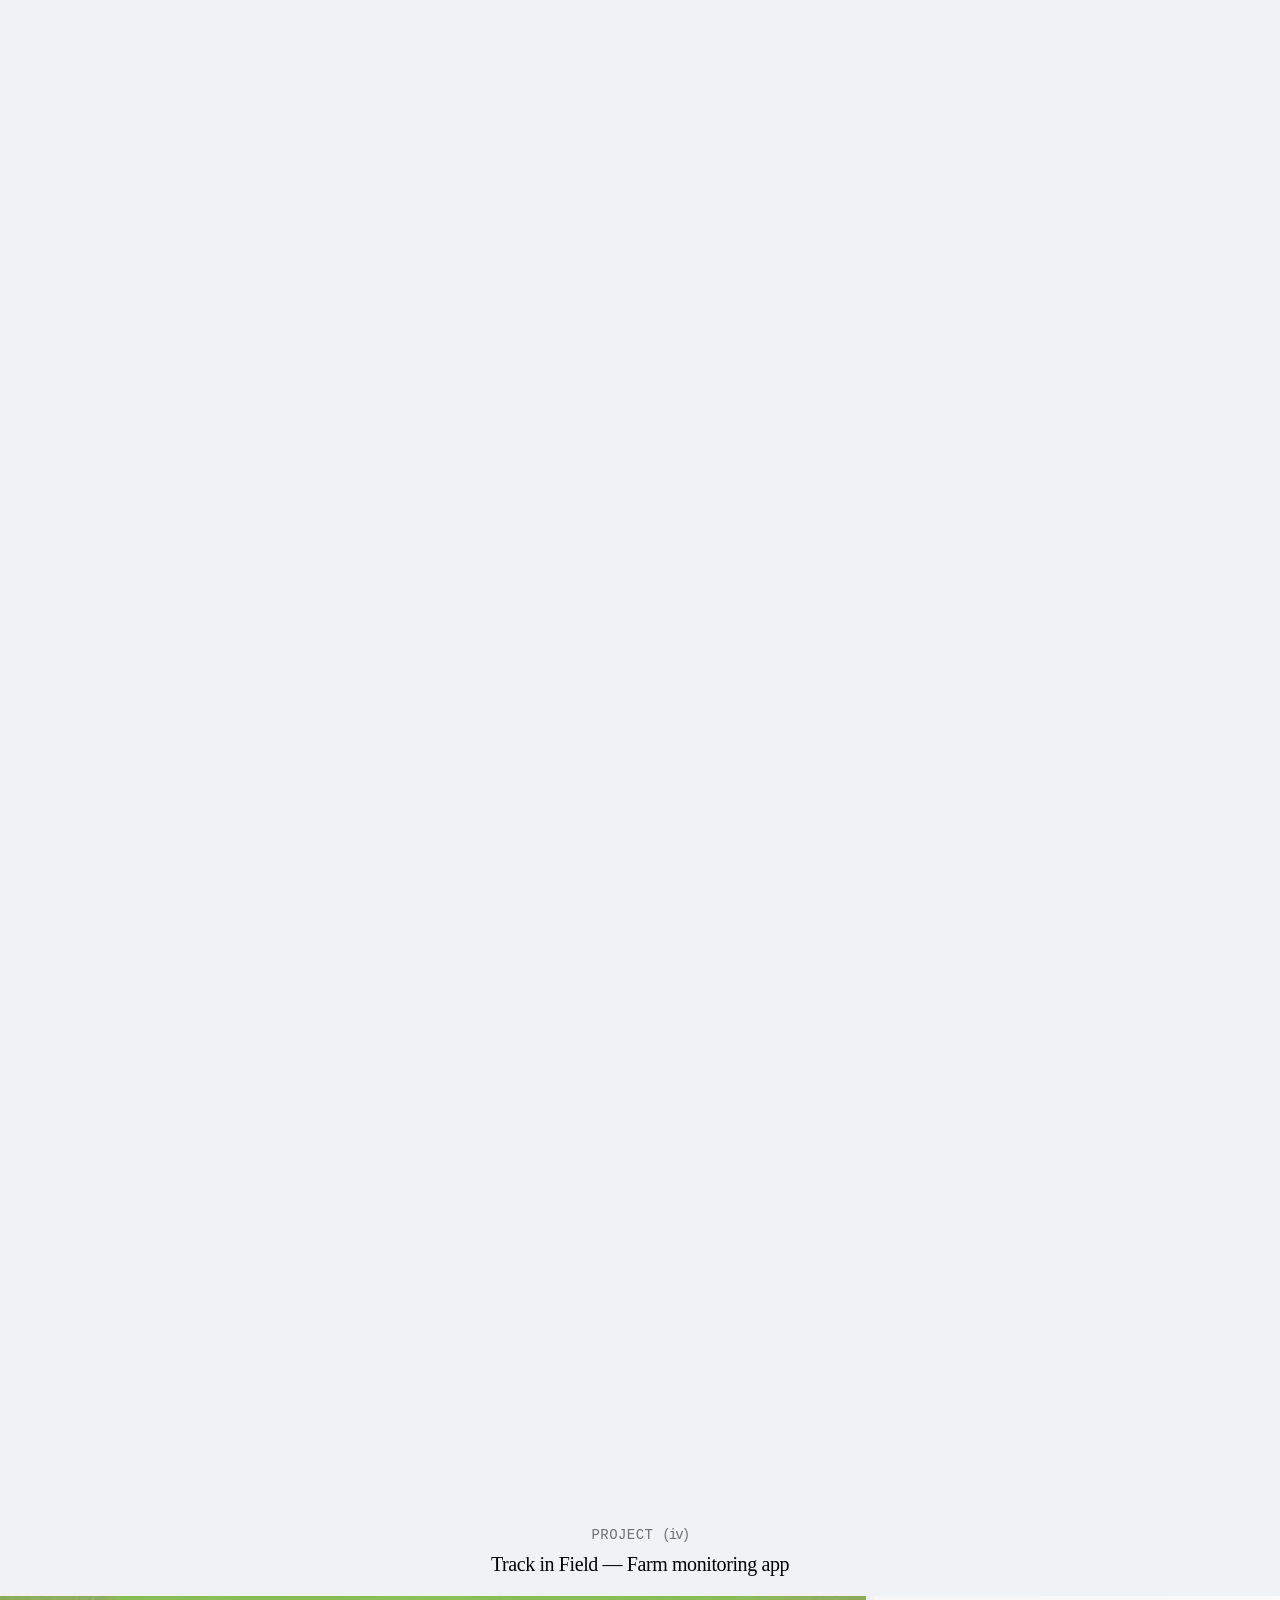
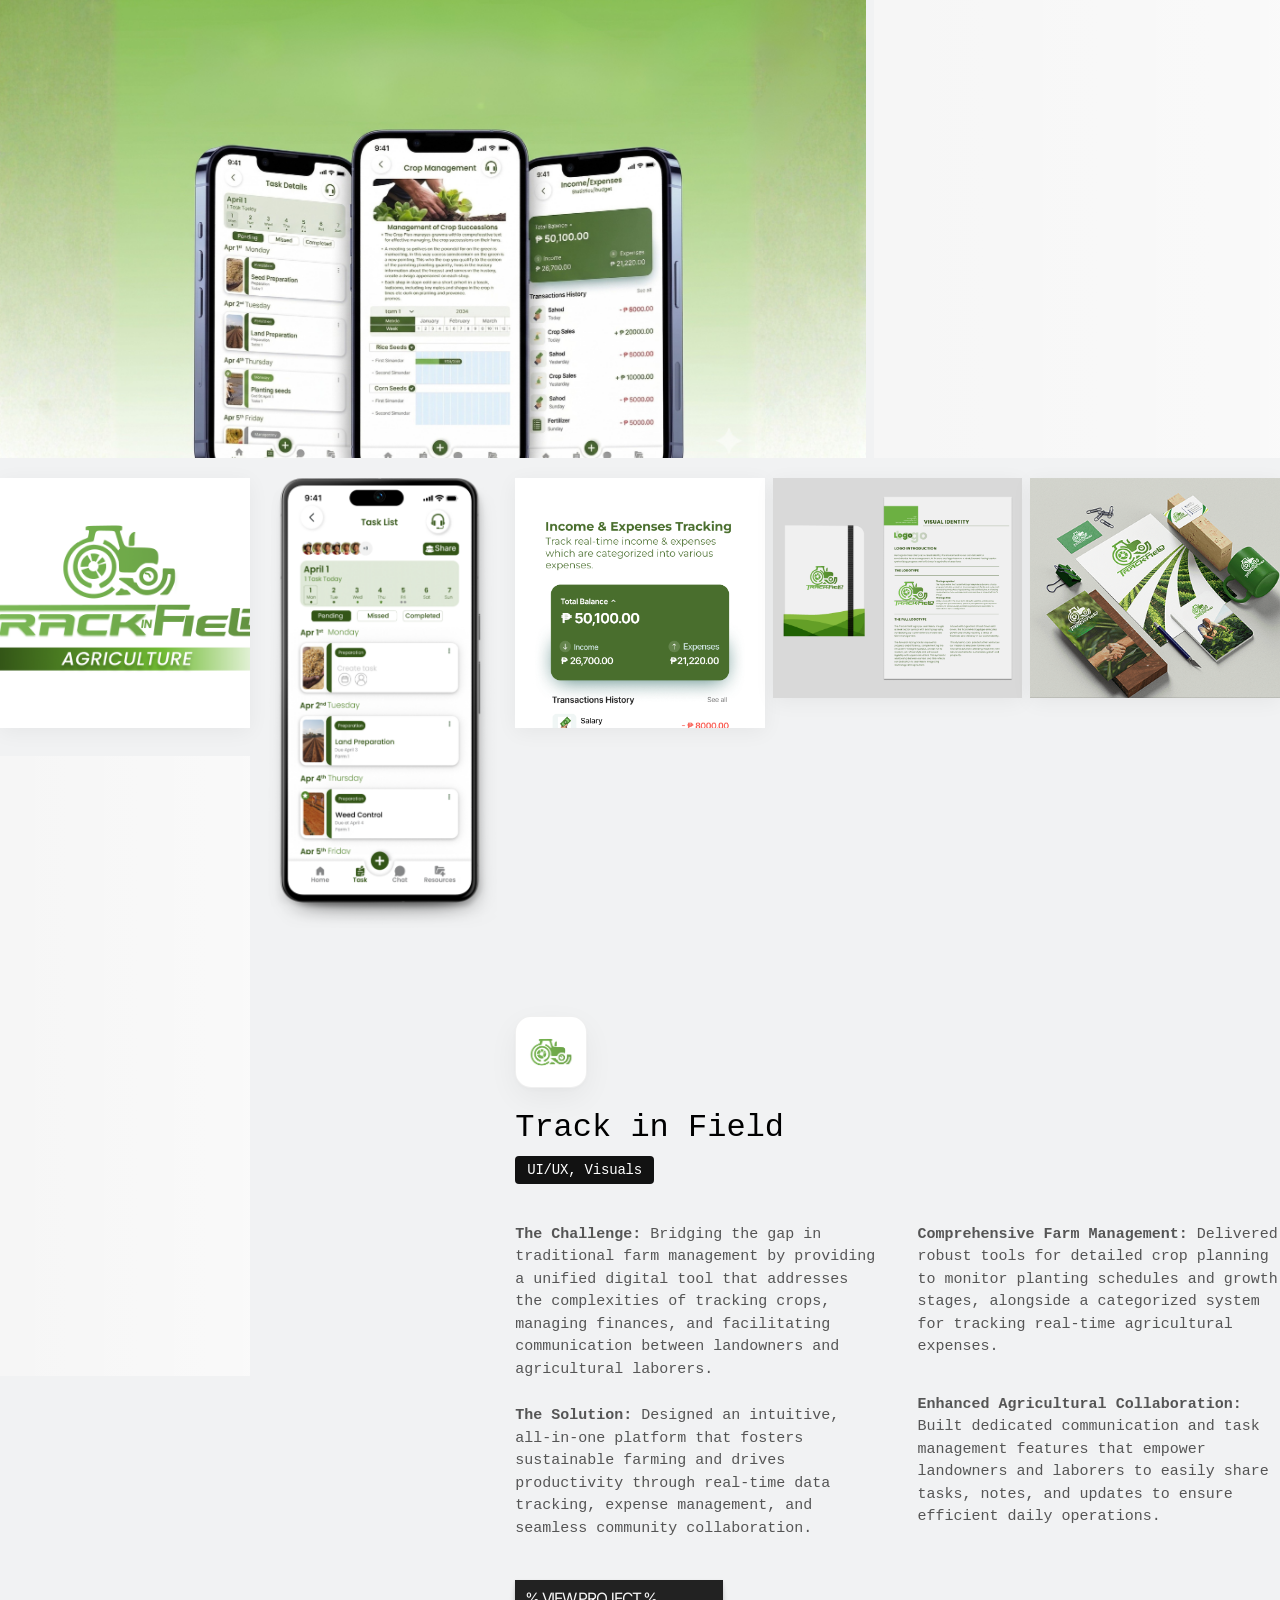
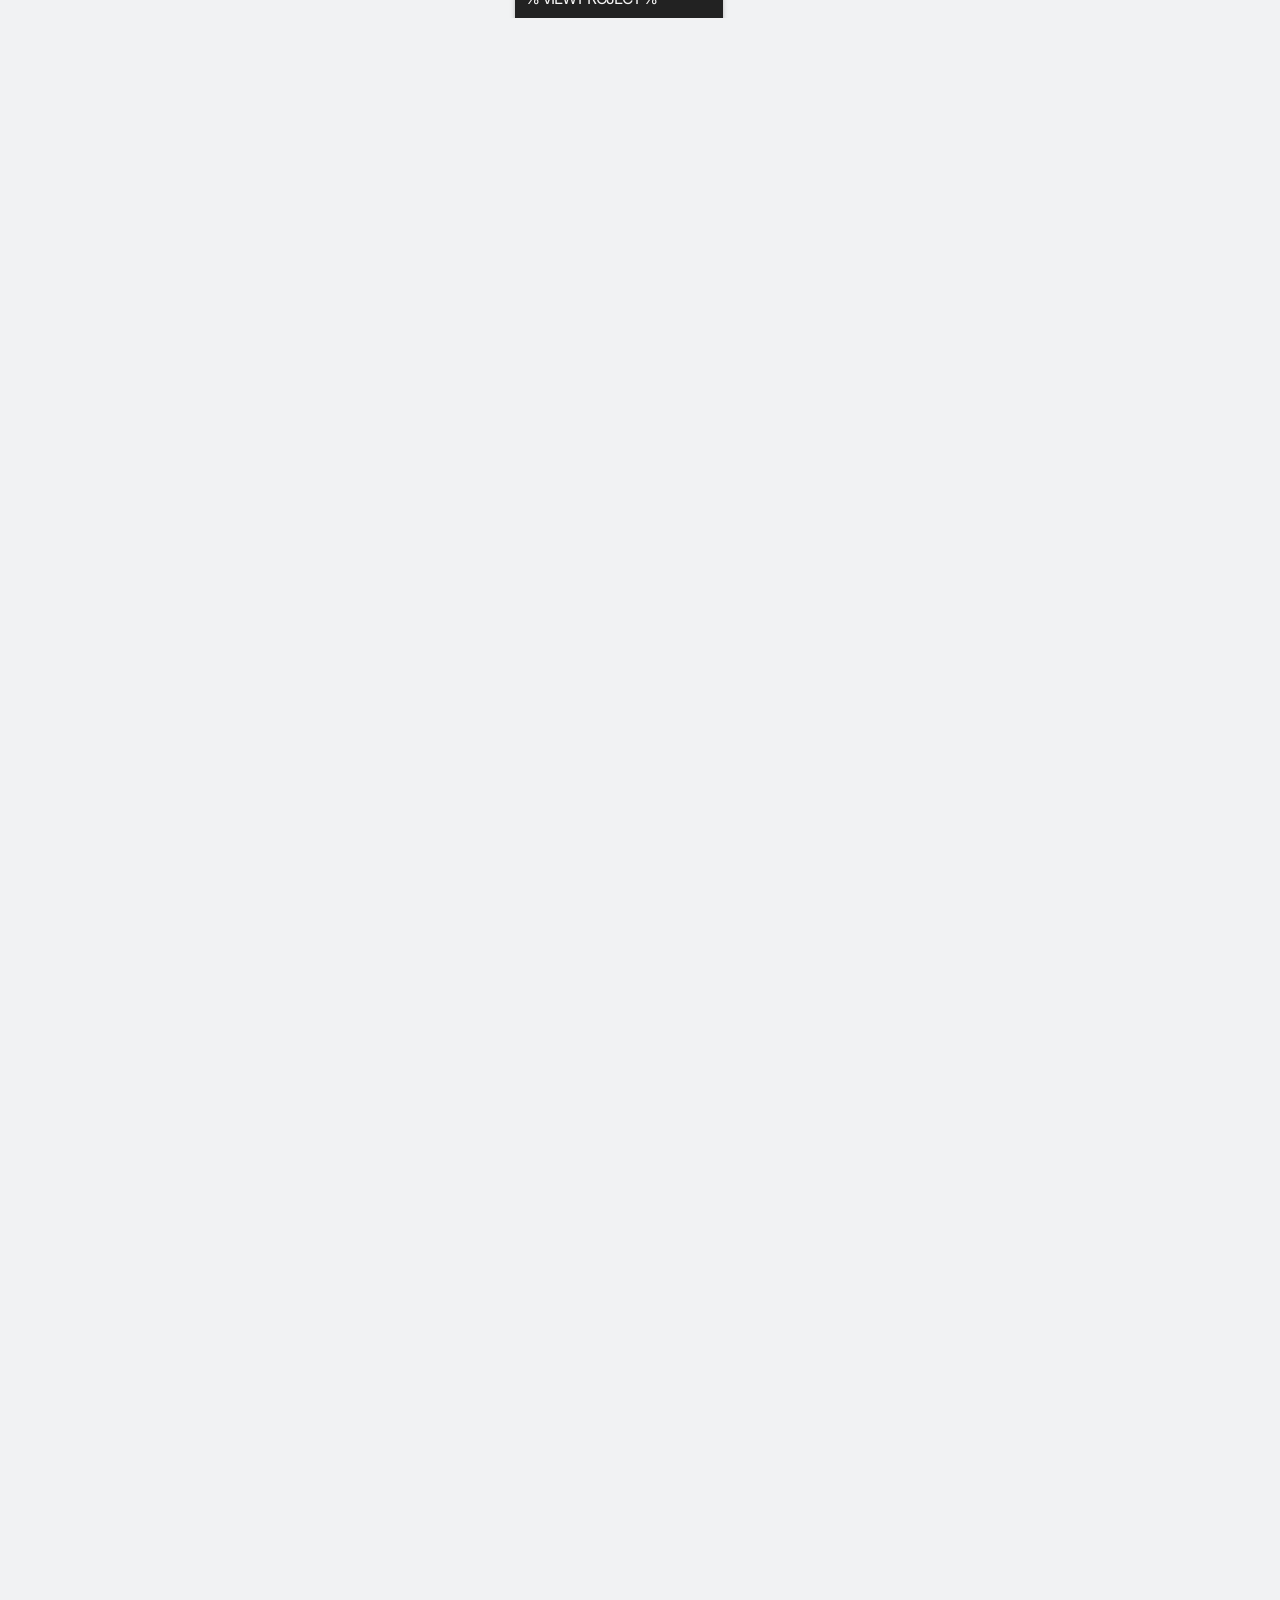
==== commit 560cbfe3: "almost there" ====
--- a/index.html
+++ b/index.html
@@ -37,7 +37,7 @@
       <a href="#about" class="nav__tab">About</a>
       <a href="#playground" class="nav__tab">Playground</a>
     </div>
-    <a href="mailto:parash@example.com" class="nav__cta">
+    <a href="#contact" class="nav__cta">
       Connect <span class="nav__cta-arrow">+</span>
     </a>
   </nav>
@@ -495,6 +495,14 @@
 
   <!-- Glowing neon transition between Bio and Experiments -->
   <div class="neon-transition"></div>
+
+  <!-- ═══════════════════════════ TRANSITION TEXT ═══════════════════════════ -->
+  <section class="fullstack-transition">
+    <div class="fullstack-transition__inner">
+      <h2 class="fullstack-transition__text">Not just designs.</h2>
+      <h2 class="fullstack-transition__text fullstack-transition__text--outline">Full-stack solutions.</h2>
+    </div>
+  </section>
 
   <!-- ═══════════════════════════ EXPERIMENTS (PLAYGROUND) ═══════════════════════════ -->
   <section class="experiments" id="playground">
@@ -519,6 +527,8 @@
           <div class="experiments__meta">
             <div class="experiments__label">CAPSTONE / PSU URDANETA CITY</div>
             <div class="experiments__desc">AI-driven allergen detection for labelled & non-labelled foods</div>
+            <div class="experiments__detail">AlertGen utilizes advanced OCR and AI to help individuals identify potential allergens in both packaged and non-packaged foods in real-time, built with a user-centric approach.</div>
+            <a href="javascript:void(0)" class="experiments__learn-more">Learn More</a>
             <div class="experiments__roles">
               <div class="experiments__role">Sole Designer: Concept, Prototype & Logic</div>
               <div class="experiments__role">OCR & AI-Driven Analysis</div>
@@ -542,7 +552,7 @@
 
 
   <!-- ═══════════════════════════ TESTIMONIAL ═══════════════════════════ -->
-  <section class="testimonial" id="testimonial">
+  <!-- <section class="testimonial" id="testimonial">
     <div class="testimonial__content">
       <div class="testimonial__photo-col">
         <div class="testimonial__photo"></div>
@@ -578,39 +588,73 @@
         </div>
       </div>
     </div>
-  </section>
+  </section> -->
 
   <!-- ═══════════════════════════ THANK YOU / CTA ═══════════════════════════ -->
   <section class="thankyou" id="contact">
     <div class="thankyou__bg"></div>
-    <div class="thankyou__content">
-      <h2 class="thankyou__headline">
-        <div class="thankyou__word">
-          <span class="thankyou__script">T</span><span class="thankyou__pixel-gradient">hank</span>
-        </div>
-        <div class="thankyou__word">
-          <span class="thankyou__script">Y</span><span class="thankyou__pixel-gradient">ou</span>
-        </div>
-      </h2>
-      <div class="thankyou__lines">
-        <p class="thankyou__line">I may not have all the answers yet.</p>
-        <p class="thankyou__line">But <span class="thankyou__bold">I have the audacity to find them with you.</span></p>
-        <p class="thankyou__line">My best project is always the next one.</p>
-        <p class="thankyou__line thankyou__line--white">Let's make it yours.</p>
-      </div>
-      <div class="thankyou__social">
-        <a href="#" class="thankyou__social-link" aria-label="LinkedIn">
-          <img src="assets/icon-linkedin.svg" alt="LinkedIn" width="31">
-        </a>
-        <a href="#" class="thankyou__social-link" aria-label="Twitter/X">
-          <img src="assets/icon-twitter.svg" alt="Twitter" width="33">
-        </a>
-        <a href="#" class="thankyou__social-link" aria-label="Dribbble">
-          <img src="assets/icon-dribbble.svg" alt="Dribbble" width="26">
-        </a>
-      </div>
-    </div>
-    
+    <div class="thankyou__content thankyou__content--split">
+
+      <!-- LEFT: Headline + contact info -->
+      <div class="thankyou__left">
+        <h2 class="thankyou__headline">
+          <div class="thankyou__word">
+            <span class="thankyou__script">L</span><span class="thankyou__pixel-gradient">et's</span>
+          </div>
+          <div class="thankyou__word">
+            <span class="thankyou__script">T</span><span class="thankyou__pixel-gradient">alk</span>
+          </div>
+        </h2>
+        <div class="thankyou__lines">
+          <p class="thankyou__line">I may not have all the answers yet.</p>
+          <p class="thankyou__line">But <span class="thankyou__bold">I have the audacity to find them with you.</span></p>
+          <p class="thankyou__line thankyou__line--white">Let's make it yours.</p>
+        </div>
+        <div class="thankyou__contact">
+          <a href="#" class="thankyou__contact-link" id="copy-email-btn" title="Click to copy">
+            <svg viewBox="0 0 24 24" fill="none" stroke="currentColor" stroke-width="2" stroke-linecap="round" stroke-linejoin="round" width="18" height="18"><path d="M4 4h16c1.1 0 2 .9 2 2v12c0 1.1-.9 2-2 2H4c-1.1 0-2-.9-2-2V6c0-1.1.9-2 2-2z"></path><polyline points="22,6 12,13 2,6"></polyline></svg>
+            <span id="email-text">gloreanne19@gmail.com</span>
+          </a>
+          <a href="tel:09760209793" class="thankyou__contact-link">
+            <svg viewBox="0 0 24 24" fill="none" stroke="currentColor" stroke-width="2" stroke-linecap="round" stroke-linejoin="round" width="18" height="18"><path d="M22 16.92v3a2 2 0 0 1-2.18 2 19.79 19.79 0 0 1-8.63-3.07 19.5 19.5 0 0 1-6-6 19.79 19.79 0 0 1-3.07-8.67A2 2 0 0 1 4.11 2h3a2 2 0 0 1 2 1.72 12.84 12.84 0 0 0 .7 2.81 2 2 0 0 1-.45 2.11L8.09 9.91a16 16 0 0 0 6 6l1.27-1.27a2 2 0 0 1 2.11-.45 12.84 12.84 0 0 0 2.81.7A2 2 0 0 1 22 16.92z"></path></svg>
+            09760209793
+          </a>
+          <a href="https://linkedin.com/in/april-gloreanne" target="_blank" class="thankyou__contact-link">
+            <svg viewBox="0 0 24 24" fill="none" stroke="currentColor" stroke-width="2" stroke-linecap="round" stroke-linejoin="round" width="18" height="18"><path d="M16 8a6 6 0 0 1 6 6v7h-4v-7a2 2 0 0 0-2-2 2 2 0 0 0-2 2v7h-4v-7a6 6 0 0 1 6-6z"></path><rect x="2" y="9" width="4" height="12"></rect><circle cx="4" cy="4" r="2"></circle></svg>
+            linkedin.com/in/april-gloreanne
+          </a>
+        </div>
+      </div>
+
+      <!-- RIGHT: Contact Form -->
+      <div class="thankyou__right">
+        <form class="contact-form" id="contact-form" action="https://formspree.io/f/YOUR_FORM_ID" method="POST" novalidate>
+          <div class="contact-form__group">
+            <label class="contact-form__label" for="cf-name">Your Name</label>
+            <input class="contact-form__input" type="text" id="cf-name" name="name" placeholder="e.g. Maria Santos" required autocomplete="name">
+          </div>
+          <div class="contact-form__group">
+            <label class="contact-form__label" for="cf-email">Your Email</label>
+            <input class="contact-form__input" type="email" id="cf-email" name="email" placeholder="e.g. maria@email.com" required autocomplete="email">
+          </div>
+          <div class="contact-form__group">
+            <label class="contact-form__label" for="cf-message">Message</label>
+            <textarea class="contact-form__input contact-form__textarea" id="cf-message" name="message" placeholder="Tell me about your project, idea, or just say hi!" required rows="5"></textarea>
+          </div>
+          <button class="contact-form__submit" type="submit" id="cf-submit">
+            <span class="contact-form__submit-text">Send Message</span>
+            <svg class="contact-form__submit-icon" viewBox="0 0 24 24" fill="none" stroke="currentColor" stroke-width="2" stroke-linecap="round" stroke-linejoin="round" width="18" height="18"><line x1="22" y1="2" x2="11" y2="13"></line><polygon points="22 2 15 22 11 13 2 9 22 2"></polygon></svg>
+          </button>
+          <p class="contact-form__success" id="cf-success" aria-live="polite" hidden>
+            ✓ Message sent! I'll get back to you soon.
+          </p>
+          <p class="contact-form__error" id="cf-error" aria-live="polite" hidden>
+            Something went wrong. Please try again or email me directly.
+          </p>
+        </form>
+      </div>
+
+    </div>
   </section>
 
   <!-- ═══════════════════════════ SIDE POPUP PANEL ═══════════════════════════ -->
@@ -634,7 +678,7 @@
       </div>
 
       <div class="side-panel__footer">
-        <a href="mailto:parash@example.com" class="side-panel__btn side-panel__btn--primary">Get in touch</a>
+        <a href="#contact" class="side-panel__btn side-panel__btn--primary" id="side-contact-btn">Get in touch</a>
         <a href="#" class="side-panel__btn side-panel__btn--secondary">
           <img src="assets/profile.png" alt="" width="20" style="border-radius: 50%;">
           <span>TG</span>
--- a/style.css
+++ b/style.css
@@ -2140,6 +2140,44 @@
 }
 
 /* ════════════════════════════════════════════════
+   FULLSTACK TRANSITION
+════════════════════════════════════════════════ */
+.fullstack-transition {
+  width: 100%;
+  background: #f1f2f3;
+  padding: 15vh 5%;
+  display: flex;
+  justify-content: center;
+  align-items: center;
+  text-align: center;
+  position: relative;
+  z-index: 50;
+}
+
+.fullstack-transition__inner {
+  display: flex;
+  flex-direction: column;
+  gap: 10px;
+}
+
+.fullstack-transition__text {
+  font-family: var(--font-pixel);
+  font-size: clamp(40px, 8vw, 120px);
+  font-weight: 400;
+  line-height: 1.1;
+  color: #000;
+  text-transform: uppercase;
+  margin: 0;
+  letter-spacing: -0.02em;
+}
+
+.fullstack-transition__text--outline {
+  color: transparent;
+  -webkit-text-stroke: 2px #000;
+  opacity: 0.5;
+}
+
+/* ════════════════════════════════════════════════
    EXPERIMENTS (PLAYGROUND)
 ════════════════════════════════════════════════ */
 .experiments {
@@ -2192,11 +2230,10 @@
 .experiments__title {
   position: absolute;
   left: 1;
-  top: 45%;
-  transform: translate(-30%, -50%);
+  top: -60px;
+  transform: translate(-30%, 0);
   z-index: 10;
-  display: flex;
-  align-items: flex-end;
+  display: block;
   font-family: var(--font-pixel);
   font-size: clamp(64px, 7vw, 130px);
   font-weight: 400;
@@ -2204,7 +2241,8 @@
   letter-spacing: -0.05em;
   max-width: 600px;
   pointer-events: none;
-  color: #000;
+  color: #fff;
+  mix-blend-mode: difference;
   transition: transform 0.6s var(--ease-smooth), opacity 0.5s var(--ease-smooth), filter 0.6s var(--ease-smooth);
 }
 
@@ -2213,8 +2251,10 @@
   font-size: 1.2em;
   /* Proportional to title */
   line-height: 0.7;
-  margin-right: -0.1em;
-  color: #000;
+  color: #fff;
+  display: inline-block;
+  margin-left: -0.6em;
+  margin-right: 0.1em;
 }
 
 .experiments__main-image {
@@ -2367,7 +2407,34 @@
   font-size: 18px;
   line-height: 1.4;
   color: #333;
-  margin-bottom: 10px;
+  margin-bottom: 5px;
+}
+
+.experiments__detail {
+  font-family: var(--font-pixel);
+  font-size: 14px;
+  line-height: 1.5;
+  color: #555;
+  margin-bottom: 20px;
+}
+
+.experiments__learn-more {
+  display: inline-block;
+  font-family: var(--font-mono);
+  font-size: 12px;
+  font-weight: 700;
+  text-decoration: none;
+  background: #000;
+  color: #fff;
+  padding: 12px 24px;
+  border-radius: 30px;
+  margin-top: 10px;
+  letter-spacing: 1px;
+  transition: opacity 0.3s ease;
+}
+
+.experiments__learn-more:hover {
+  opacity: 0.7;
 }
 
 .experiments__role {
@@ -2739,31 +2806,46 @@
   font-weight: 600;
 }
 
-.thankyou__social {
-  display: flex;
-  gap: 32px;
-  align-items: center;
-}
-
-.thankyou__social-link {
-  display: flex;
-  align-items: center;
+.thankyou__contact {
+  display: flex;
+  flex-direction: row;
+  flex-wrap: wrap;
+  gap: 20px;
   justify-content: center;
-  width: 32px;
-  height: 32px;
-  transition: transform 0.3s ease, opacity 0.3s ease;
-  opacity: 0.7;
-}
-
-.thankyou__social-link img {
-  width: 100%;
-  height: 100%;
-  object-fit: contain;
-}
-
-.thankyou__social-link:hover {
-  opacity: 1;
+  margin-top: 20px;
+}
+
+.thankyou__contact-link {
+  font-family: var(--font-mono);
+  font-size: 14px;
+  color: var(--white);
+  text-decoration: none;
+  background: rgba(255, 255, 255, 0.05);
+  border: 1px solid rgba(255, 255, 255, 0.1);
+  padding: 14px 28px;
+  border-radius: 50px;
+  backdrop-filter: blur(10px);
+  transition: all 0.3s ease;
+  letter-spacing: 1px;
+  display: flex;
+  align-items: center;
+  gap: 12px;
+}
+
+.thankyou__contact-link:hover {
+  background: rgba(255, 255, 255, 0.15);
   transform: translateY(-5px);
+  box-shadow: 0 10px 30px rgba(0, 0, 0, 0.5);
+  border-color: rgba(255, 255, 255, 0.3);
+}
+
+.thankyou__contact-link svg {
+  opacity: 0.8;
+  transition: transform 0.3s ease;
+}
+
+.thankyou__contact-link:hover svg {
+  transform: scale(1.1);
 }
 
 .thankyou__footer {
@@ -2981,8 +3063,7 @@
   left: 0;
   width: 100%;
   height: 100%;
-  background: rgba(0, 0, 0, 0.6);
-  backdrop-filter: blur(8px);
+  background: transparent;
   opacity: 0;
   transition: opacity 0.4s ease;
 }
@@ -3007,8 +3088,7 @@
   /* Push footer to bottom */
   box-shadow: -20px 0 50px rgba(0, 0, 0, 0.5);
   transition: right 0.6s cubic-bezier(0.16, 1, 0.3, 1);
-  overflow: hidden;
-  /* No scroll as requested */
+  overflow-y: auto;
   z-index: 2;
 }
 
@@ -3231,23 +3311,33 @@
   }
 
   /* Experiments */
+  .experiments__sticky {
+    align-items: flex-start;
+    padding-top: 150px;
+    overflow-y: auto;
+  }
+
   .experiments__wrapper {
     flex-direction: column;
-    gap: 40px;
+    gap: 15px;
     text-align: center;
-    padding-top: 40px;
+    padding-top: 0;
+    padding-bottom: 80px;
   }
 
   .experiments__center {
     width: 100%;
     order: 1;
     height: auto;
-    min-height: 450px;
+    min-height: 180px;
+    max-height: 35vh;
   }
 
   .experiments__right {
     order: 2;
+    flex-direction: column;
     align-items: center;
+    gap: 10px;
   }
 
   .experiments__meta {
@@ -3255,8 +3345,24 @@
     text-align: center;
   }
 
+  .experiments__label {
+    font-size: clamp(20px, 6vw, 32px);
+  }
+
+  .experiments__desc {
+    font-size: clamp(14px, 4vw, 18px);
+  }
+
   .experiments__roles {
     justify-content: center;
+  }
+
+  .experiments__thumbs {
+    flex-direction: row;
+    border-left: none;
+    border-top: 1px solid rgba(0, 0, 0, 0.1);
+    padding-left: 0;
+    padding-top: 20px;
   }
 
   .experiments__title {
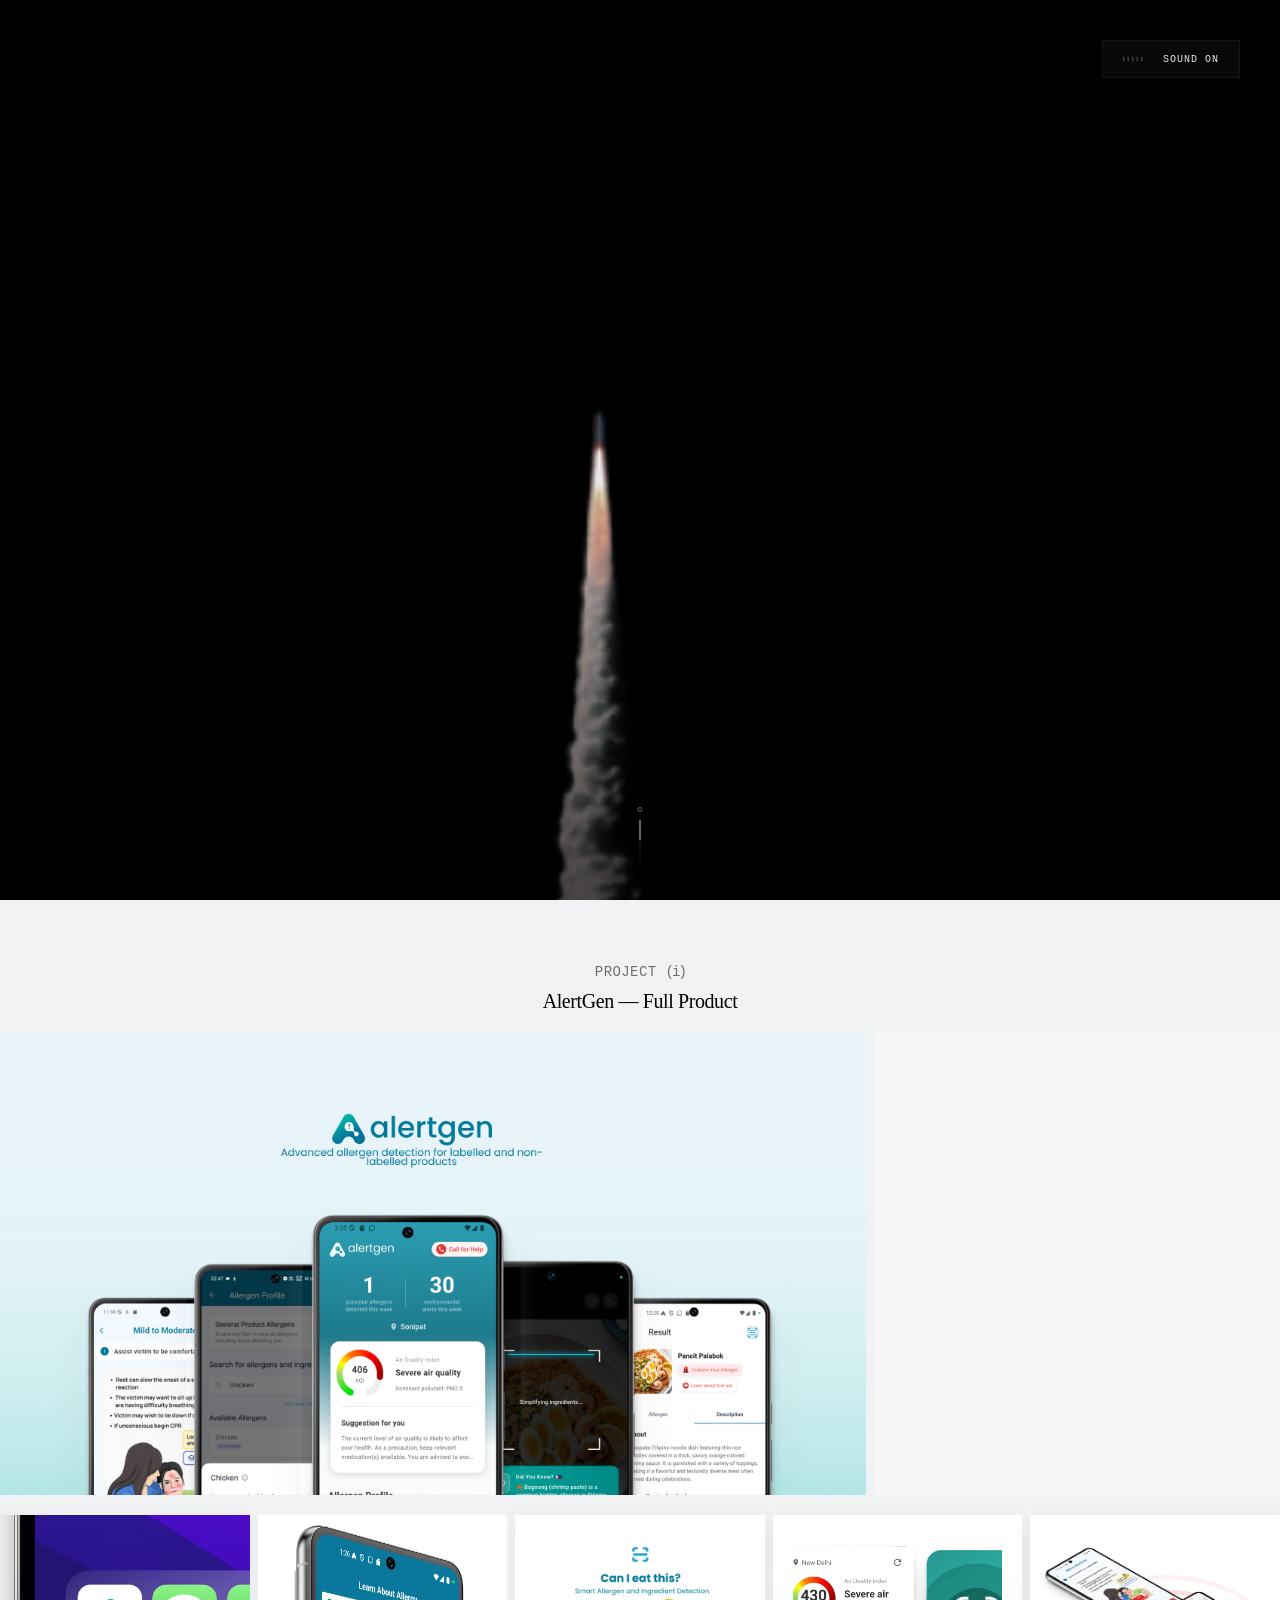
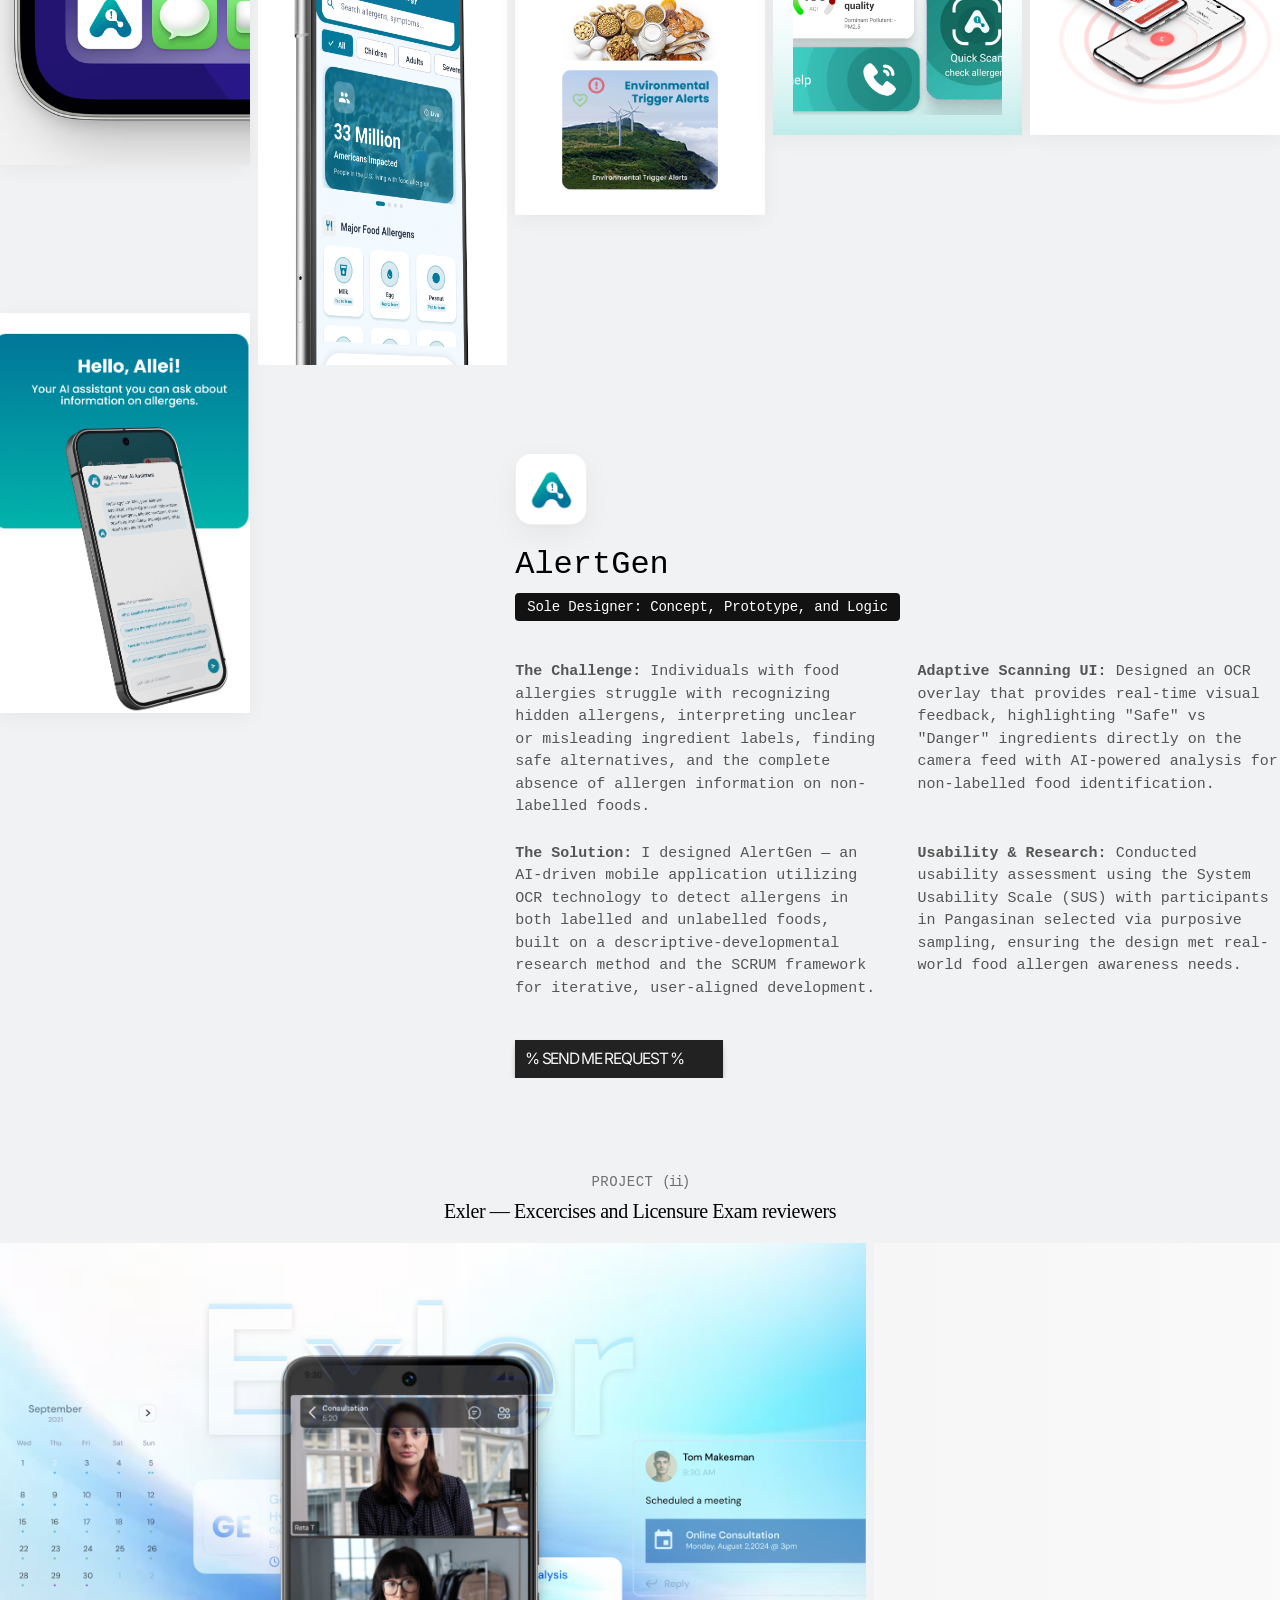
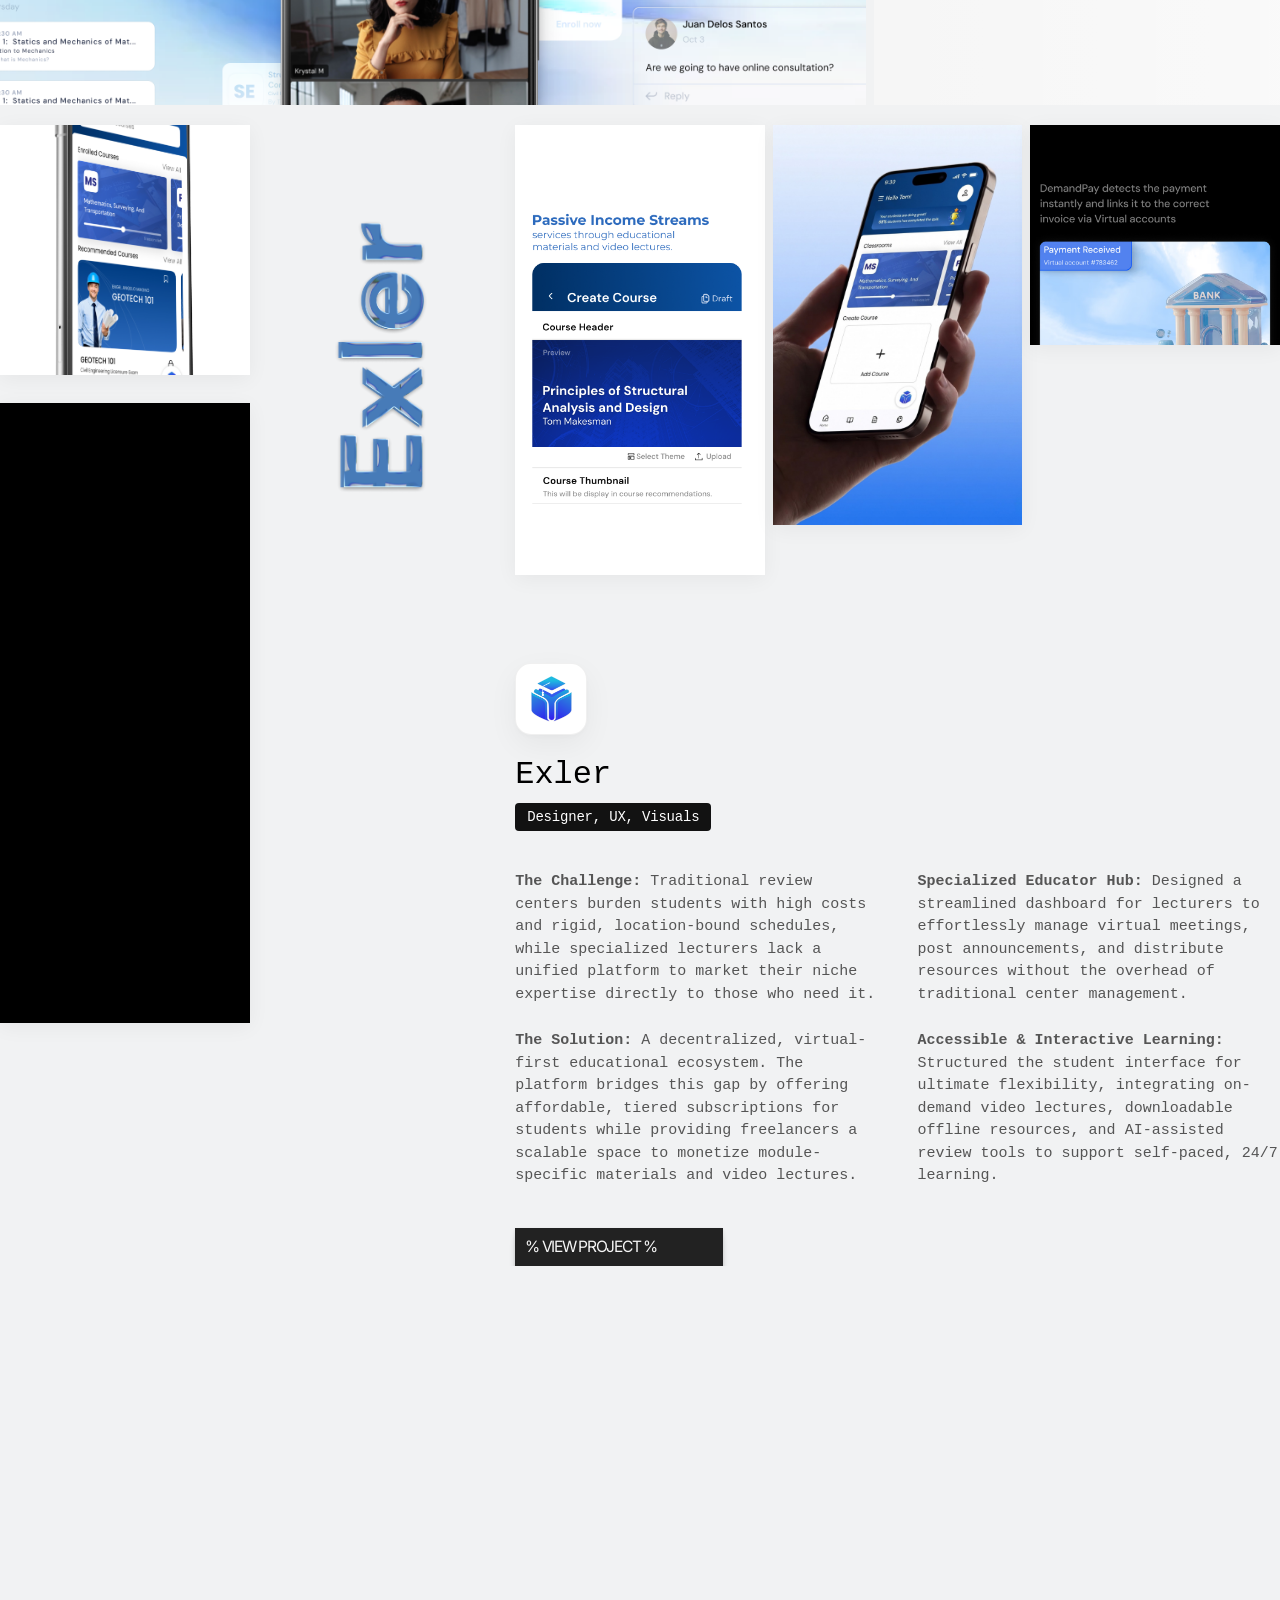
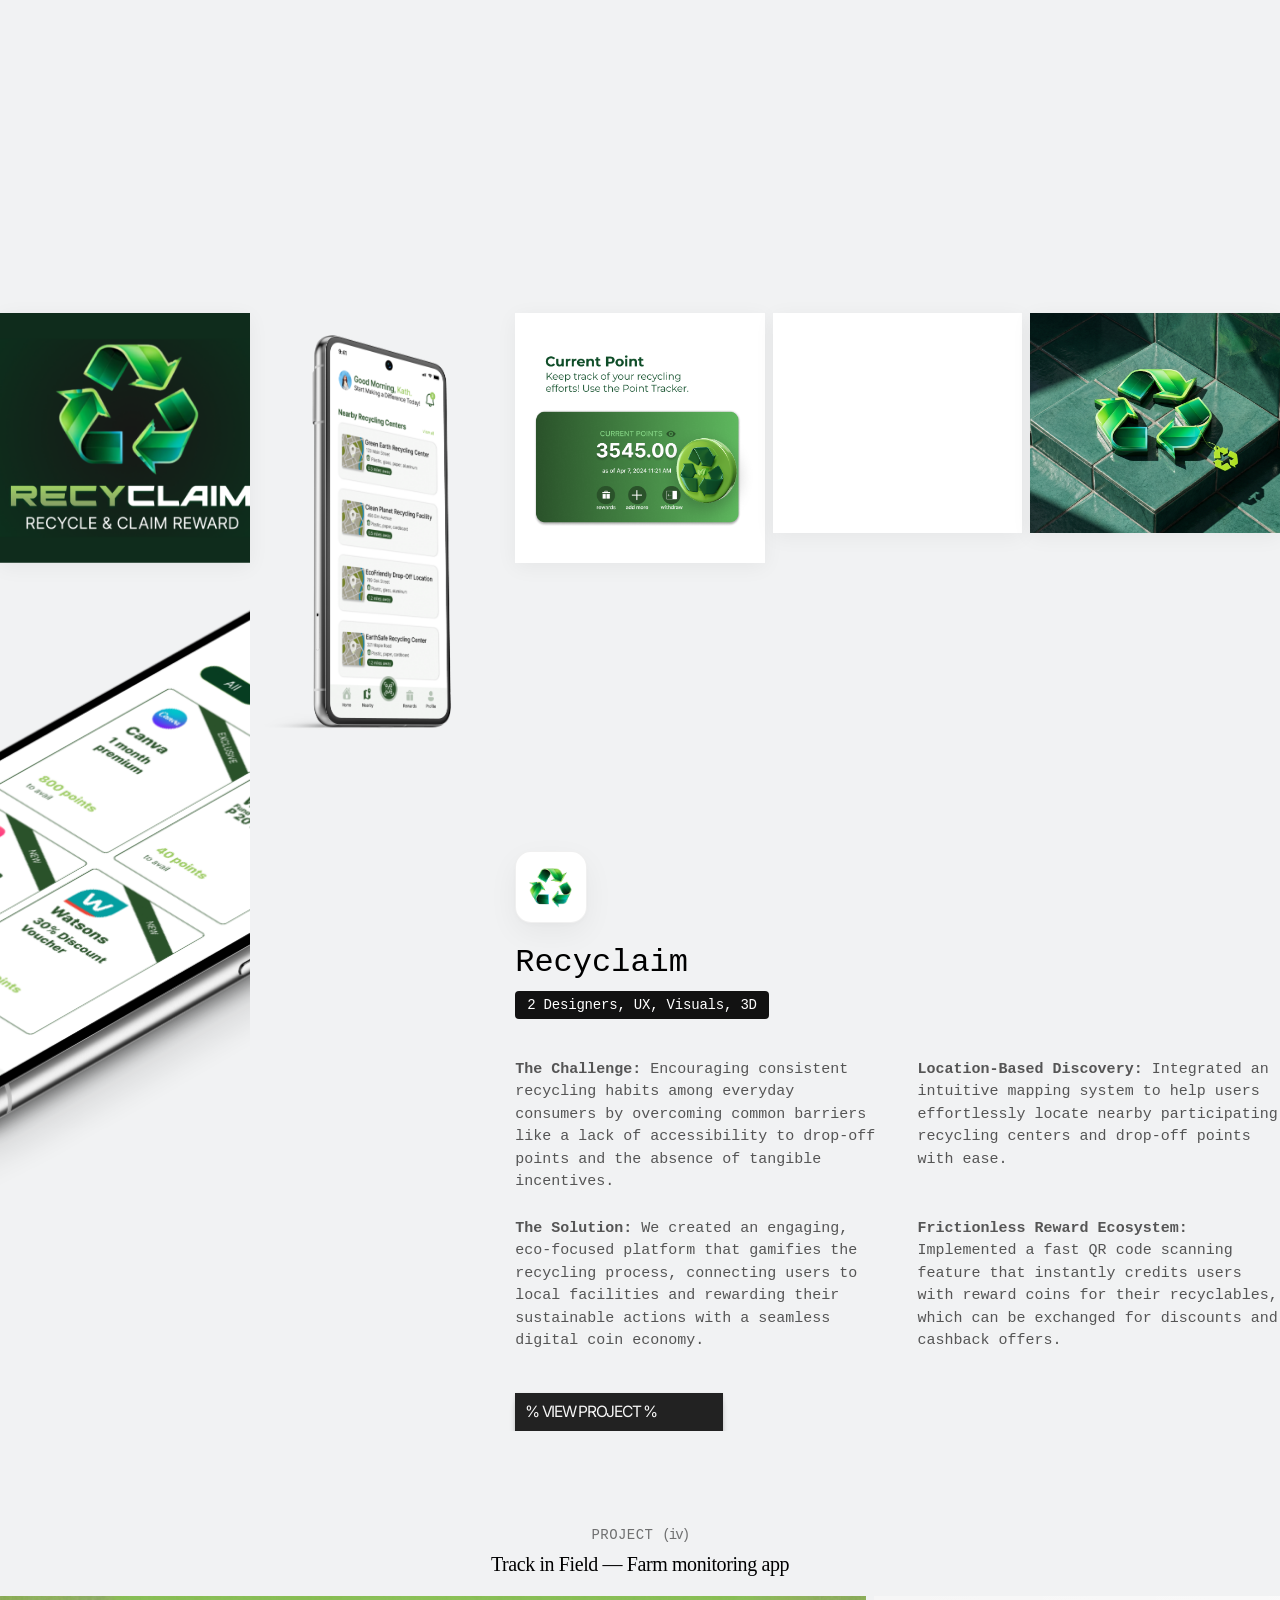
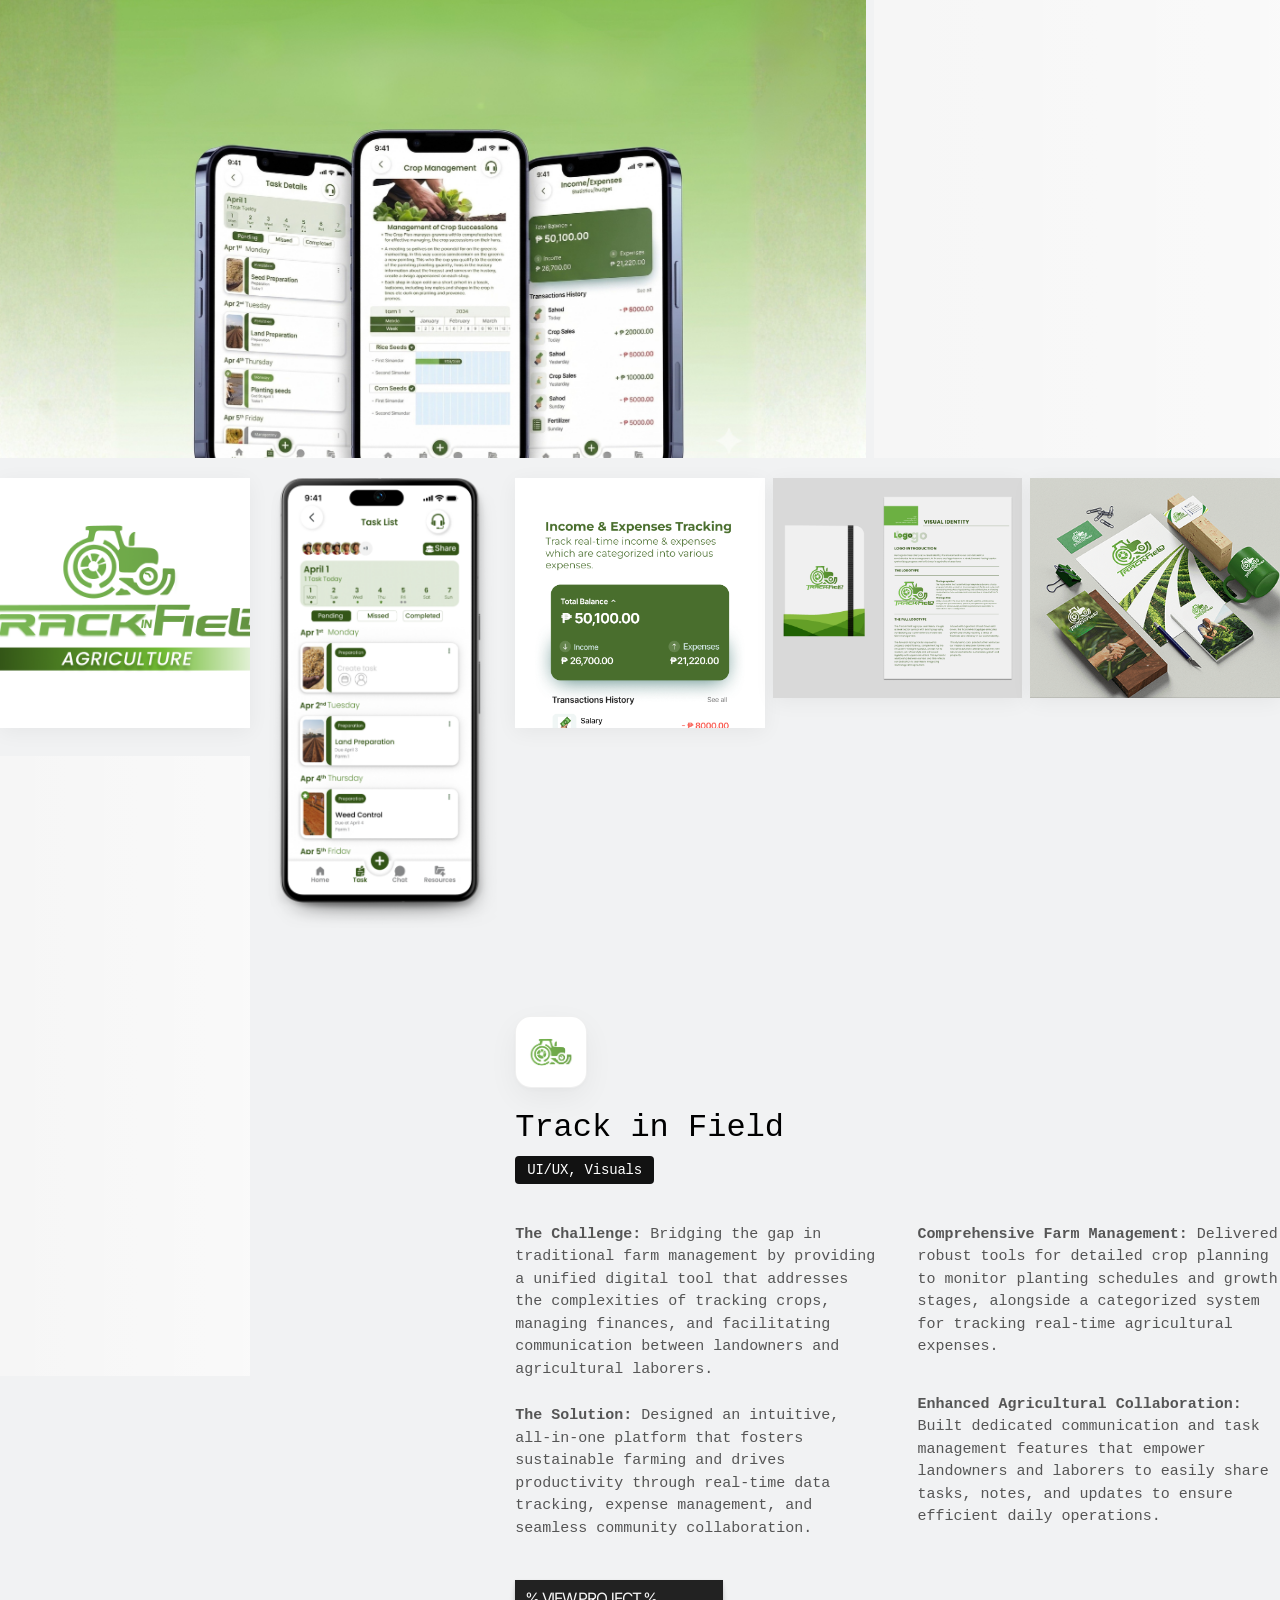
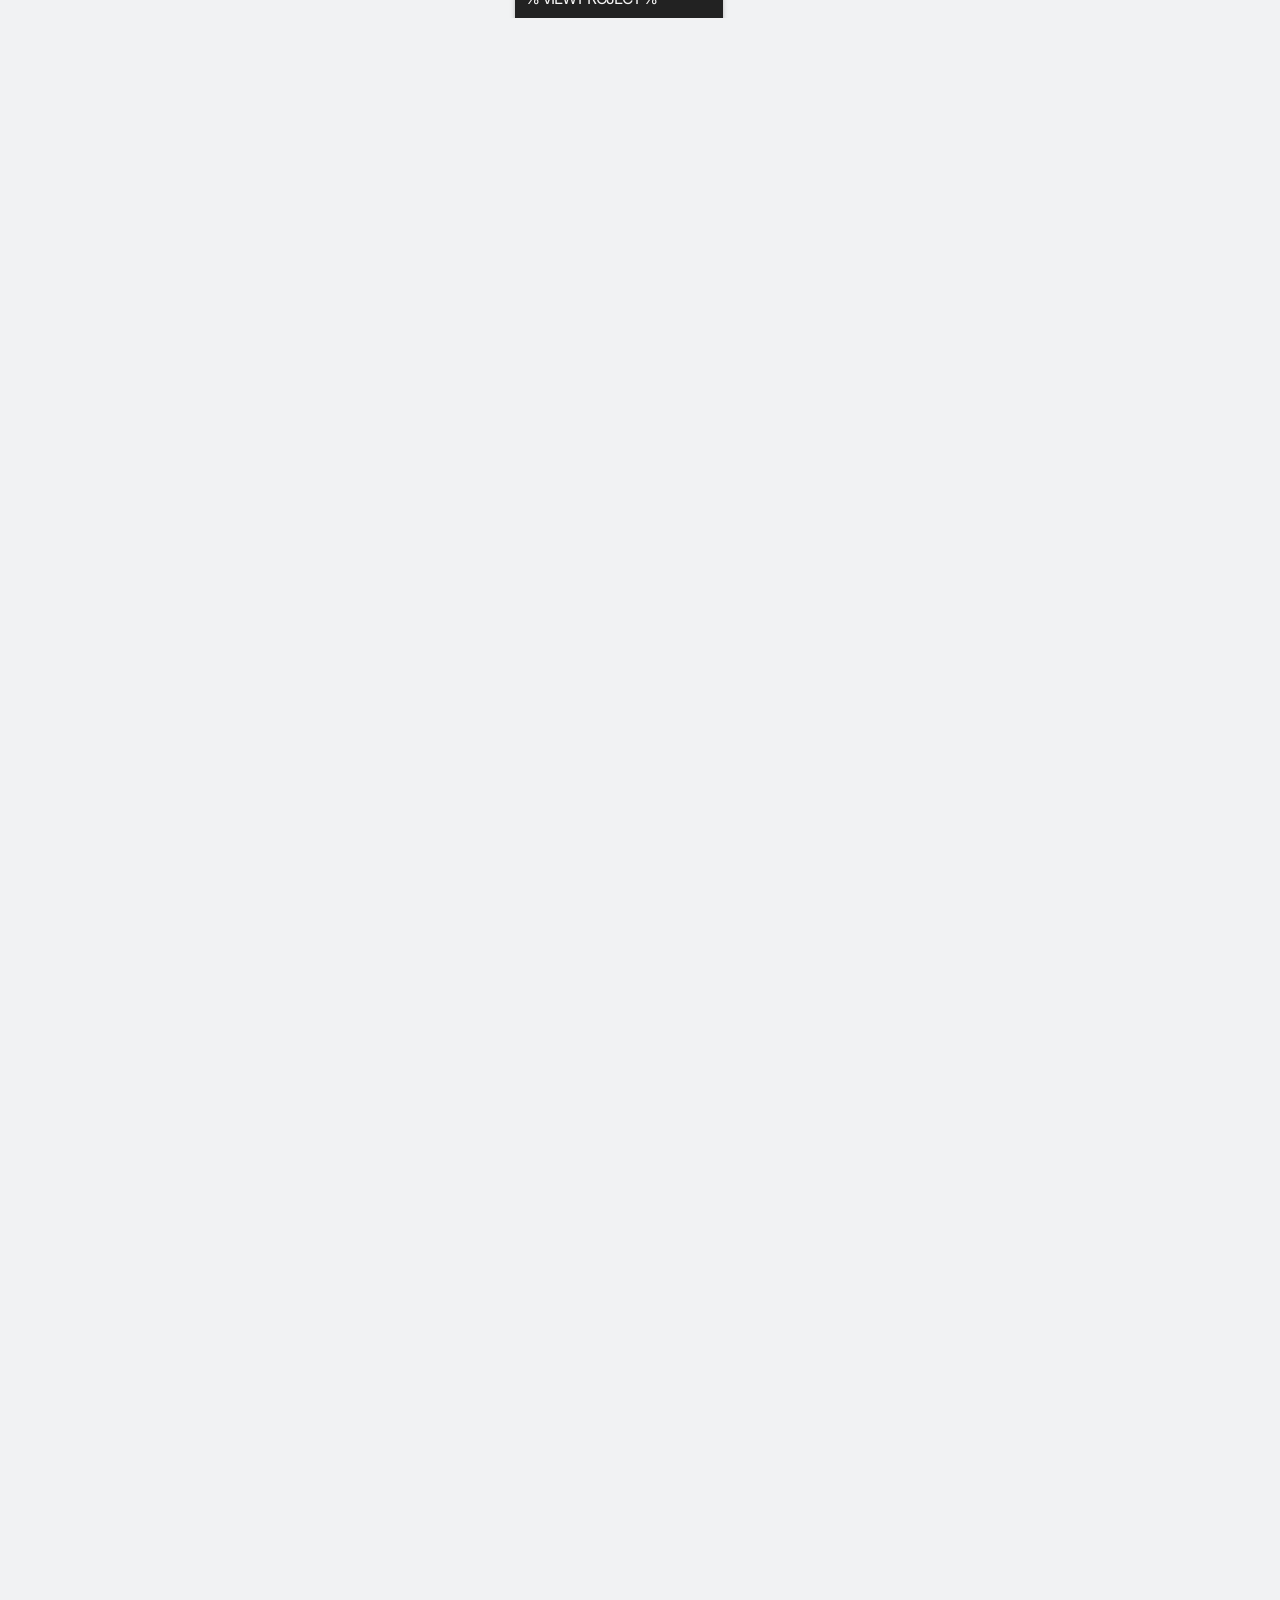
==== commit 78651f7b: "almost there" ====
--- a/index.html
+++ b/index.html
@@ -628,7 +628,7 @@
 
       <!-- RIGHT: Contact Form -->
       <div class="thankyou__right">
-        <form class="contact-form" id="contact-form" action="https://formspree.io/f/YOUR_FORM_ID" method="POST" novalidate>
+        <form class="contact-form" id="contact-form" action="https://formspree.io/f/xdajlyyw" method="POST" novalidate>
           <div class="contact-form__group">
             <label class="contact-form__label" for="cf-name">Your Name</label>
             <input class="contact-form__input" type="text" id="cf-name" name="name" placeholder="e.g. Maria Santos" required autocomplete="name">
--- a/style.css
+++ b/style.css
@@ -2743,9 +2743,141 @@
   display: flex;
   flex-direction: column;
   align-items: flex-start;
-  padding-left: clamp(20px, 15vw, 200px);
-  width: 100%;
-}
+  width: 100%;
+}
+
+.thankyou__content--split {
+  flex-direction: row;
+  align-items: flex-start;
+  justify-content: space-between;
+  padding: 100px clamp(40px, 8vw, 140px);
+  gap: 60px;
+  max-width: 1400px;
+  margin: 0 auto;
+  width: 100%;
+  box-sizing: border-box;
+}
+
+.thankyou__left {
+  flex: 1;
+  min-width: 280px;
+  max-width: 520px;
+}
+
+.thankyou__right {
+  flex: 1;
+  min-width: 280px;
+  max-width: 520px;
+}
+
+/* ── Contact Form ── */
+.contact-form {
+  display: flex;
+  flex-direction: column;
+  gap: 20px;
+}
+
+.contact-form__group {
+  display: flex;
+  flex-direction: column;
+  gap: 8px;
+}
+
+.contact-form__label {
+  font-family: var(--font-mono);
+  font-size: 12px;
+  color: rgba(255, 255, 255, 0.5);
+  letter-spacing: 1.5px;
+  text-transform: uppercase;
+}
+
+.contact-form__input {
+  background: rgba(255, 255, 255, 0.05);
+  border: 1px solid rgba(255, 255, 255, 0.12);
+  border-radius: 8px;
+  padding: 14px 18px;
+  font-family: var(--font-mono);
+  font-size: 14px;
+  color: #fff;
+  outline: none;
+  transition: border-color 0.3s ease, background 0.3s ease, box-shadow 0.3s ease;
+  width: 100%;
+  box-sizing: border-box;
+}
+
+.contact-form__input::placeholder {
+  color: rgba(255, 255, 255, 0.25);
+}
+
+.contact-form__input:focus {
+  border-color: rgba(120, 182, 240, 0.6);
+  background: rgba(255, 255, 255, 0.08);
+  box-shadow: 0 0 0 3px rgba(120, 182, 240, 0.1);
+}
+
+.contact-form__textarea {
+  resize: vertical;
+  min-height: 120px;
+}
+
+.contact-form__submit {
+  display: flex;
+  align-items: center;
+  justify-content: center;
+  gap: 10px;
+  background: #fff;
+  color: #000;
+  border: none;
+  border-radius: 50px;
+  padding: 16px 36px;
+  font-family: var(--font-mono);
+  font-size: 14px;
+  font-weight: 600;
+  letter-spacing: 1px;
+  cursor: pointer;
+  transition: all 0.3s ease;
+  align-self: flex-start;
+}
+
+.contact-form__submit:hover {
+  transform: translateY(-3px);
+  box-shadow: 0 12px 30px rgba(0, 0, 0, 0.5);
+  background: var(--azure-71, #78b6f0);
+  color: #000;
+}
+
+.contact-form__submit:active {
+  transform: translateY(0);
+}
+
+.contact-form__submit:disabled {
+  opacity: 0.6;
+  cursor: not-allowed;
+  transform: none;
+}
+
+.contact-form__success {
+  font-family: var(--font-mono);
+  font-size: 14px;
+  color: #6bdfb0;
+  background: rgba(107, 223, 176, 0.1);
+  border: 1px solid rgba(107, 223, 176, 0.3);
+  border-radius: 8px;
+  padding: 12px 18px;
+  margin: 0;
+}
+
+.contact-form__error {
+  font-family: var(--font-mono);
+  font-size: 14px;
+  color: #f87171;
+  background: rgba(248, 113, 113, 0.1);
+  border: 1px solid rgba(248, 113, 113, 0.3);
+  border-radius: 8px;
+  padding: 12px 18px;
+  margin: 0;
+}
+
 
 .thankyou__headline {
   display: flex;
@@ -2808,28 +2940,28 @@
 
 .thankyou__contact {
   display: flex;
-  flex-direction: row;
-  flex-wrap: wrap;
-  gap: 20px;
-  justify-content: center;
-  margin-top: 20px;
+  flex-direction: column;
+  gap: 14px;
+  margin-top: 32px;
+  align-items: flex-start;
 }
 
 .thankyou__contact-link {
   font-family: var(--font-mono);
-  font-size: 14px;
+  font-size: 13px;
   color: var(--white);
   text-decoration: none;
-  background: rgba(255, 255, 255, 0.05);
+  background: rgba(255, 255, 255, 0.06);
   border: 1px solid rgba(255, 255, 255, 0.1);
-  padding: 14px 28px;
+  padding: 11px 20px;
   border-radius: 50px;
   backdrop-filter: blur(10px);
   transition: all 0.3s ease;
-  letter-spacing: 1px;
-  display: flex;
-  align-items: center;
-  gap: 12px;
+  letter-spacing: 0.5px;
+  display: flex;
+  align-items: center;
+  gap: 10px;
+  white-space: nowrap;
 }
 
 .thankyou__contact-link:hover {
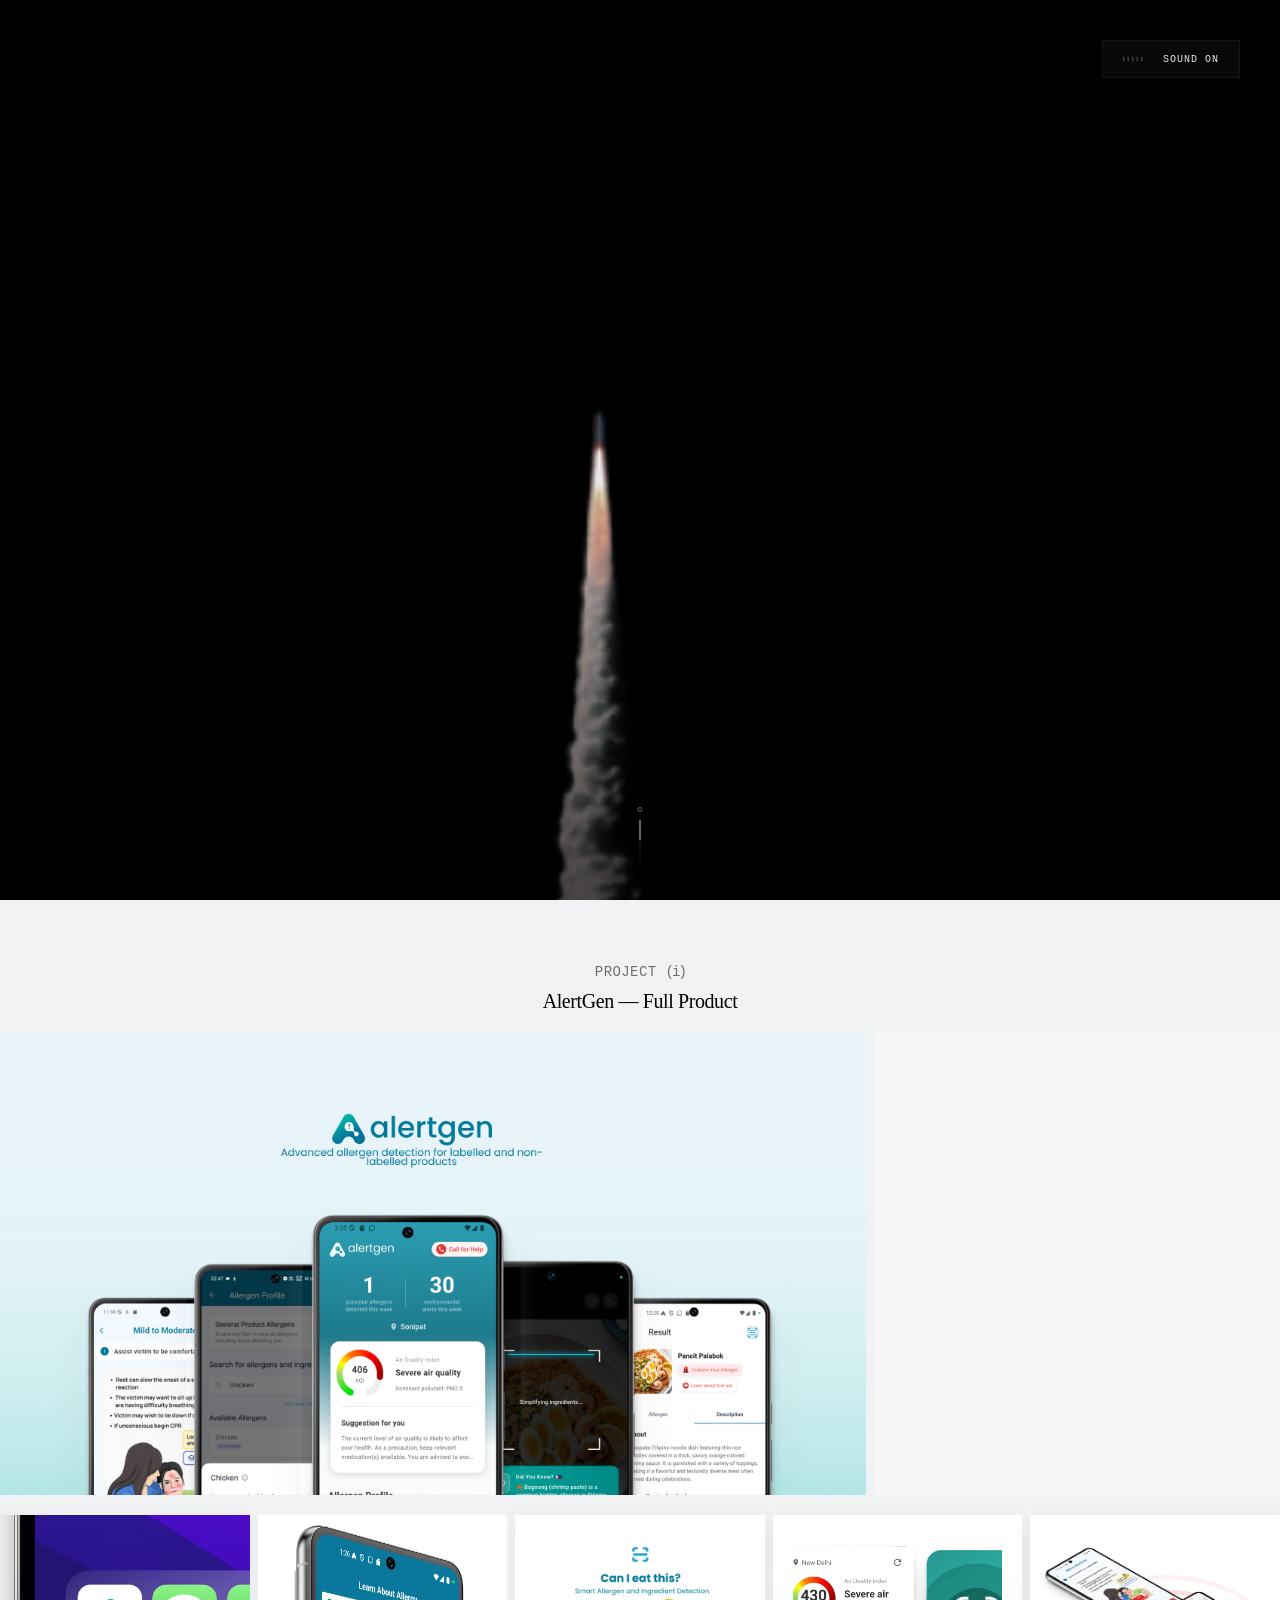
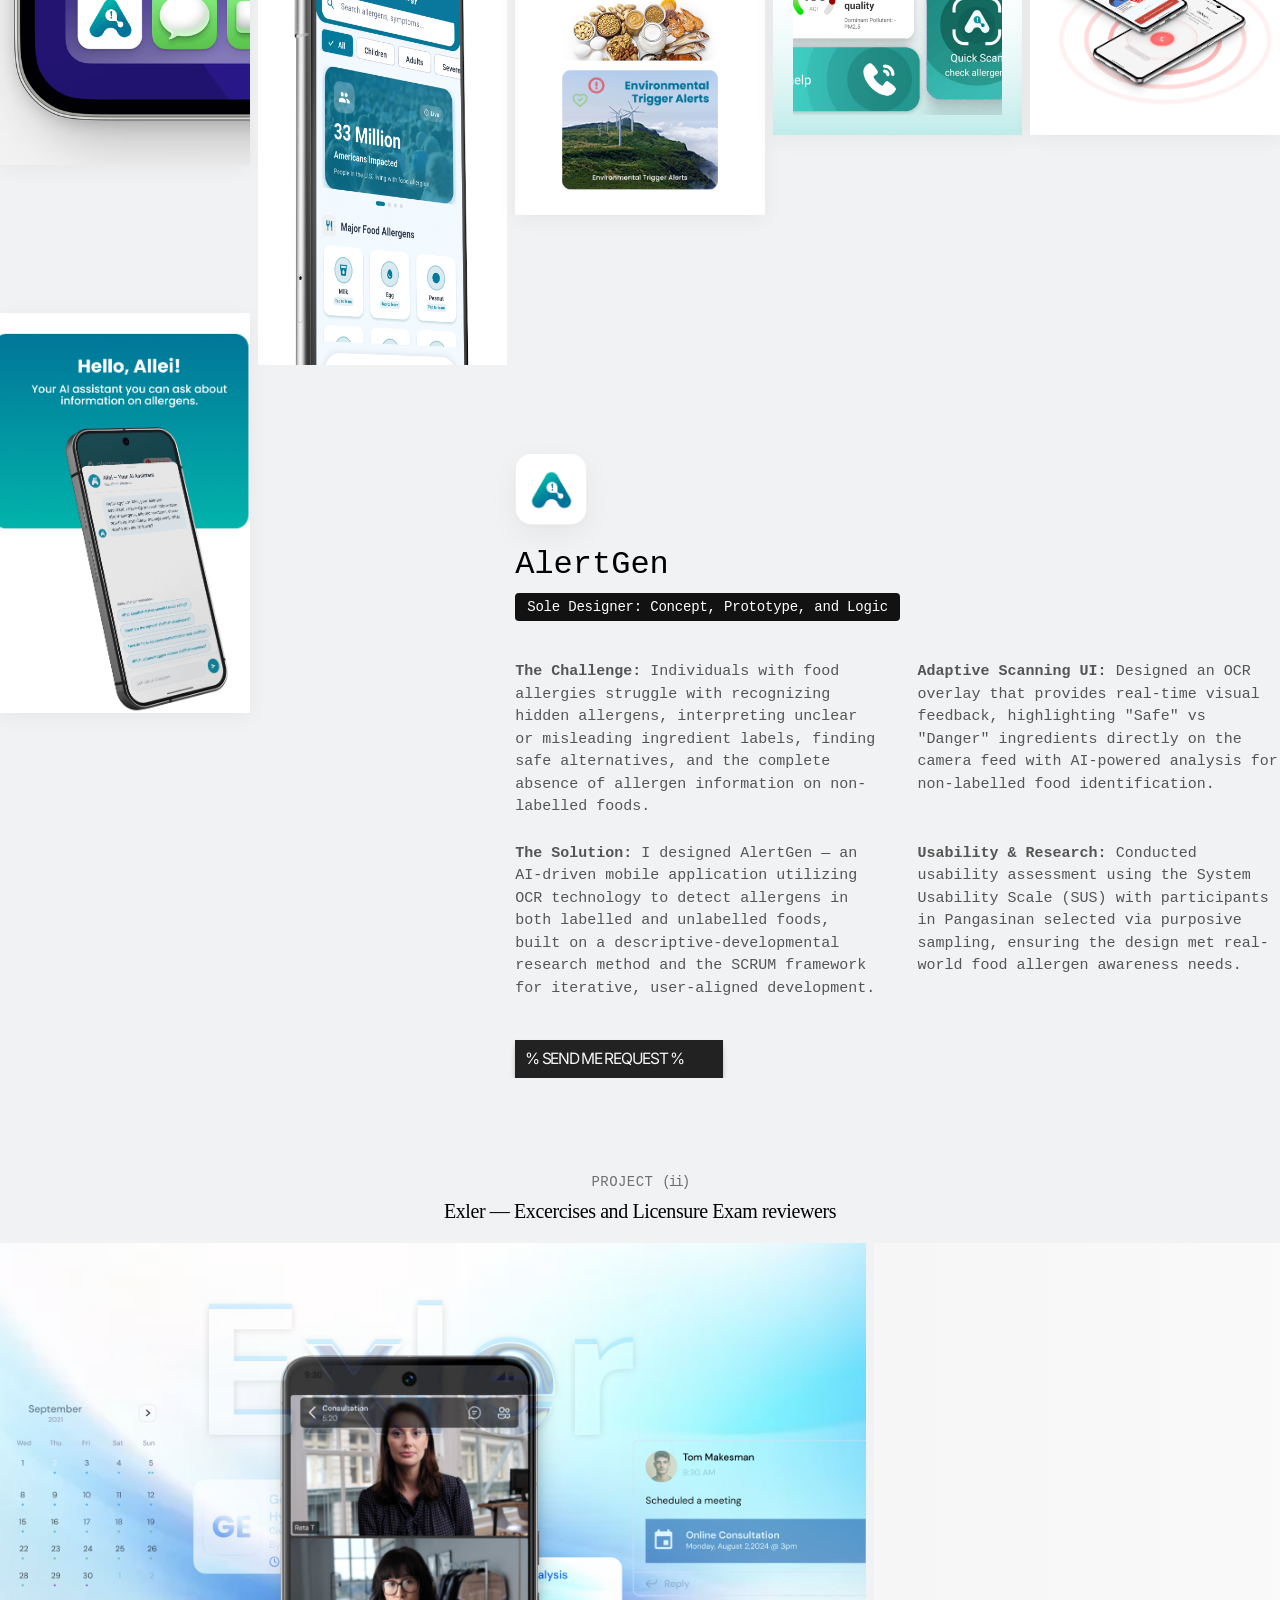
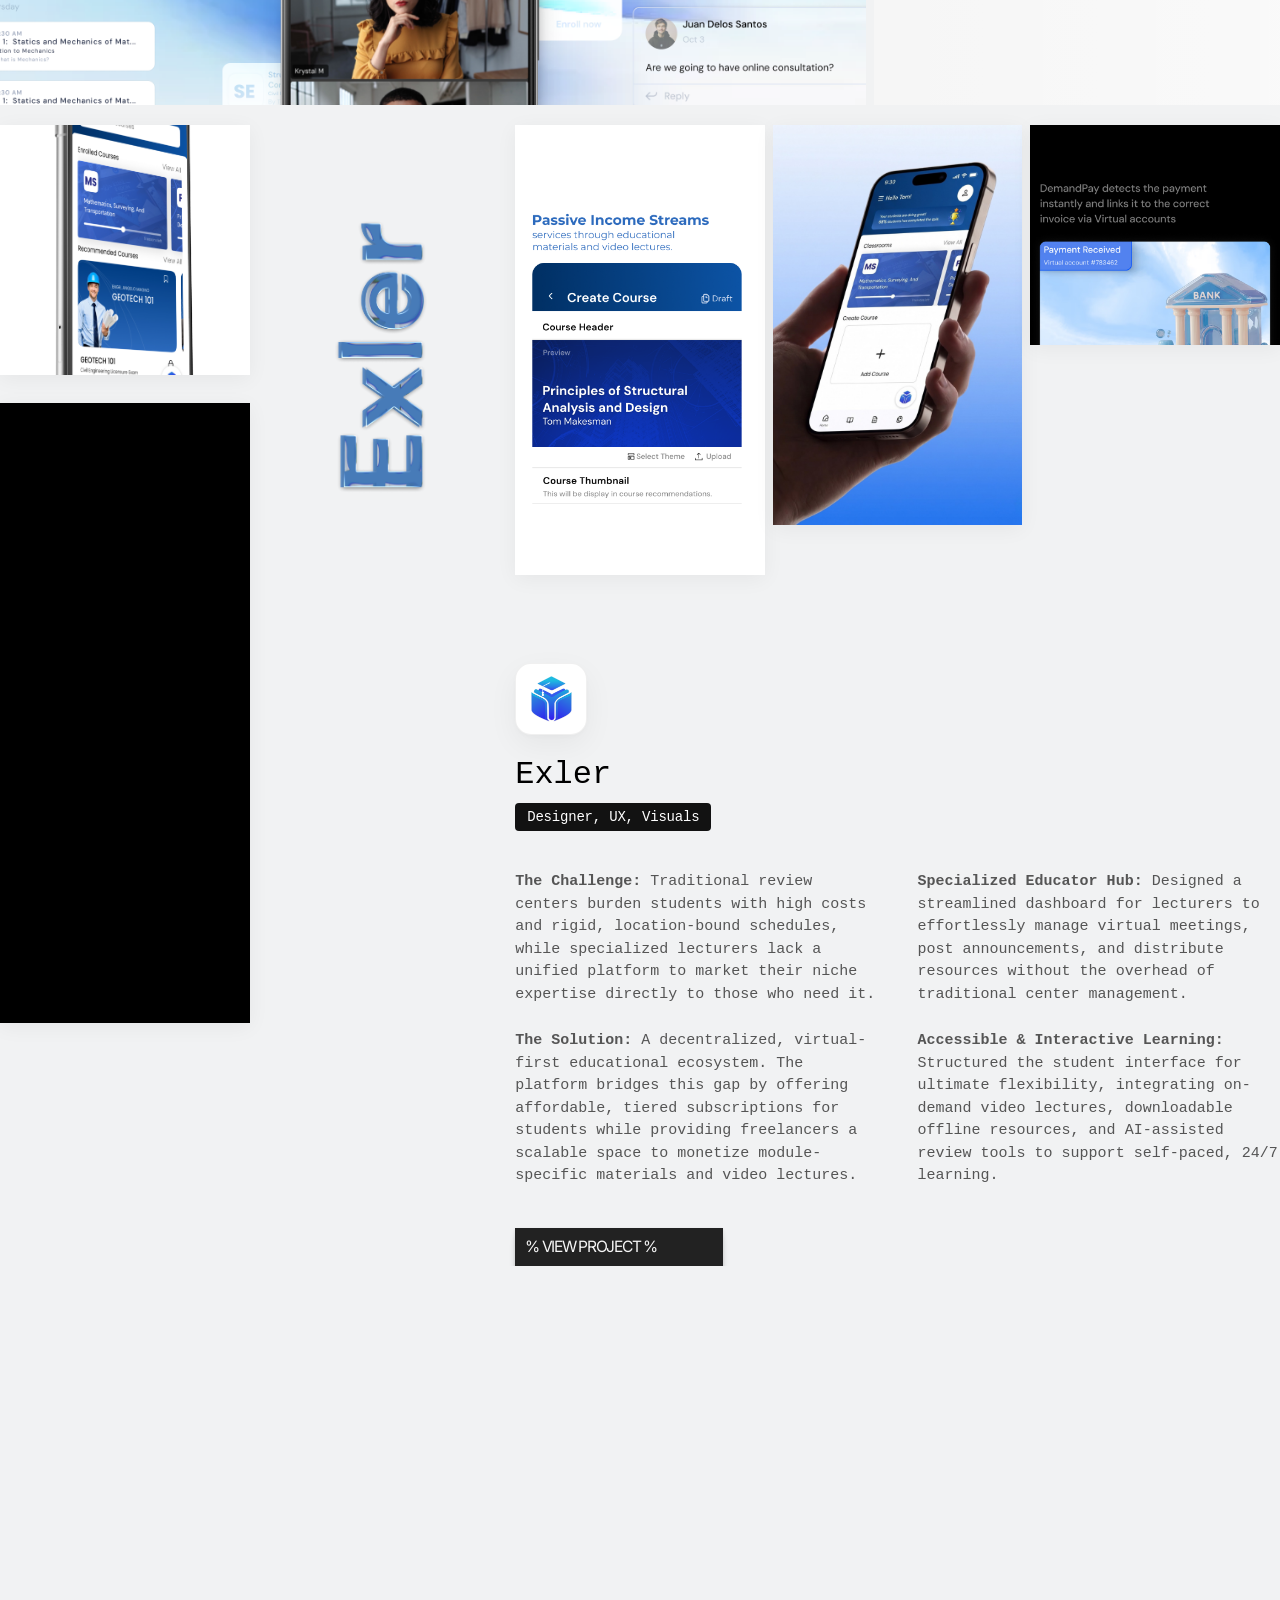
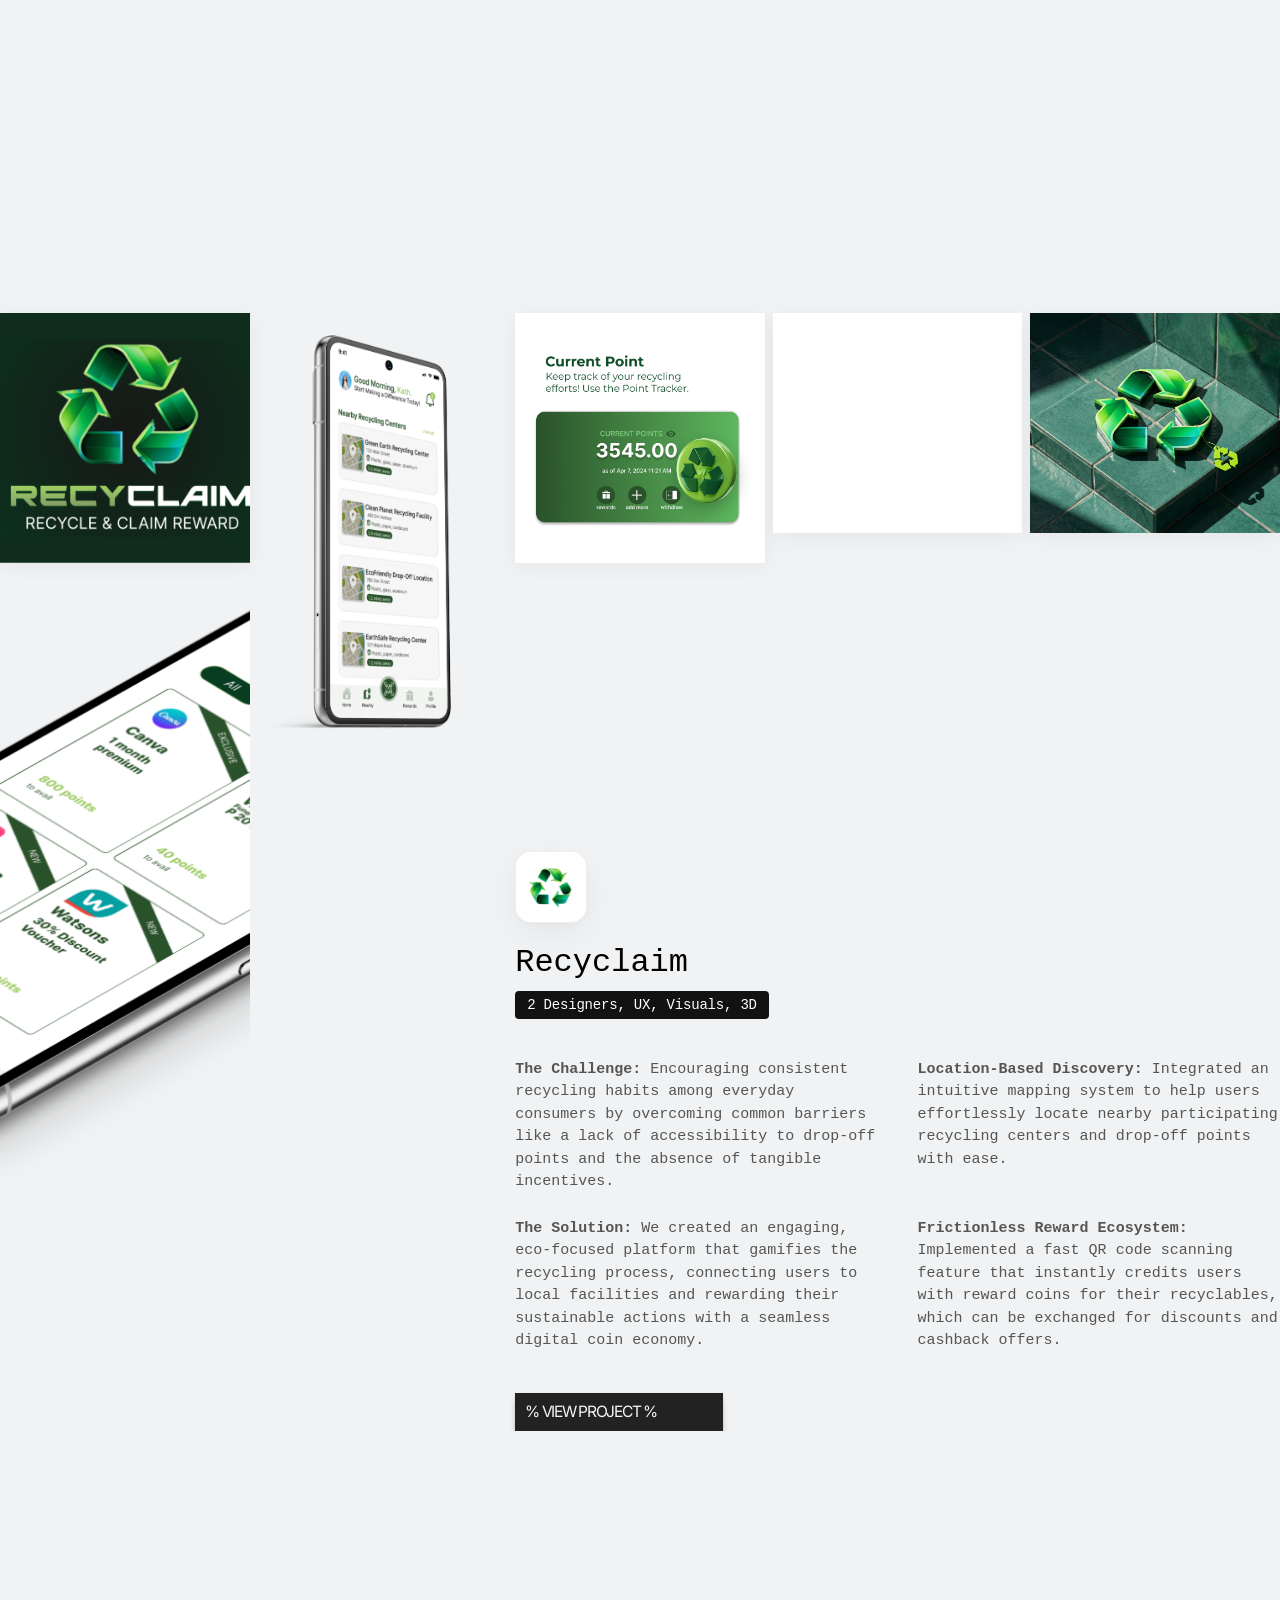
==== commit 0bd9526b: "final" ====
--- a/index.html
+++ b/index.html
@@ -33,9 +33,9 @@
       <img src="assets/profile.png" alt="Profile" />
     </a>
     <div class="nav__tabs">
-      <a href="https://drive.google.com/file/d/1rwwK6NMtlK-NBCpuBsruJLvAQgFwekWY/view?usp=drive_link" class="nav__tab" target="_blank" rel="noopener noreferrer">Resume</a>
-      <a href="#about" class="nav__tab">About</a>
-      <a href="#playground" class="nav__tab">Playground</a>
+      <a href="https://drive.google.com/file/d/1kHrT_PMNRITSFjxPSE5NXx3i1pSSmYOf/view?usp=drive_link" class="nav__tab" target="_blank" rel="noopener noreferrer">Resume</a>
+      <a href="about.html" class="nav__tab">About</a>
+      <a href="playground.html" class="nav__tab">Playground</a>
     </div>
     <a href="#contact" class="nav__cta">
       Connect <span class="nav__cta-arrow">+</span>
@@ -382,7 +382,7 @@
           <h2 class="about__question">just a designer?</h2>
           <p class="about__sub">keep Scrolling <span class="about__cursor"></span></p>
         </div>
-
+  
         <!-- Bio sequence (revealed on scroll) -->
         <div class="about__bio" id="about-bio">
           <div class="about__bio-bg" id="about-bg"></div>
@@ -431,7 +431,7 @@
 
             <div class="about__wwd-footer">
               <div class="about__wwd-action">
-                <a href="#about-full" class="about__wwd-more">
+                <a href="about.html#about-full" class="about__wwd-more">
                   <span>Know more about me</span>
                   <svg width="20" height="20" viewBox="0 0 24 24" fill="none" stroke="currentColor" stroke-width="2"><path d="M5 12h14M12 5l7 7-7 7"/></svg>
                 </a>
@@ -518,7 +518,7 @@
             <div class="experiments__view-btn">View</div>
           </div>
           <div class="experiments__footer">
-            <a href="#" class="experiments__view-all">VIEW ALL PROJECTS</a>
+            <a href="playground.html" class="experiments__view-all">VIEW ALL PROJECTS</a>
           </div>
         </div>
 
@@ -658,9 +658,9 @@
   </section>
 
   <!-- ═══════════════════════════ SIDE POPUP PANEL ═══════════════════════════ -->
-  <div class="side-panel" id="side-panel">
+  <div class="side-panel" id="side-panel" data-lenis-prevent>
     <div class="side-panel__overlay" id="panel-overlay"></div>
-    <div class="side-panel__content">
+    <div class="side-panel__content" data-lenis-prevent>
       <button class="side-panel__close" id="panel-close" aria-label="Close panel">
         <svg viewBox="0 0 24 24" fill="none" stroke="currentColor" stroke-width="2"><path d="M18 6L6 18M6 6l12 12"/></svg>
       </button>
--- a/style.css
+++ b/style.css
@@ -375,6 +375,25 @@
   letter-spacing: 0.5px;
   transition: opacity 0.2s, color 0.4s ease;
   text-shadow: 0 1px 4px rgba(0, 0, 0, 0.4);
+  position: relative;
+  opacity: 0.6;
+}
+
+.nav__tab--active {
+  opacity: 1 !important;
+}
+
+.nav__tab--active::after {
+  content: '';
+  position: absolute;
+  bottom: -6px;
+  left: 50%;
+  transform: translateX(-50%);
+  width: 4px;
+  height: 4px;
+  border-radius: 50%;
+  background-color: currentColor;
+  box-shadow: 0 0 6px currentColor;
 }
 
 /* State: For light backgrounds (About top section) */
@@ -482,7 +501,7 @@
 }
 
 .nav__tab:hover {
-  opacity: 0.7;
+  opacity: 0.95;
 }
 
 .nav__cta {
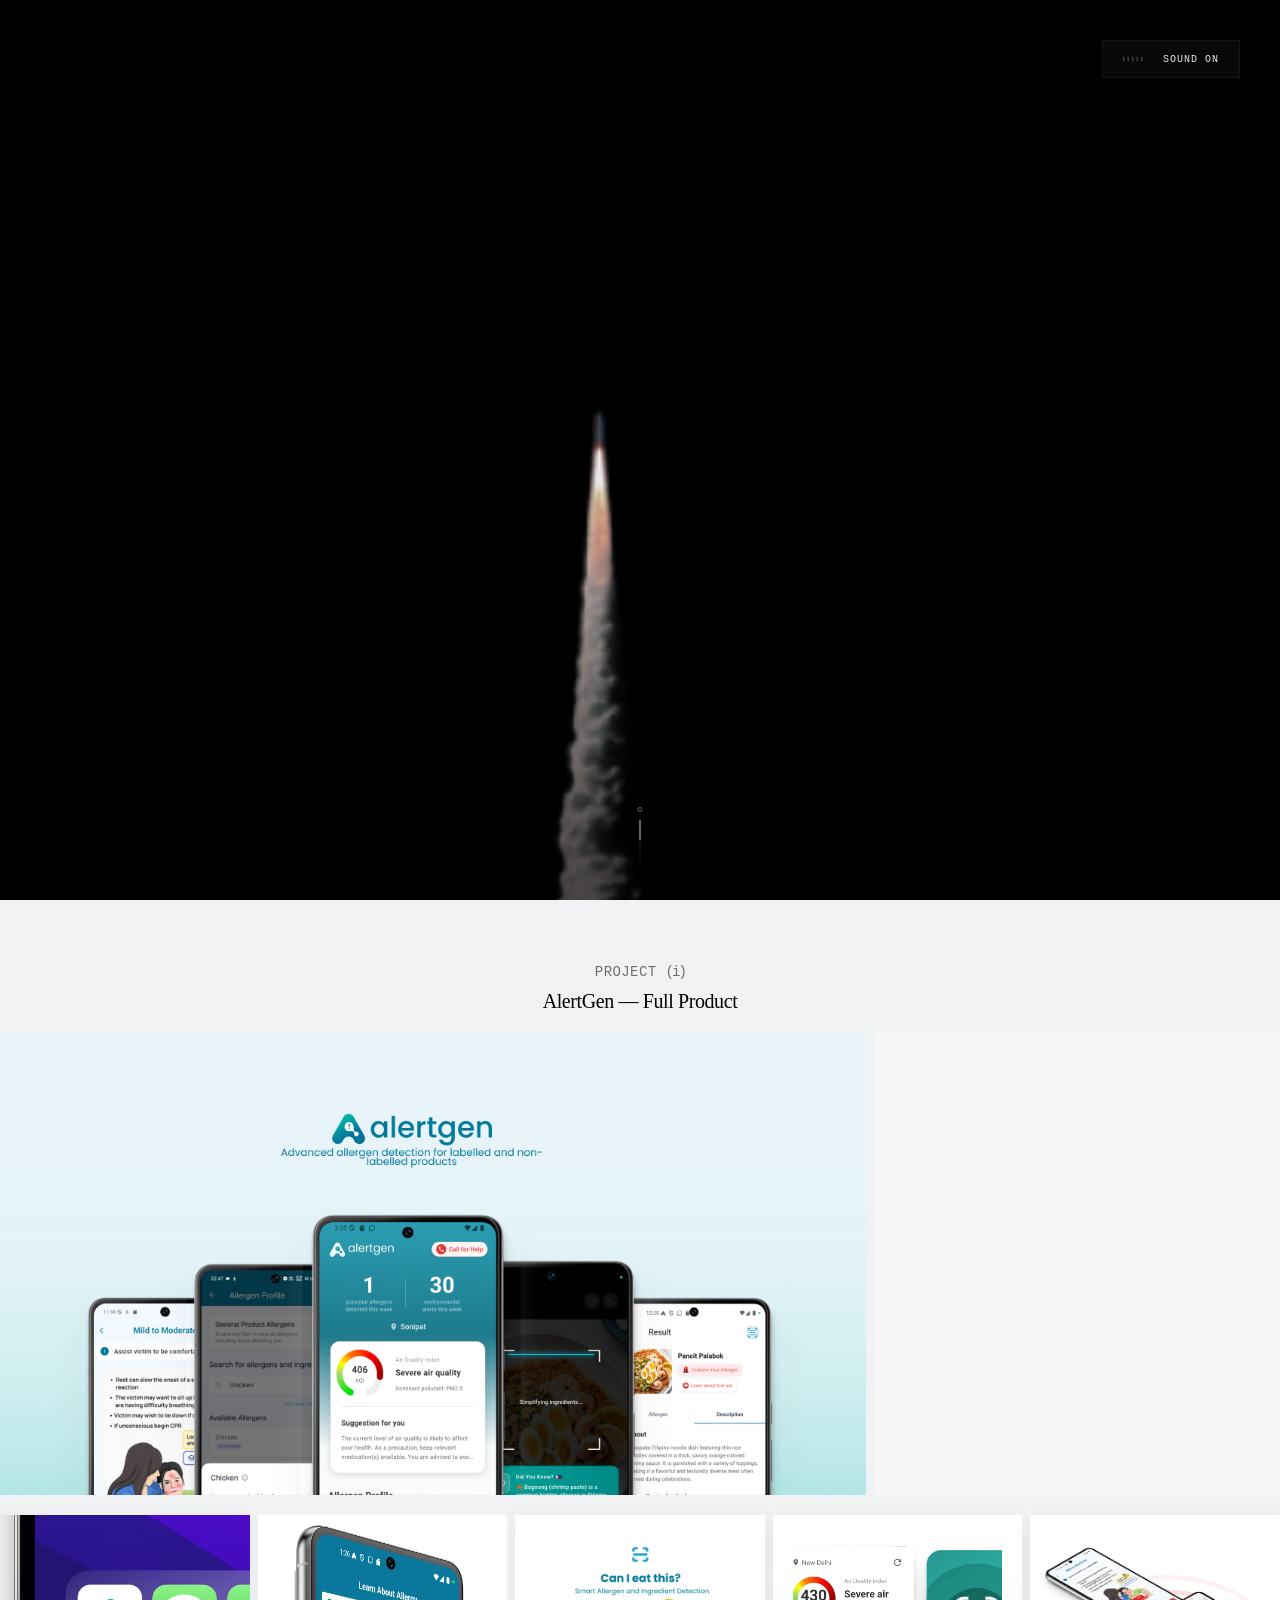
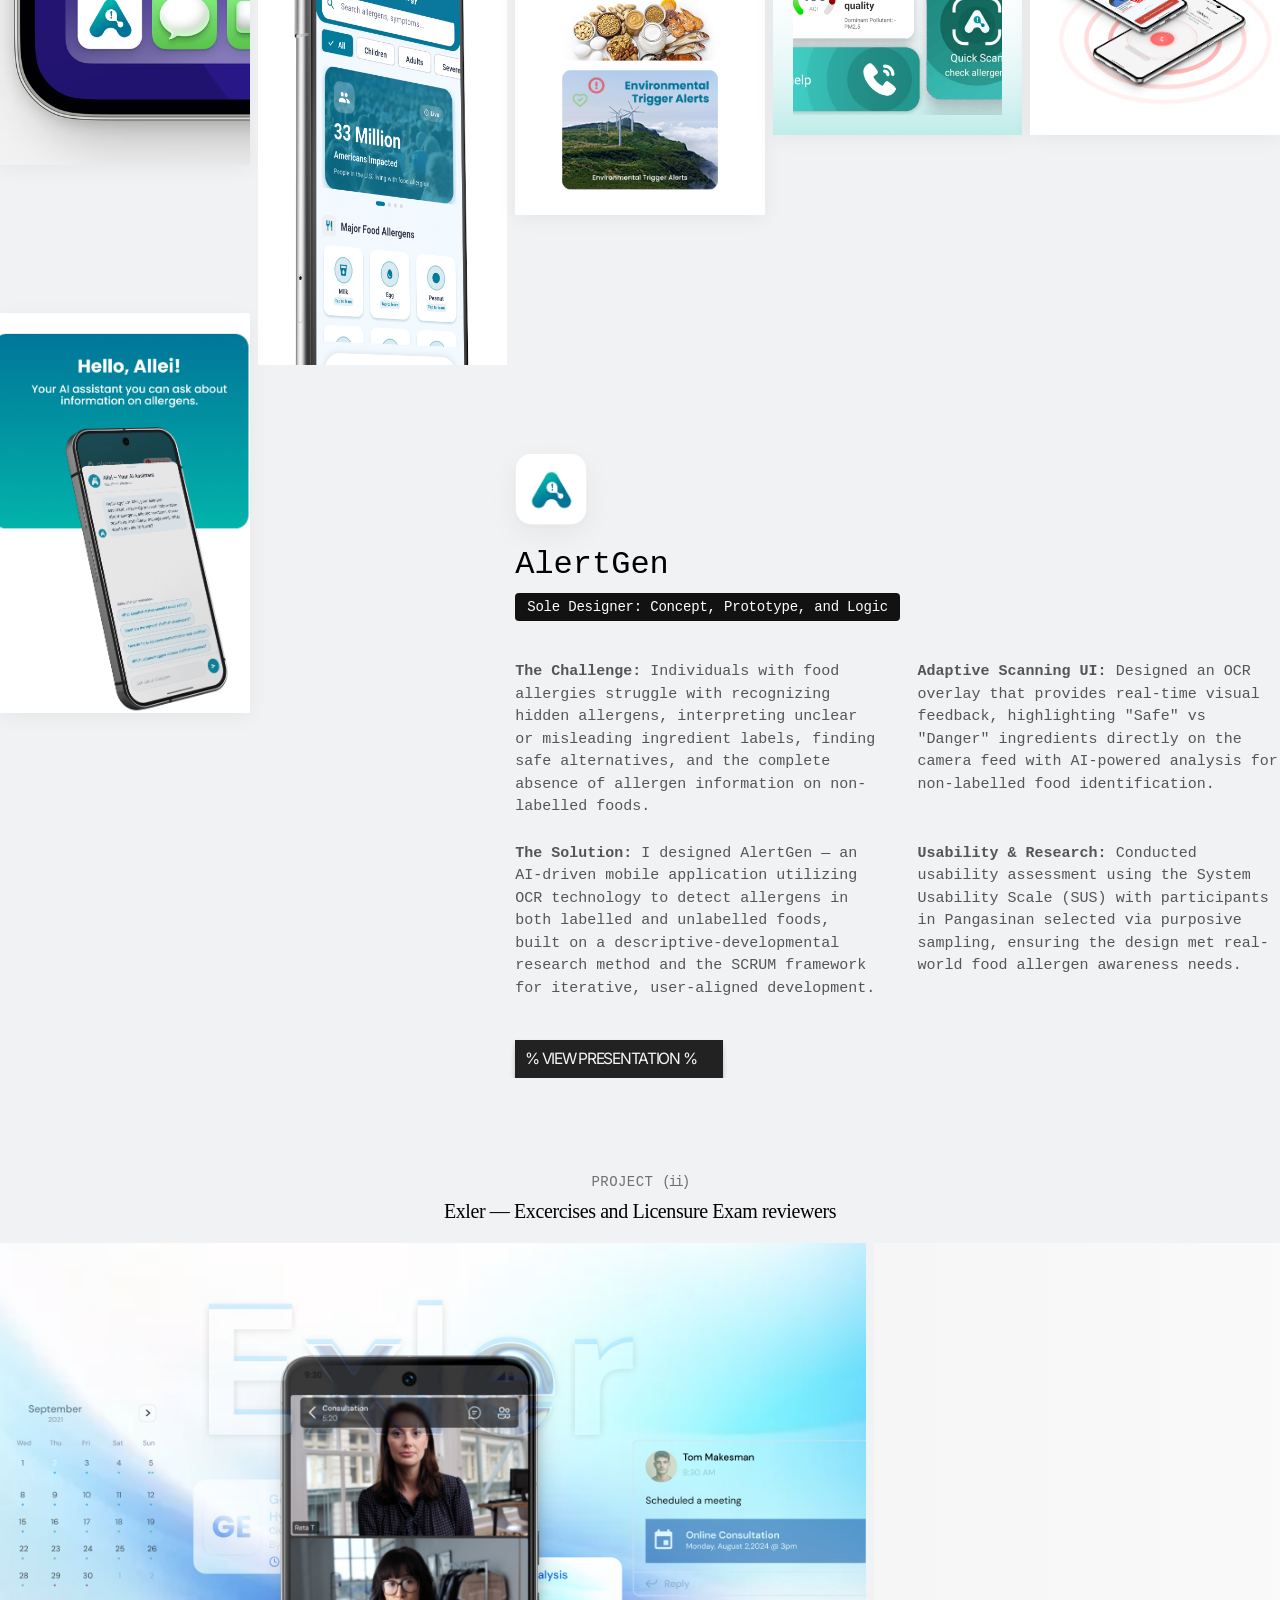
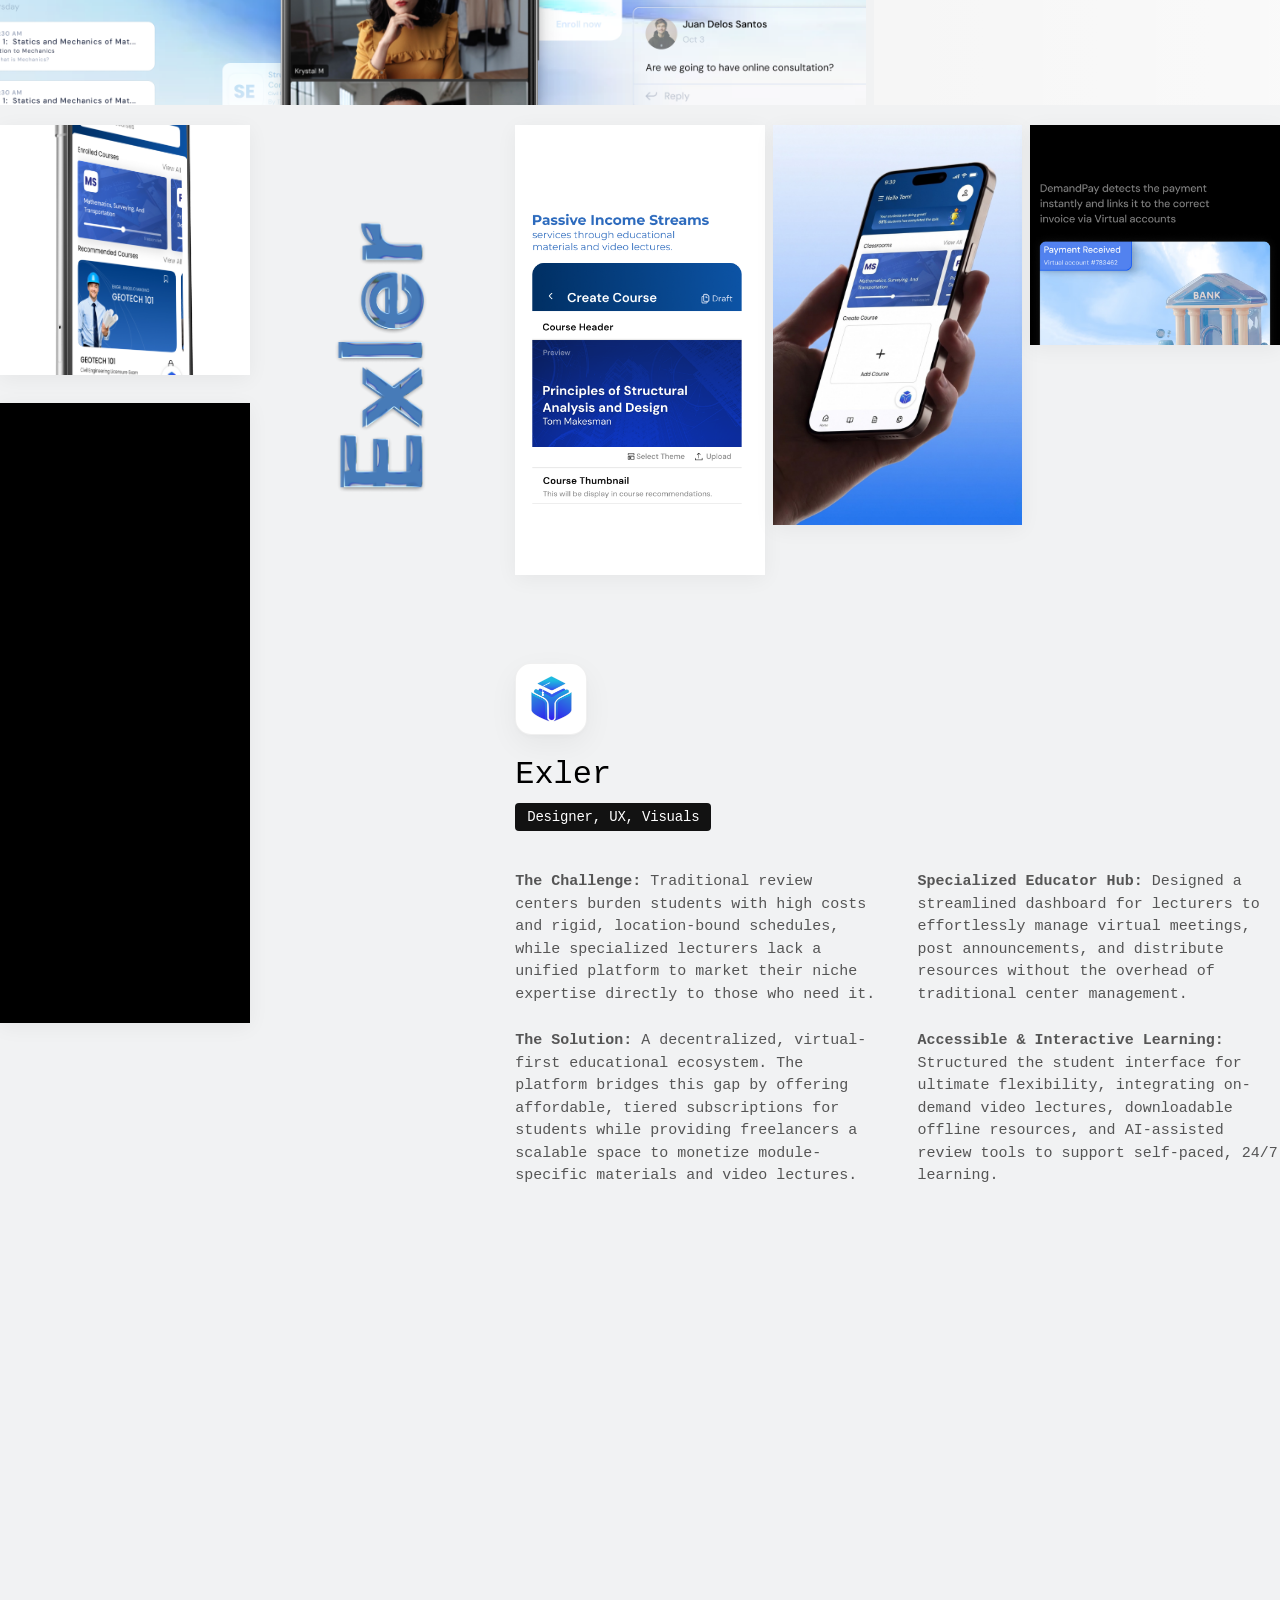
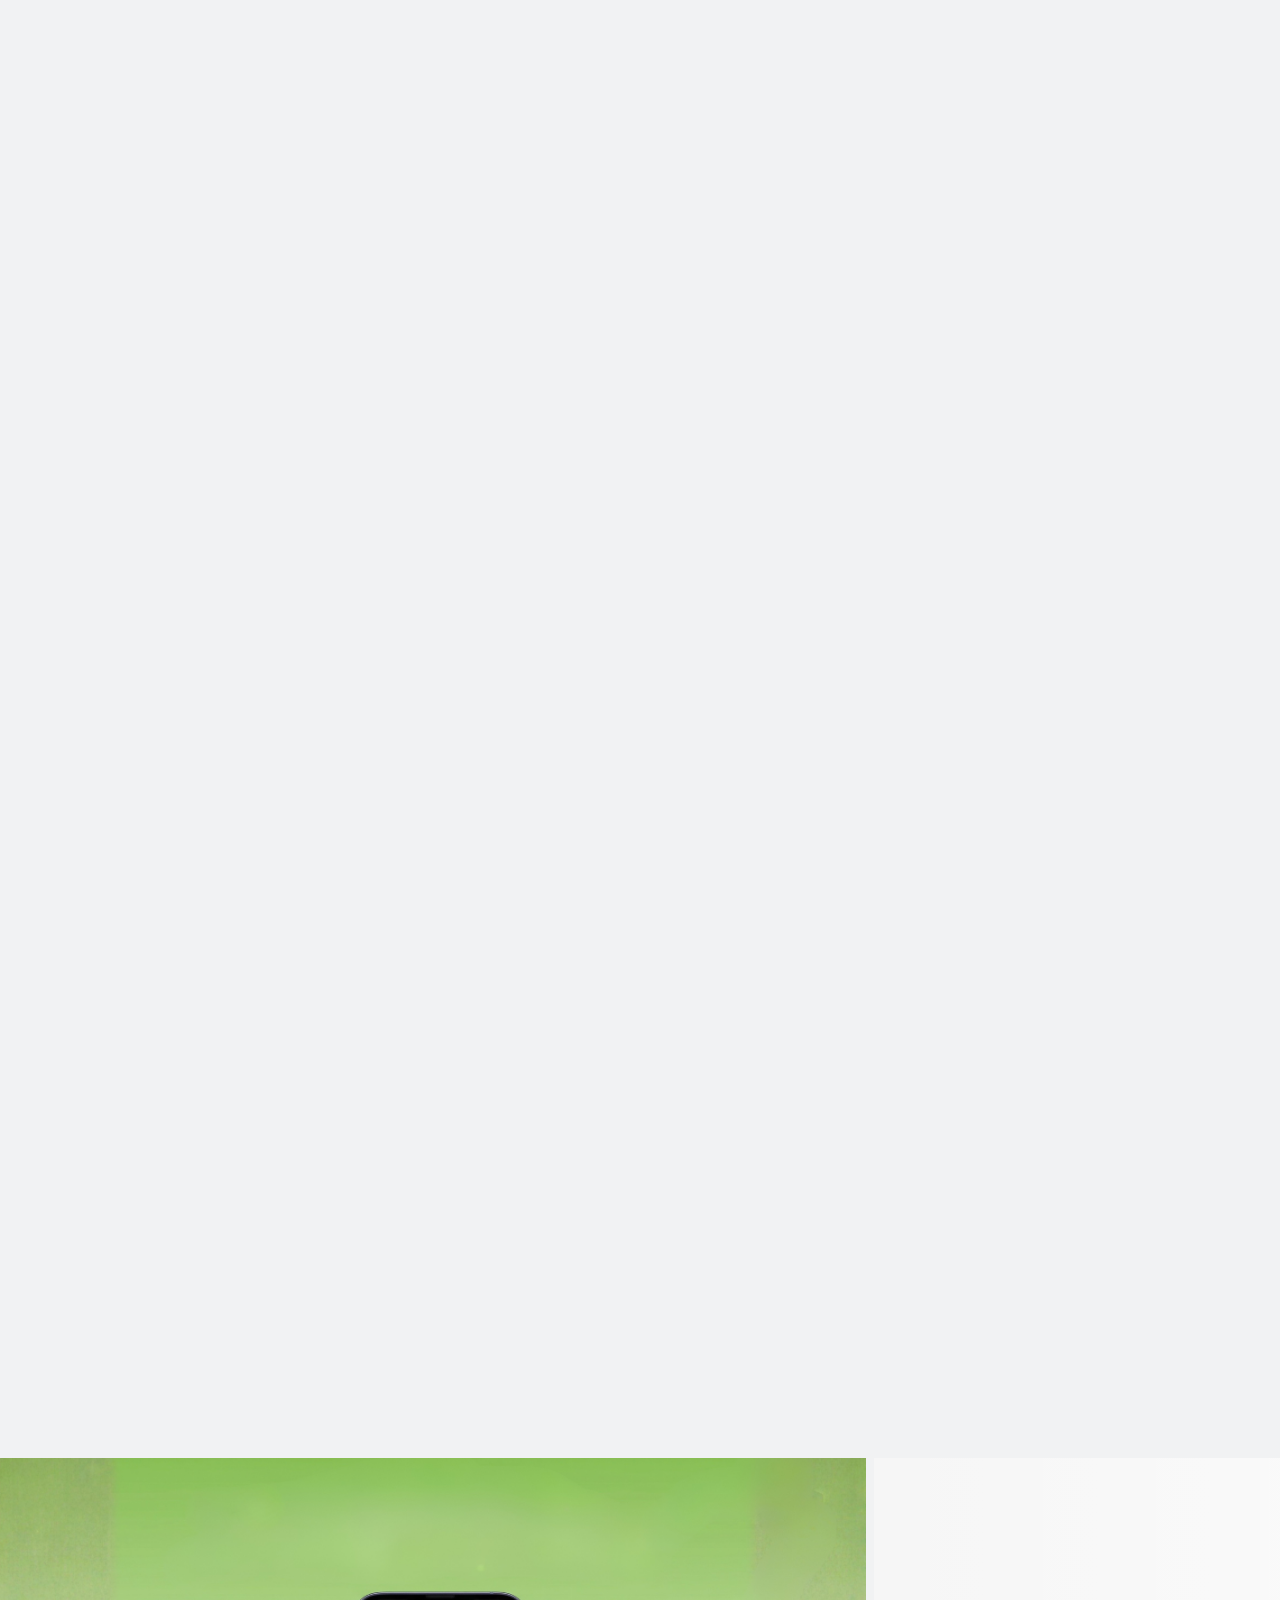
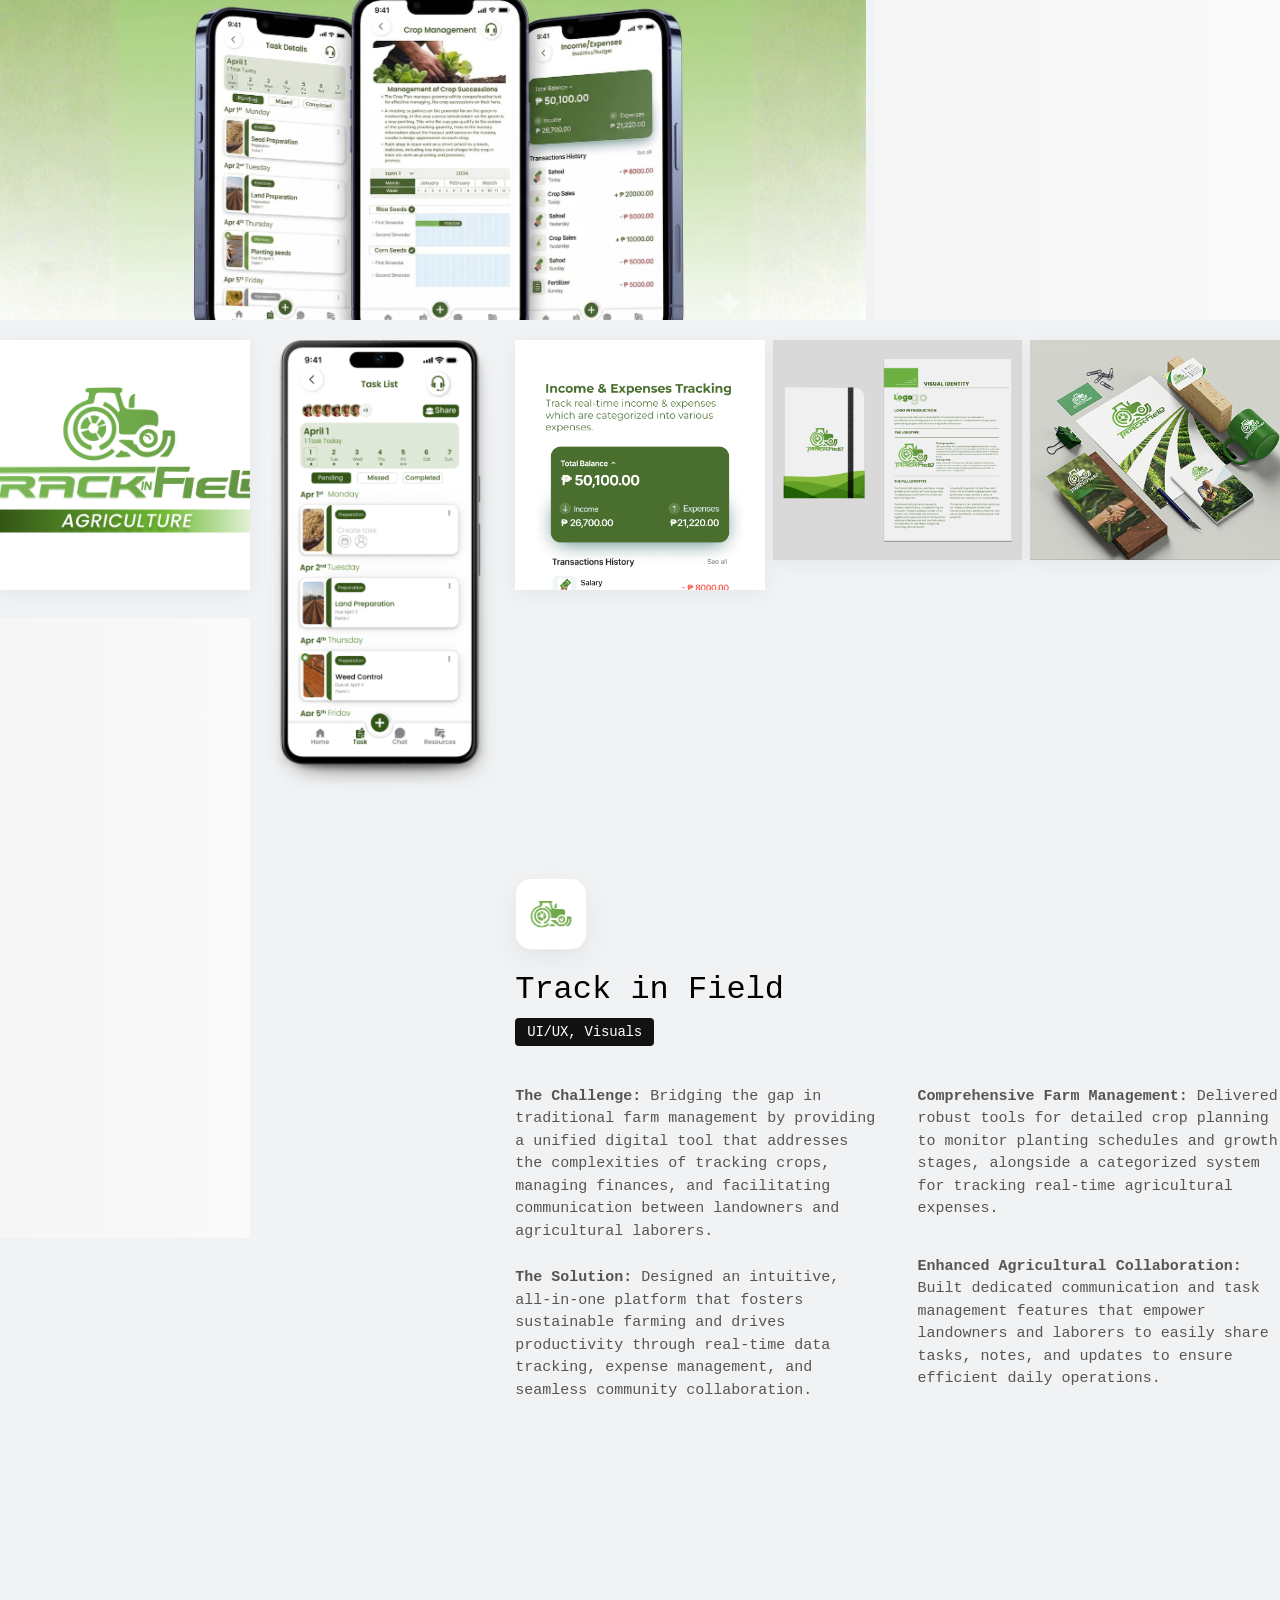
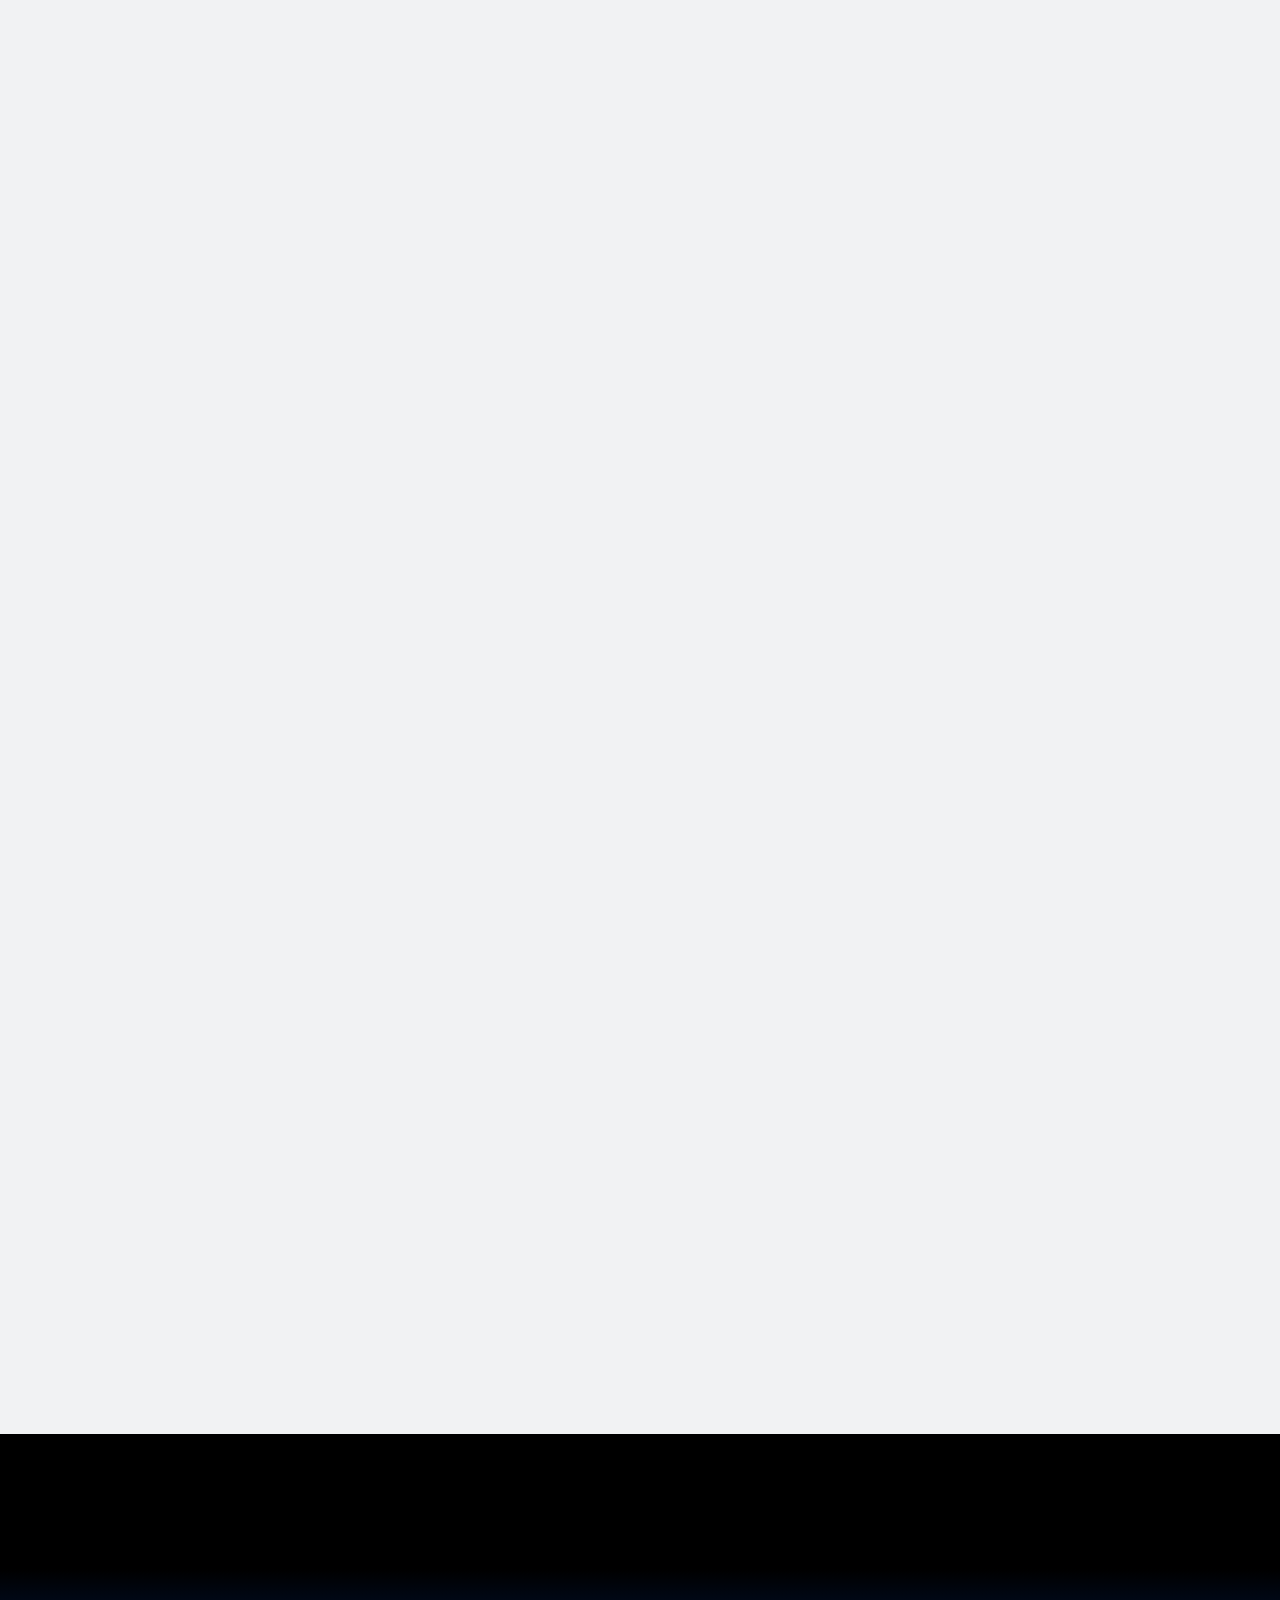
==== commit 7922c583: "chore: link AlertGen CTA to request form" ====
--- a/index.html
+++ b/index.html
@@ -150,7 +150,7 @@
             </div>
           </div>
 
-          <a href="#" class="project__cta">% SEND ME REQUEST %</a>
+          <a href="https://drive.google.com/file/d/1_5D3X_zOF7F6vpwO9XStJM2Q9jfXQsia/view?usp=drive_link" class="project__cta" target="_blank" rel="noopener noreferrer">% VIEW PRESENTATION %</a>
         </div>
       </div>
     </article>
@@ -223,7 +223,7 @@
             </div>
           </div>
 
-          <a href="#" class="project__cta">% VIEW PROJECT %</a>
+          <!-- <a href="#" class="project__cta">% VIEW PROJECT %</a> -->
         </div>
       </div>
     </article>
@@ -295,7 +295,7 @@
             </div>
           </div>
 
-          <a href="#" class="project__cta">% VIEW PROJECT %</a>
+          <!-- <a href="#" class="project__cta">% VIEW PROJECT %</a> -->
         </div>
       </div>
     </article>
@@ -367,7 +367,7 @@
             </div>
           </div>
 
-          <a href="#" class="project__cta">% VIEW PROJECT %</a>
+          <!-- <a href="#" class="project__cta">% VIEW PROJECT %</a> -->
         </div>
       </div>
     </article>
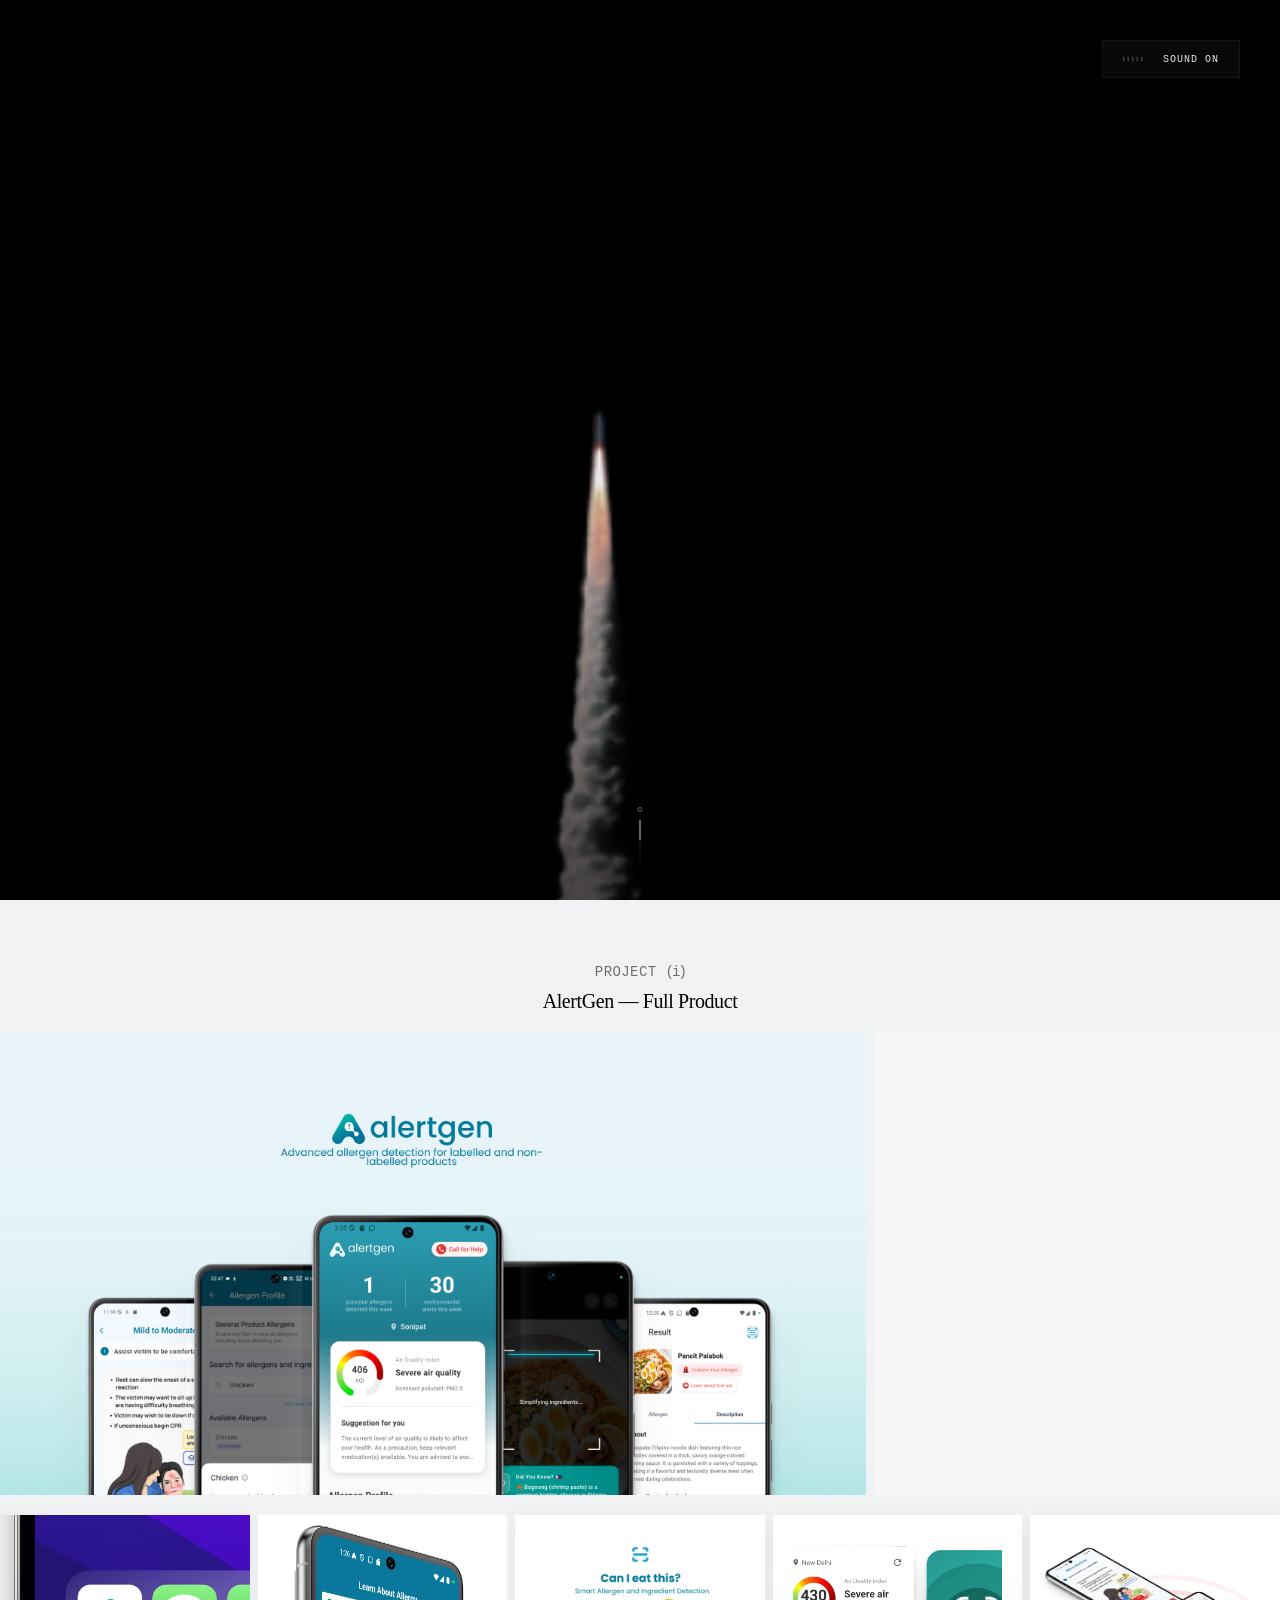
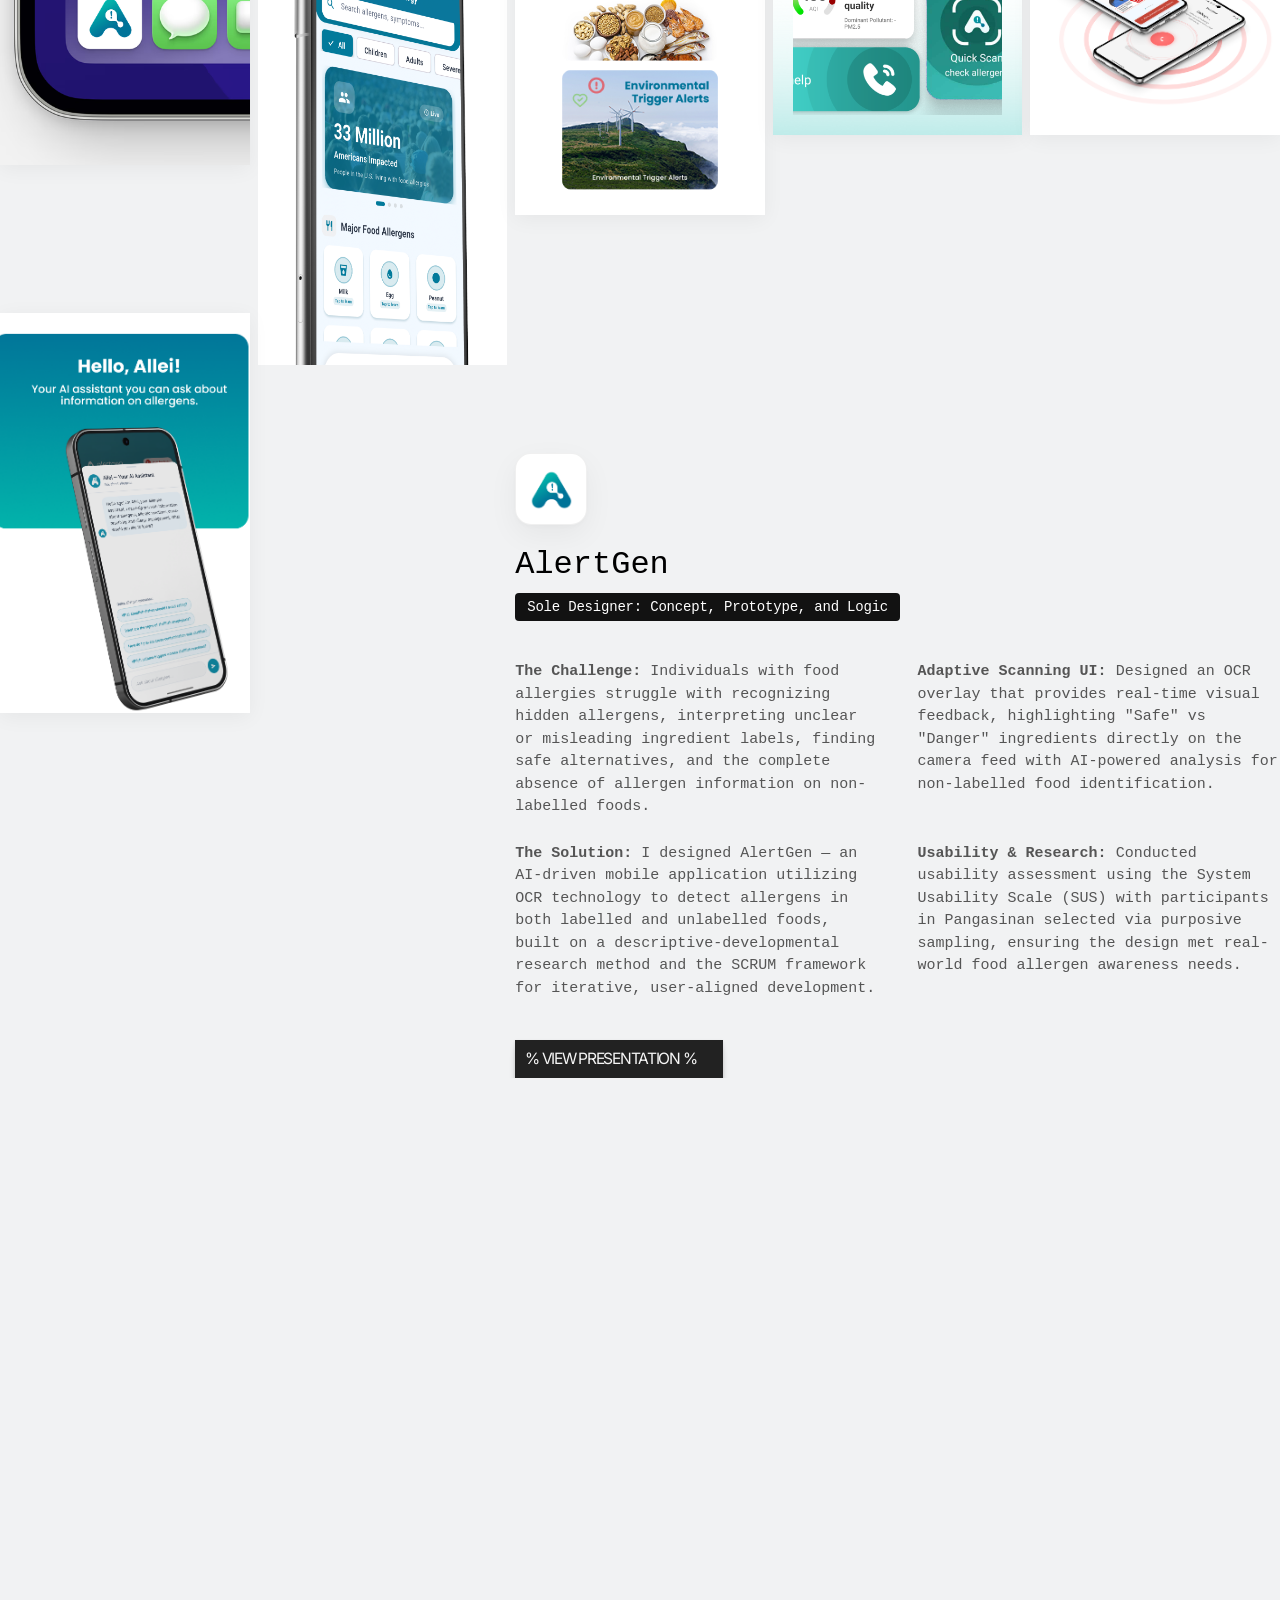
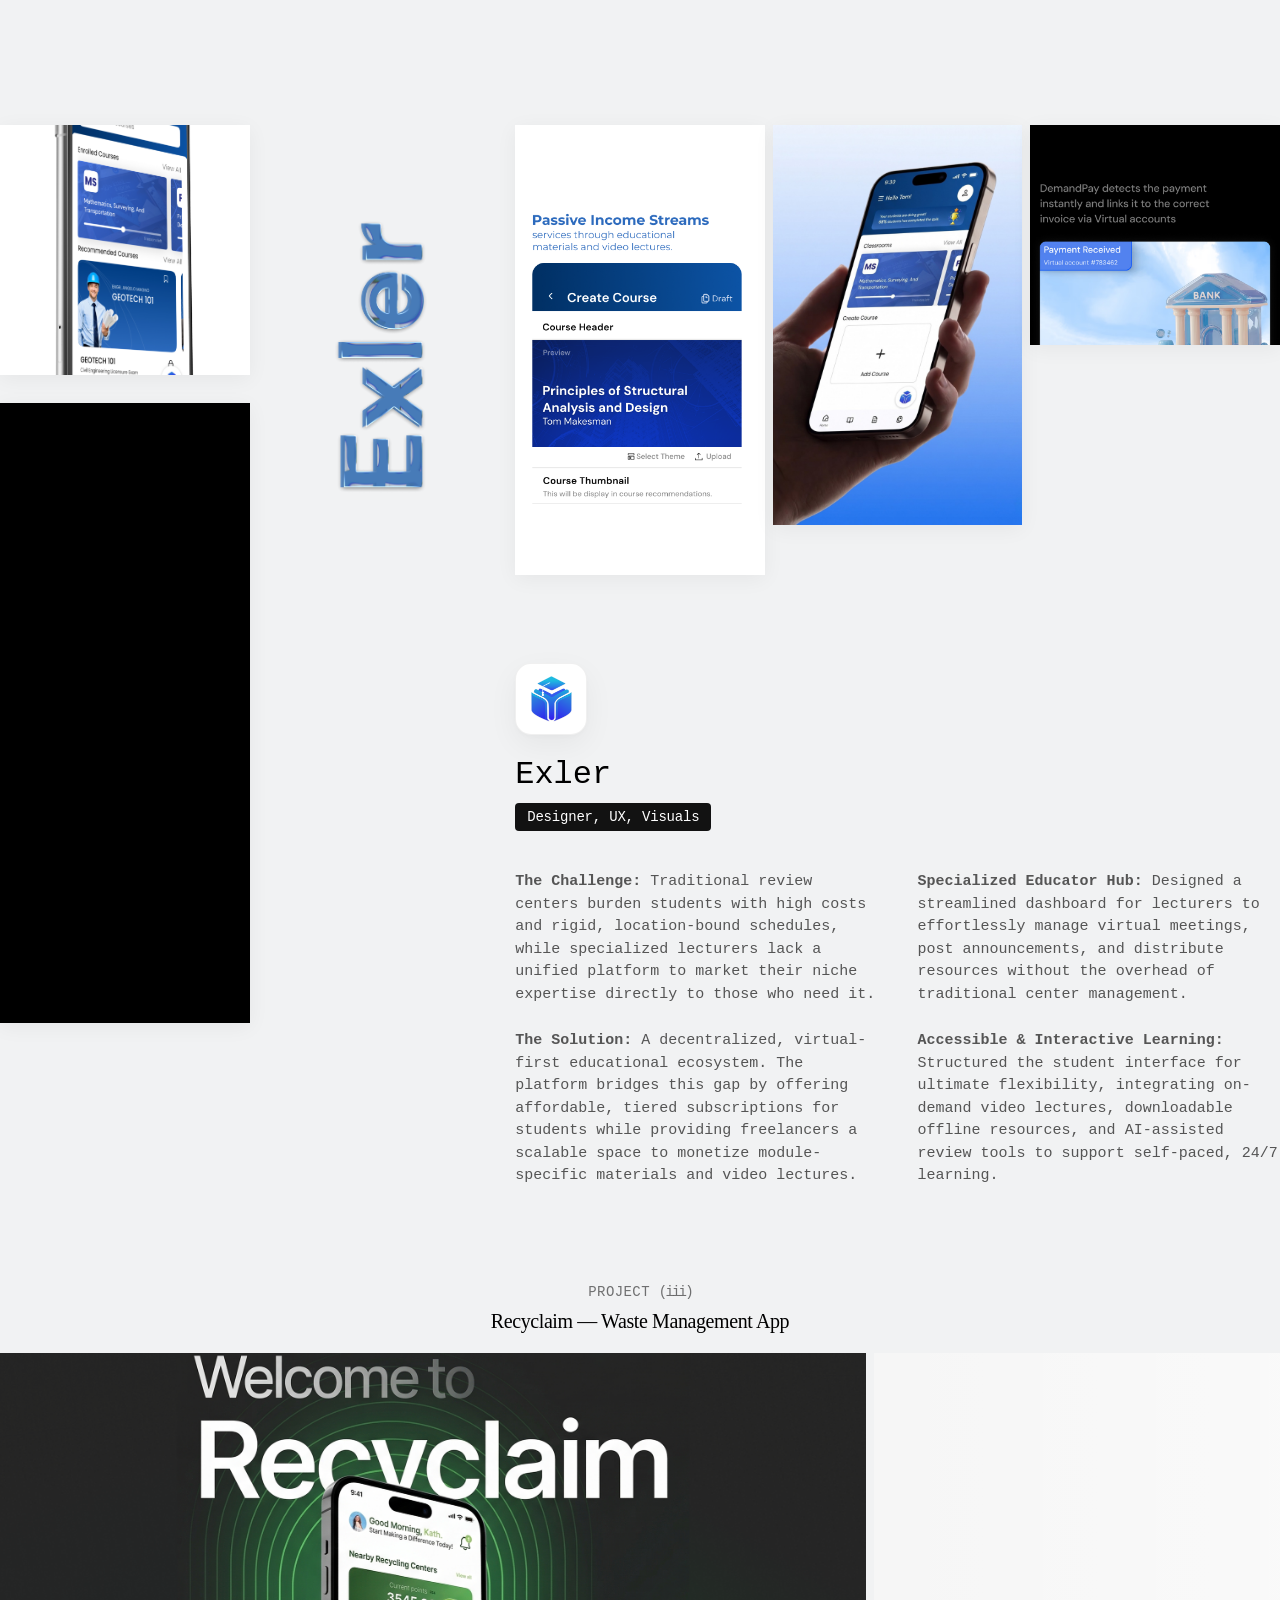
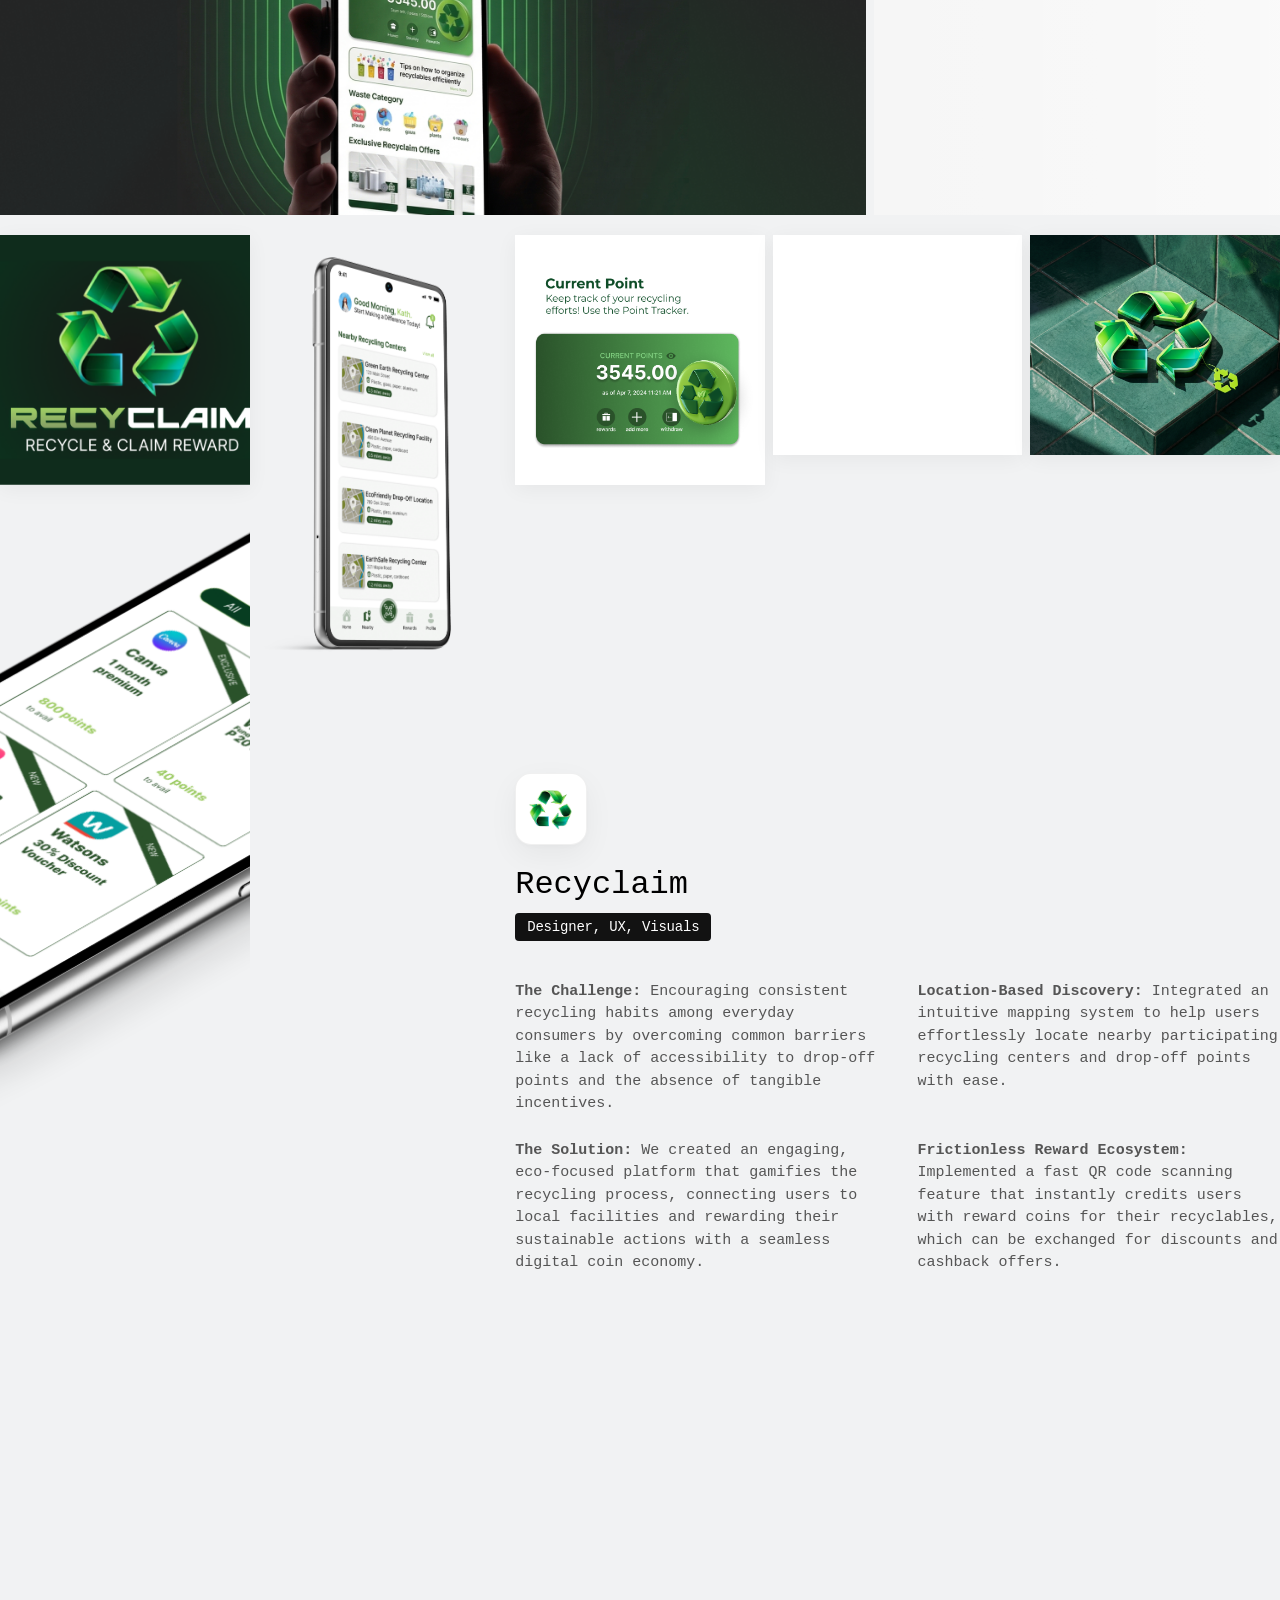
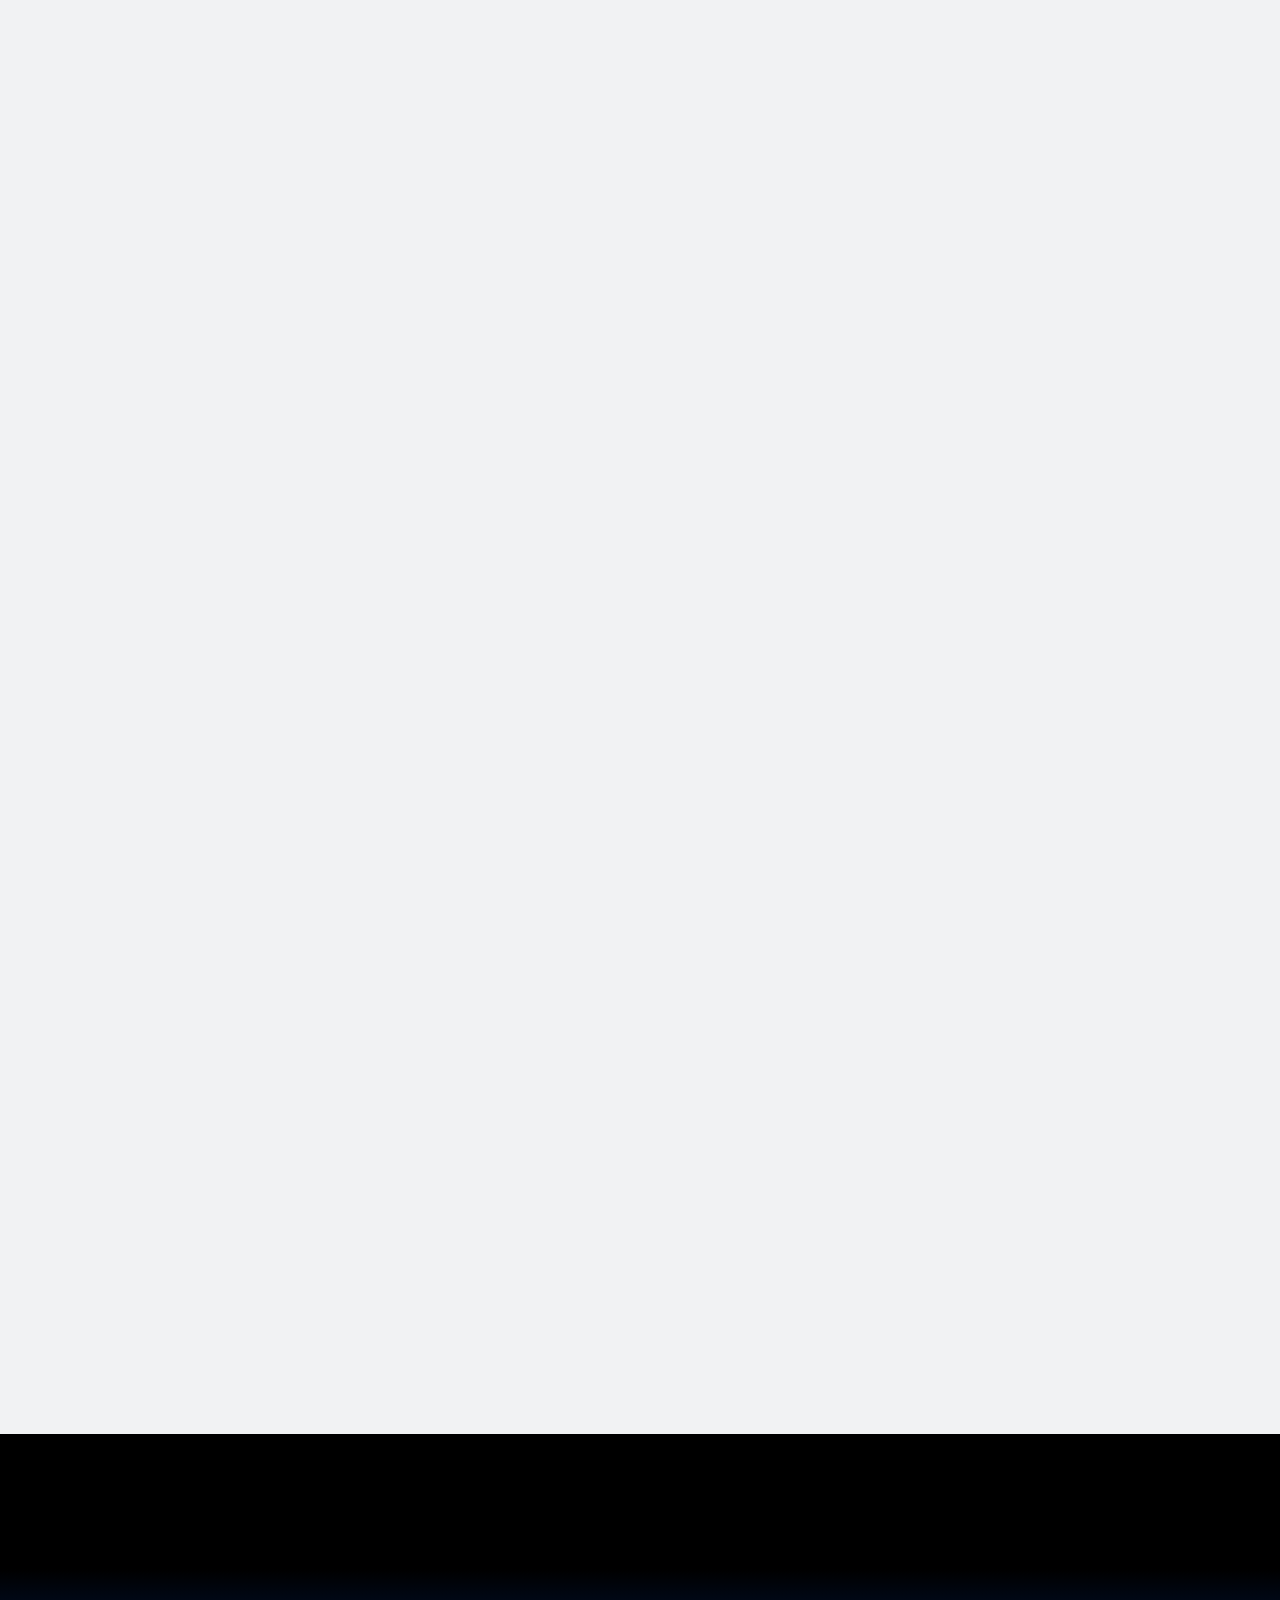
==== commit 6cf8bf28: "f" ====
--- a/index.html
+++ b/index.html
@@ -280,7 +280,7 @@
             </div>
             <div class="project__brand-text">
               <h3 class="project__brand-name">Recyclaim</h3>
-              <div class="project__brand-tag">2 Designers, UX, Visuals, 3D</div>
+              <div class="project__brand-tag">Designer, UX, Visuals</div>
             </div>
           </div>
 
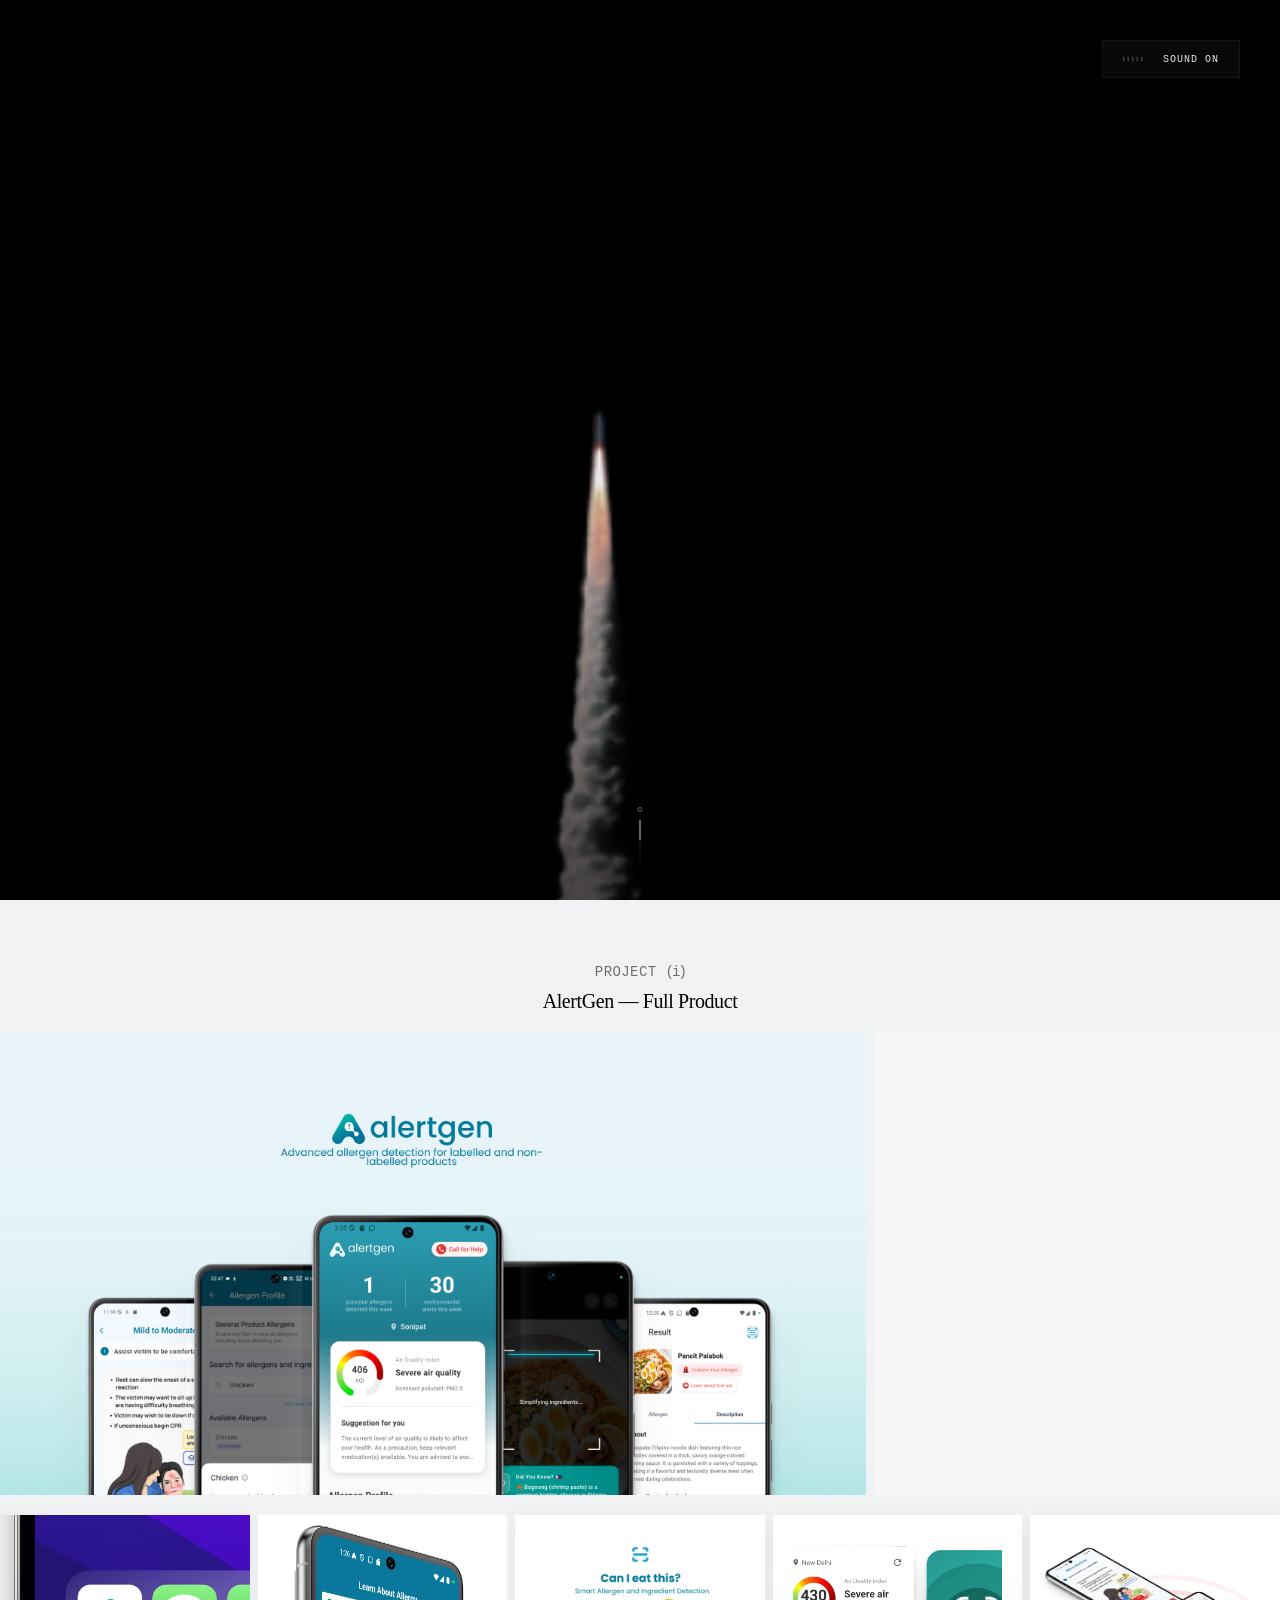
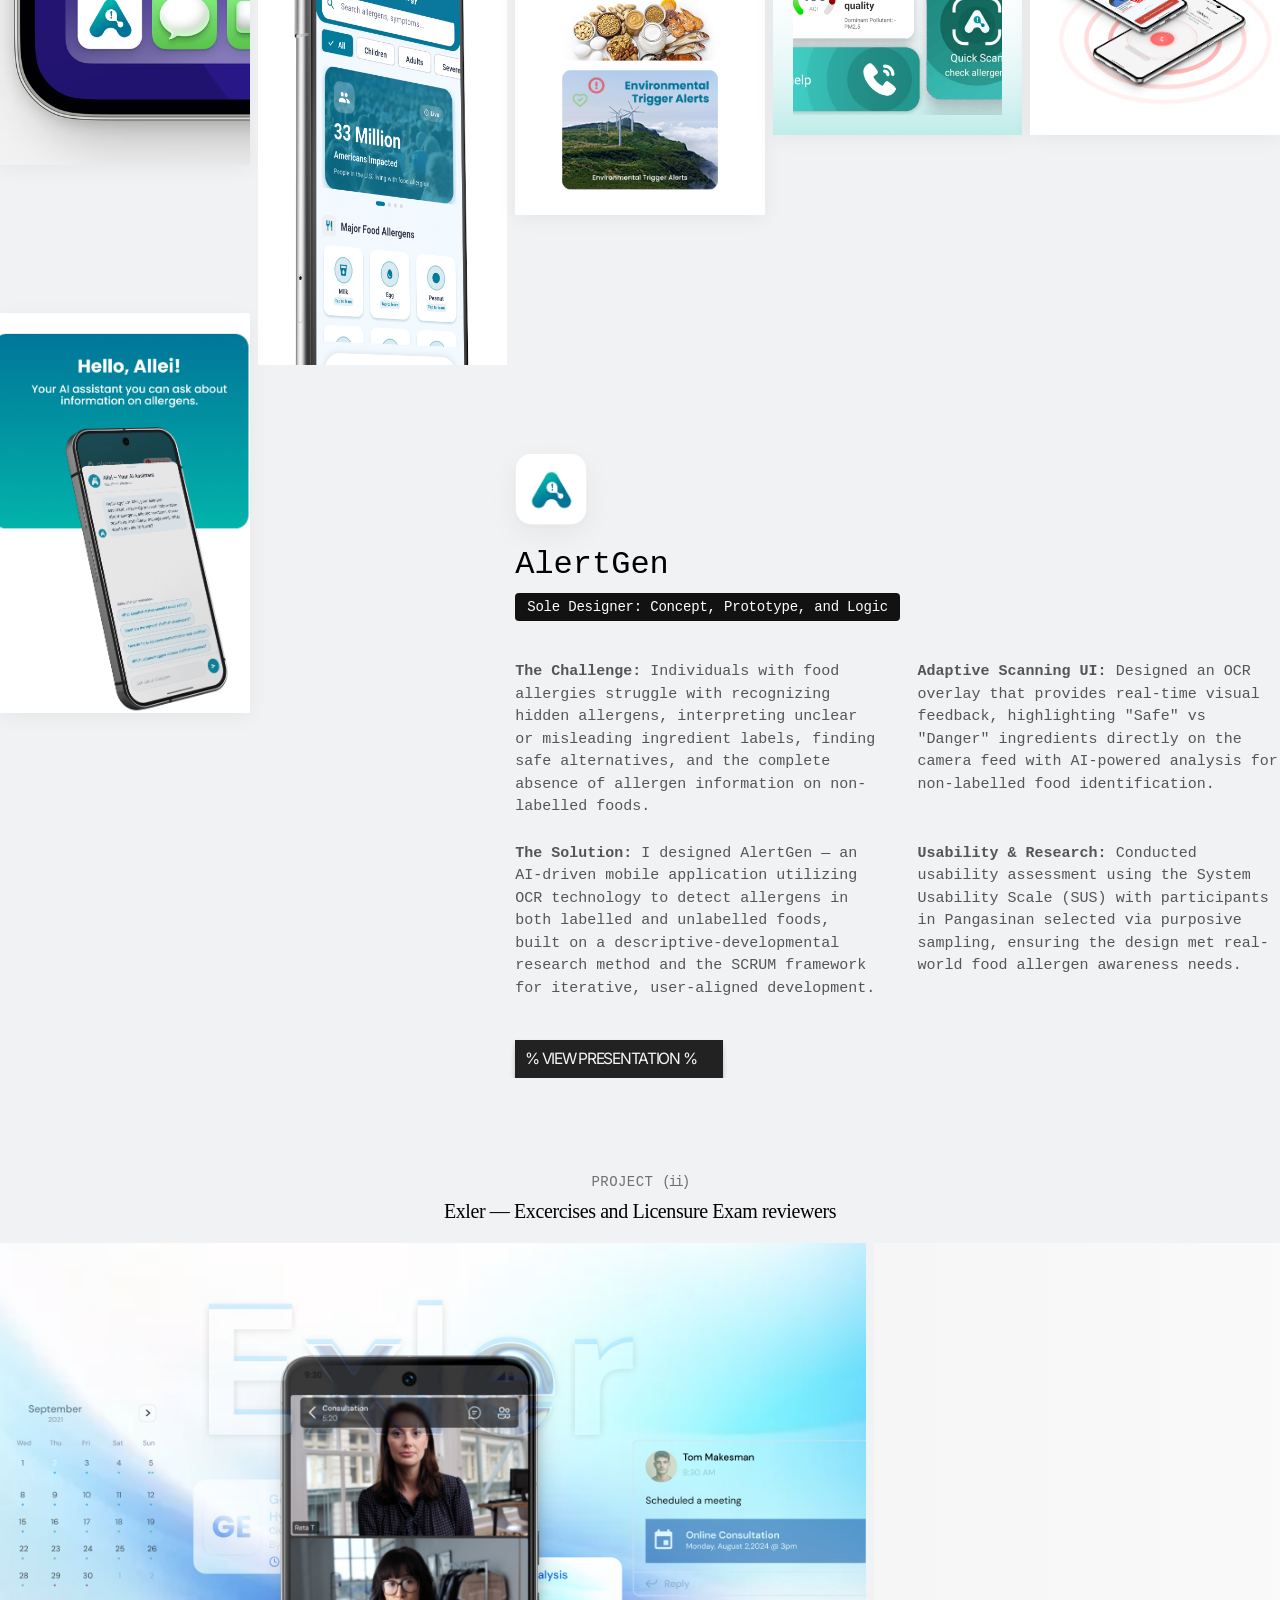
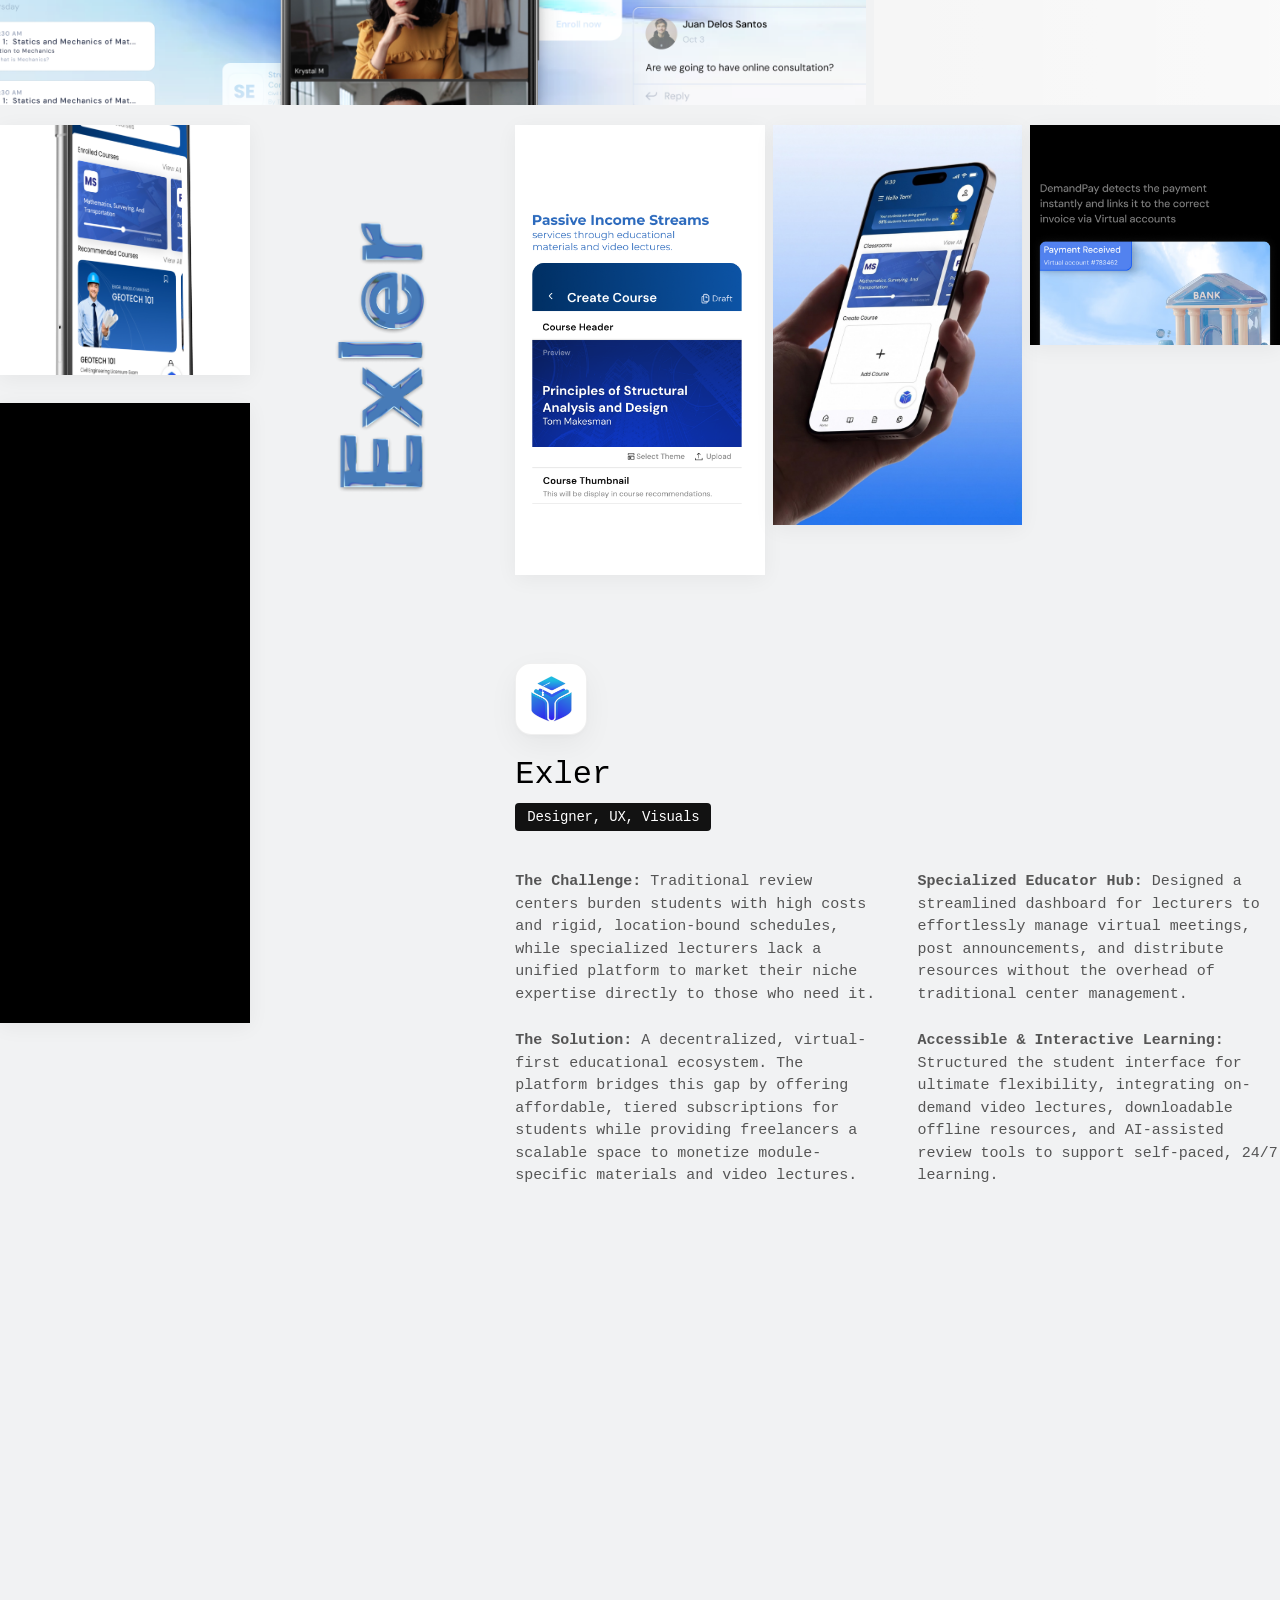
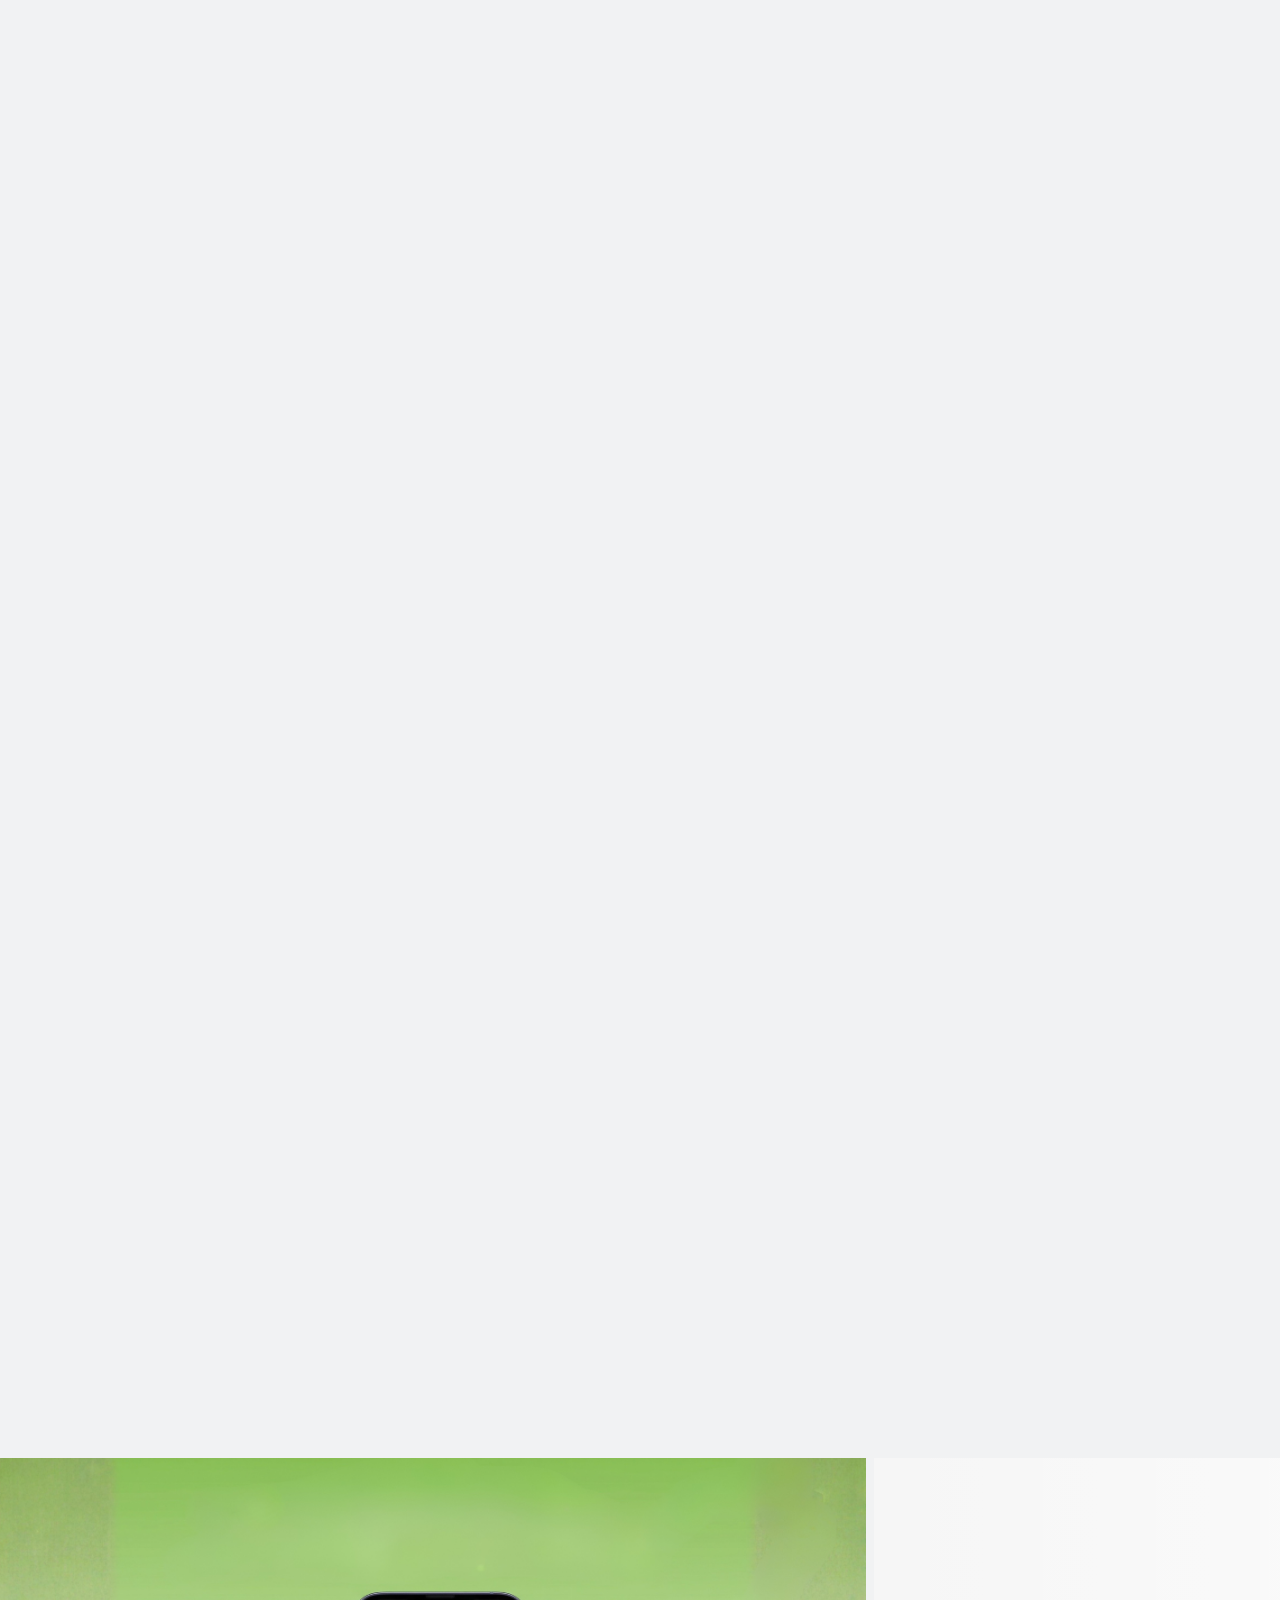
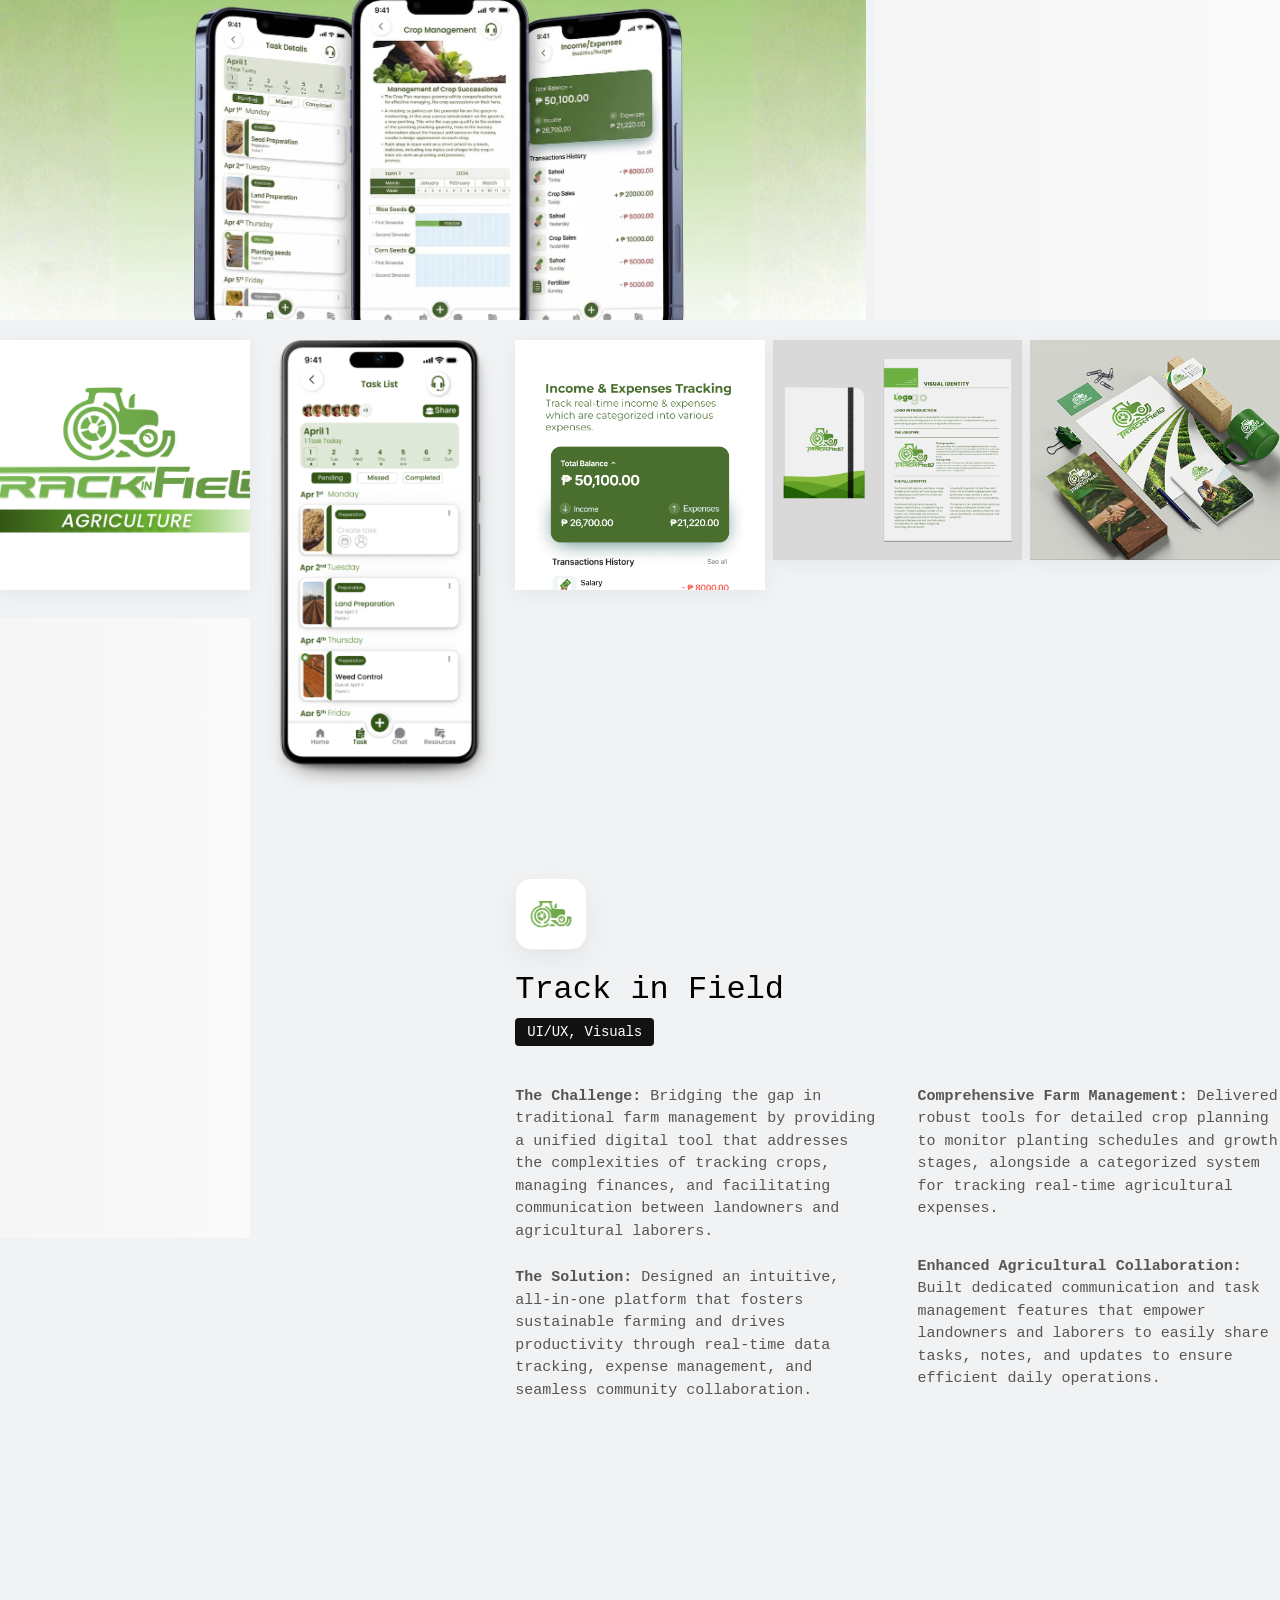
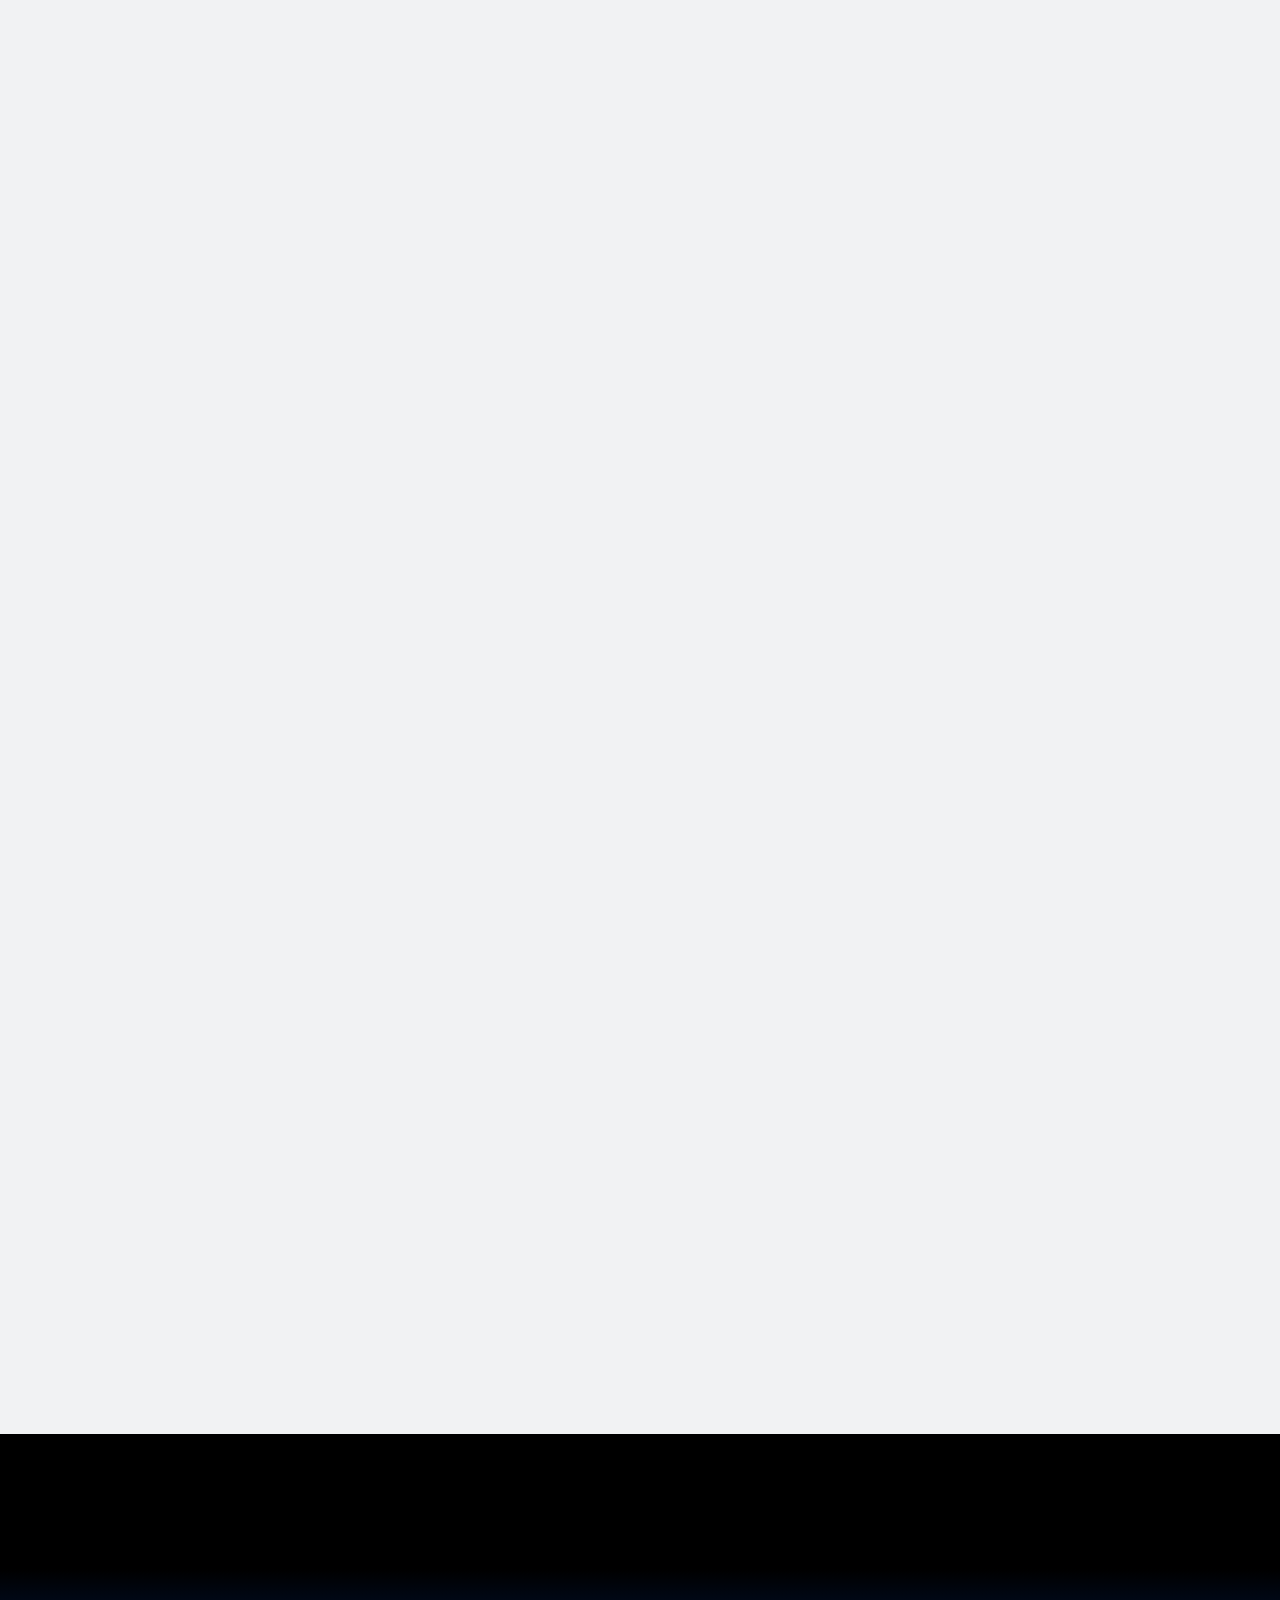
==== commit 9977714a: "Sync site content with resume V4 Bring the site in line with the current resume:  - 7th Pillar: Juni" ====
--- a/index.html
+++ b/index.html
@@ -4,7 +4,7 @@
   <meta charset="UTF-8" />
   <meta name="viewport" content="width=device-width, initial-scale=1.0" />
   <title>April Gloreanne — Designer | Programmer</title>
-  <meta name="description" content="Product designer based in Bangalore. Art is my language. Product design is how I speak it." />
+  <meta name="description" content="Software developer and UI/UX designer based in the Philippines — building mobile and web applications, business systems, and CRM integrations." />
   <link rel="preconnect" href="https://fonts.googleapis.com" />
   <link rel="preconnect" href="https://fonts.gstatic.com" crossorigin />
   <link href="https://fonts.googleapis.com/css2?family=Inter:wght@400;500;600&family=Geist+Mono:wght@400;500;600&display=swap" rel="stylesheet" />
